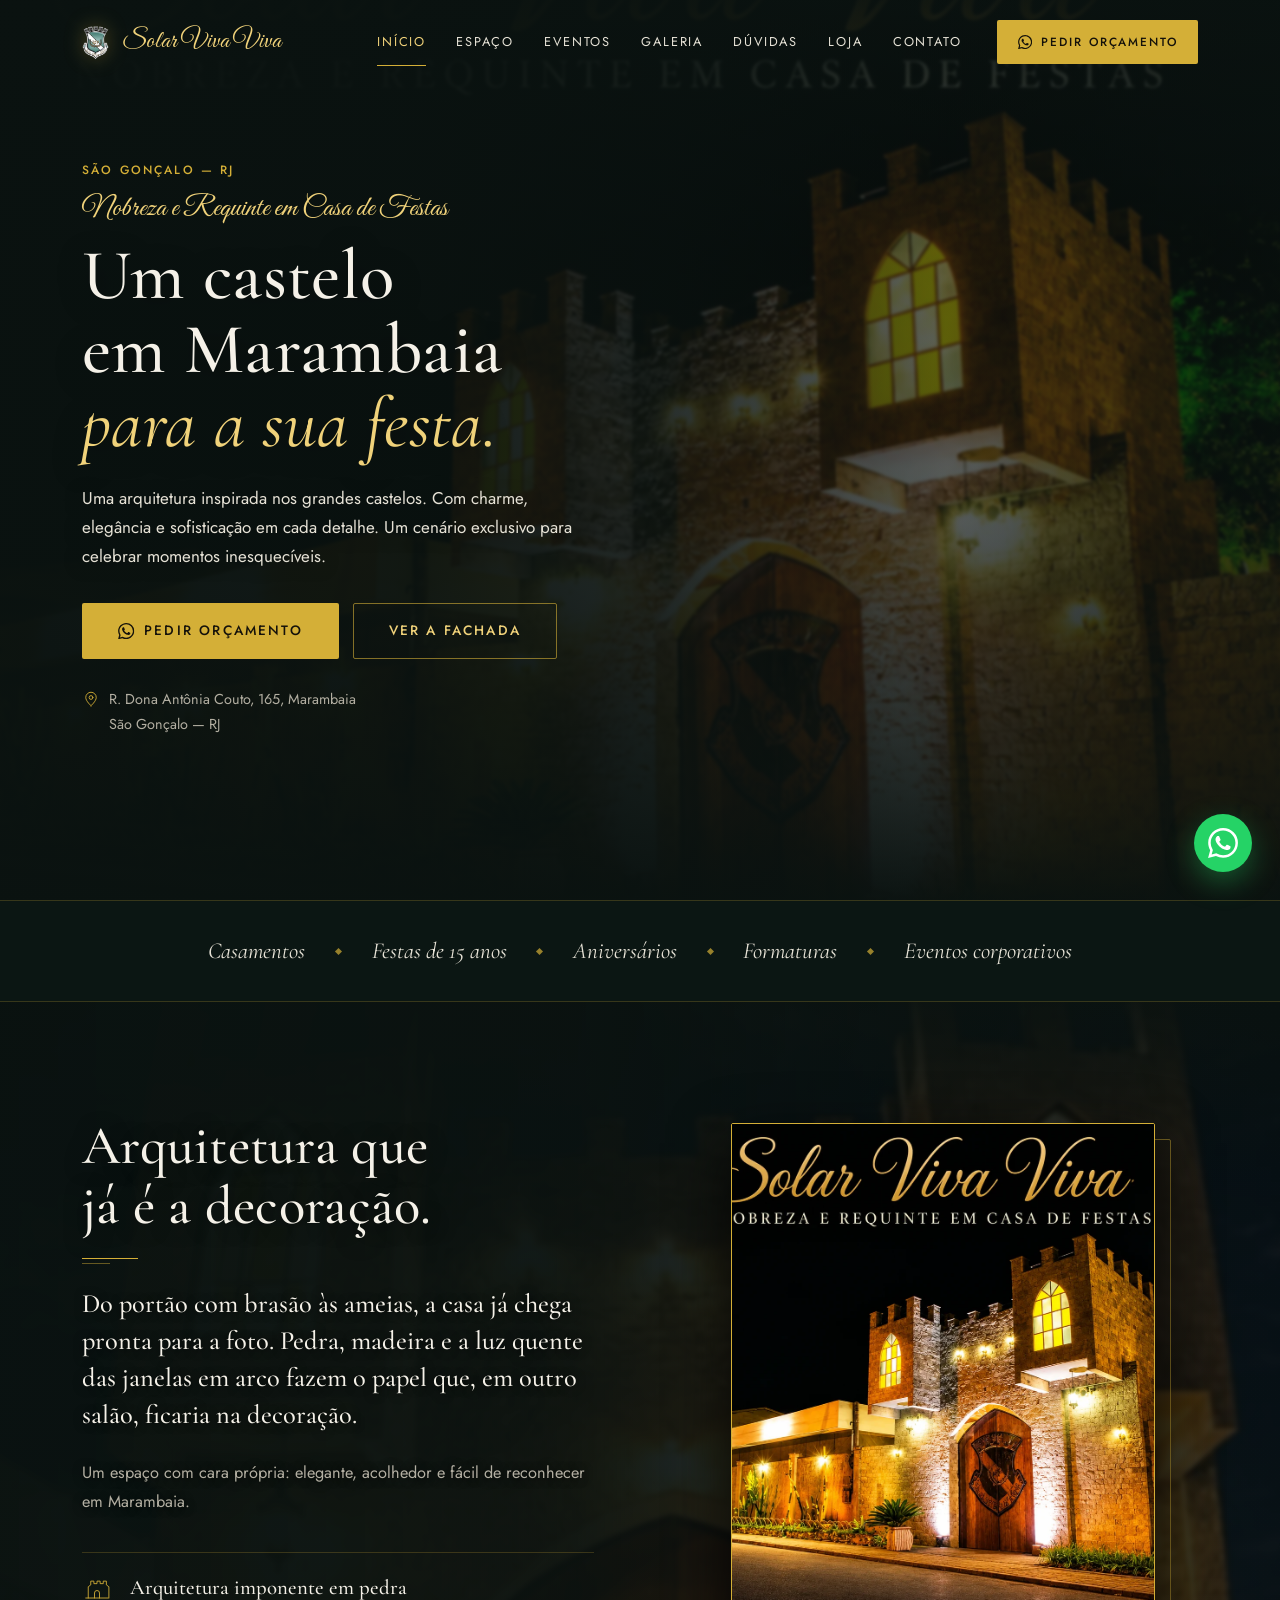
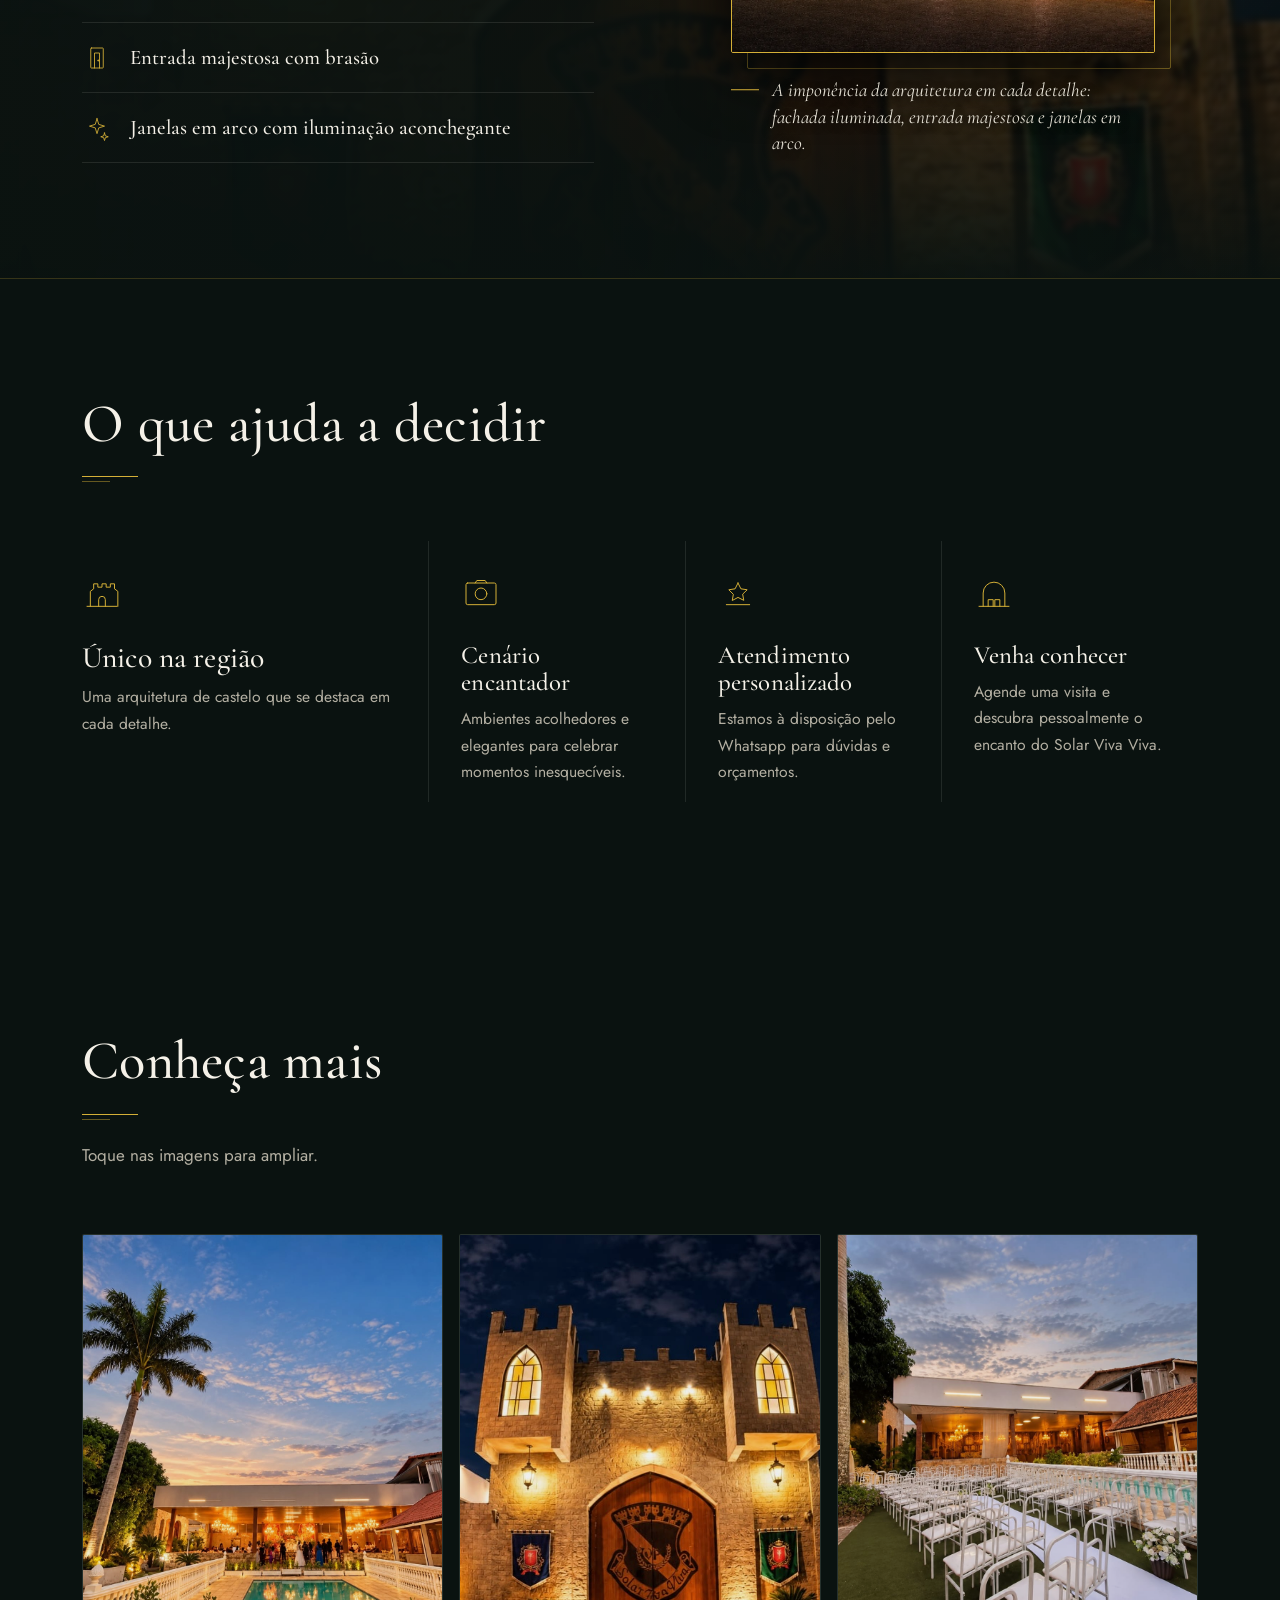
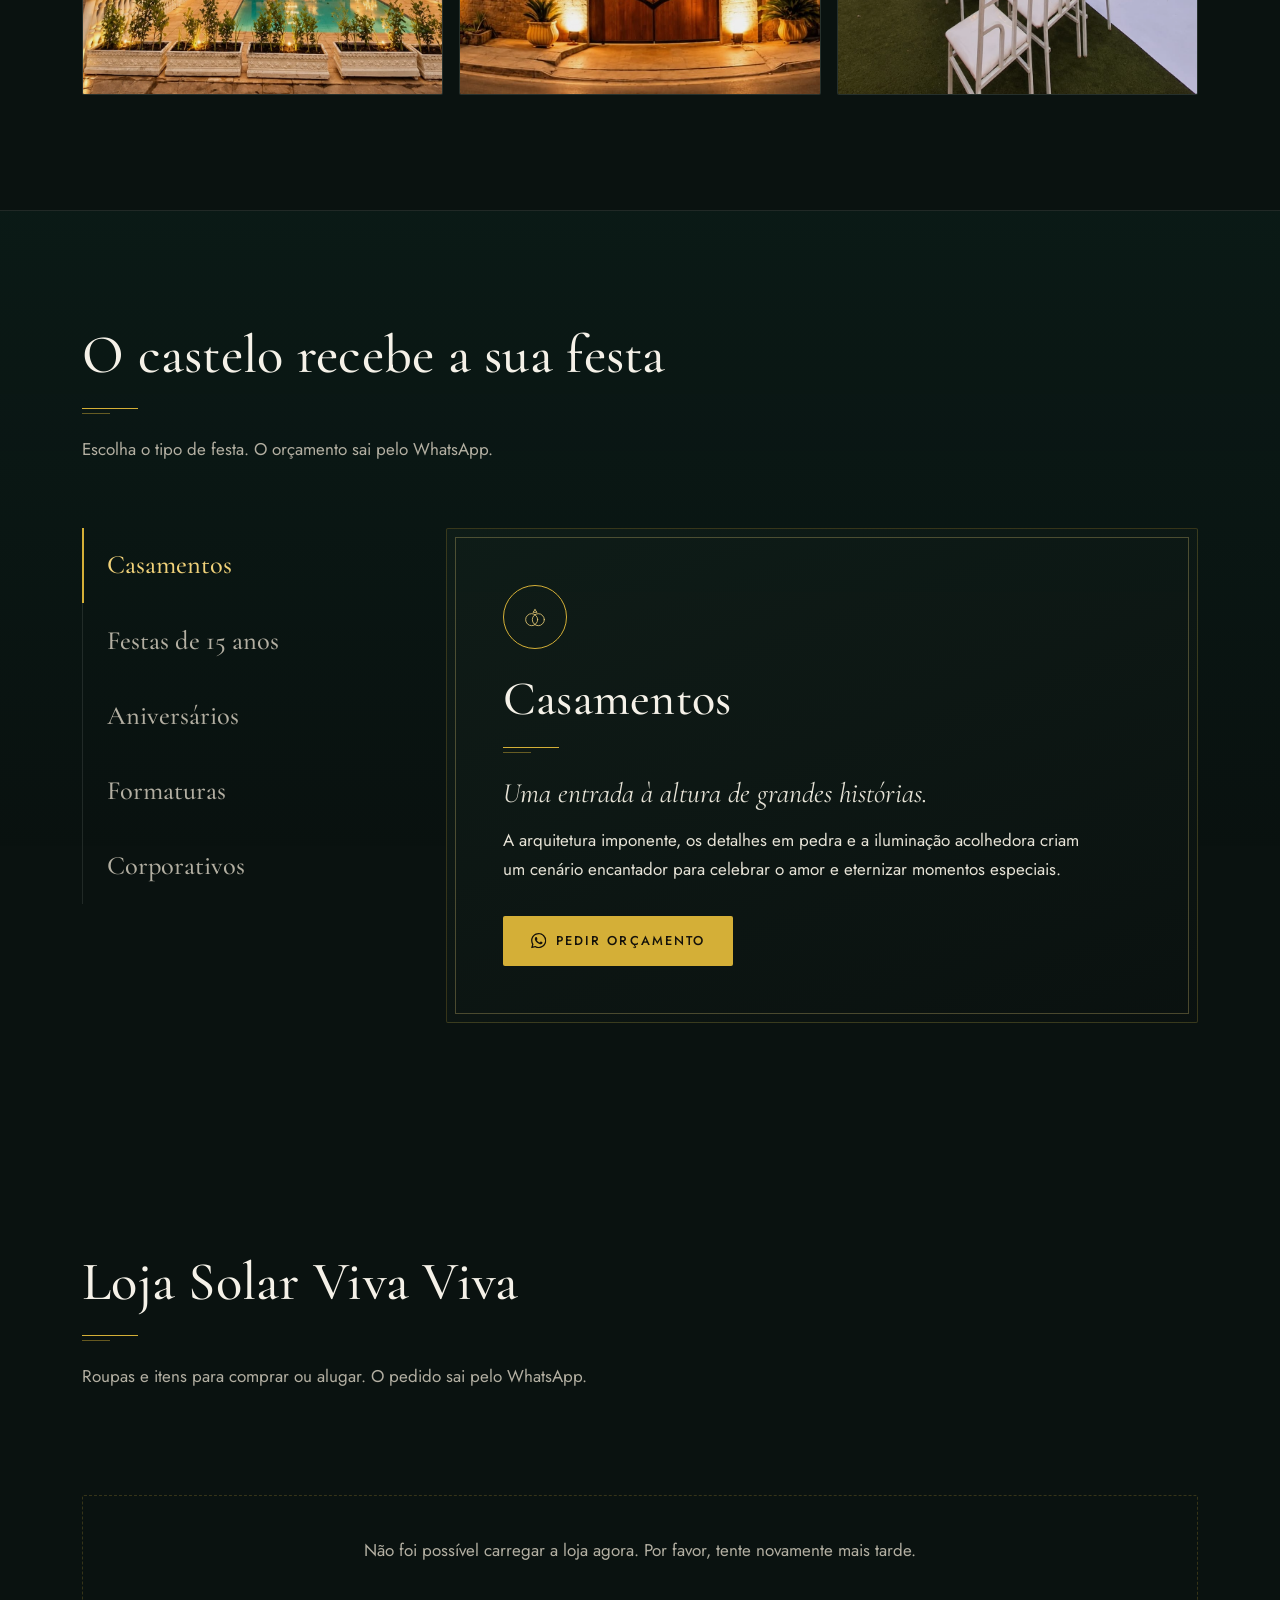
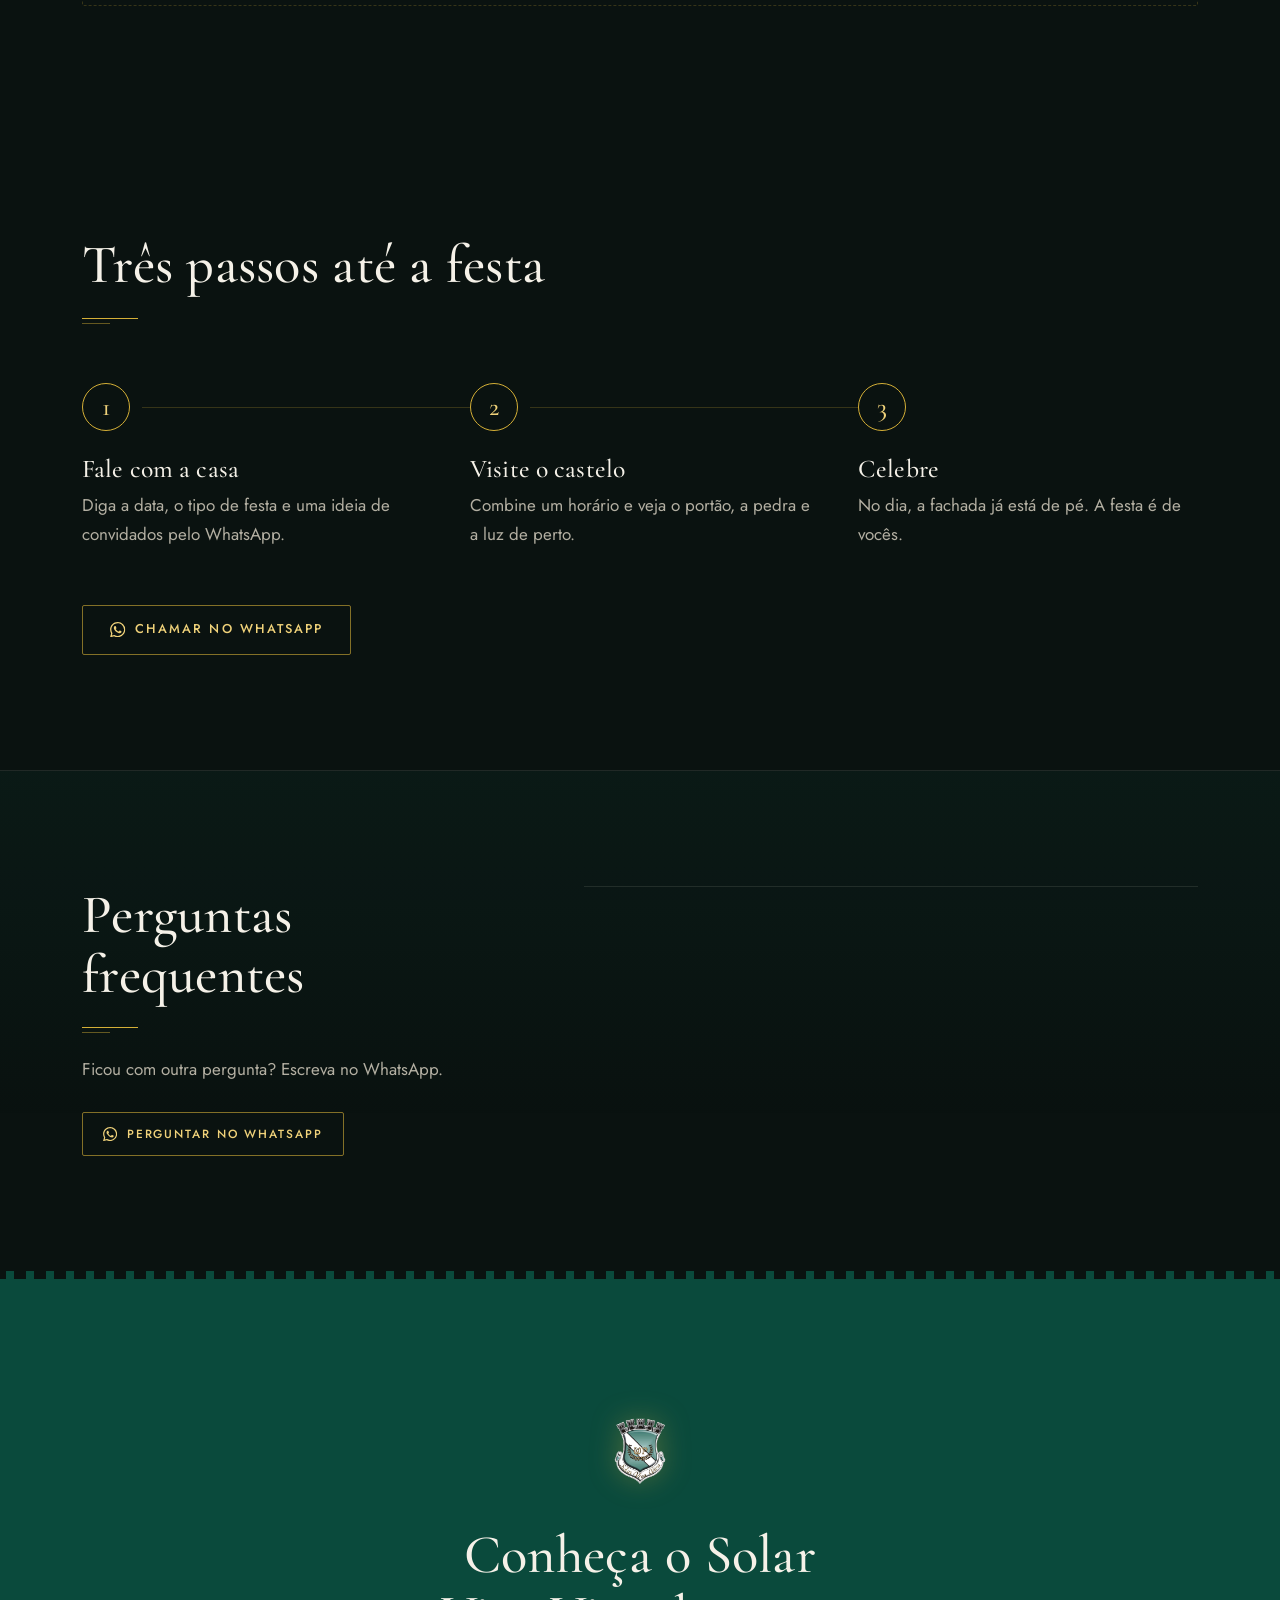
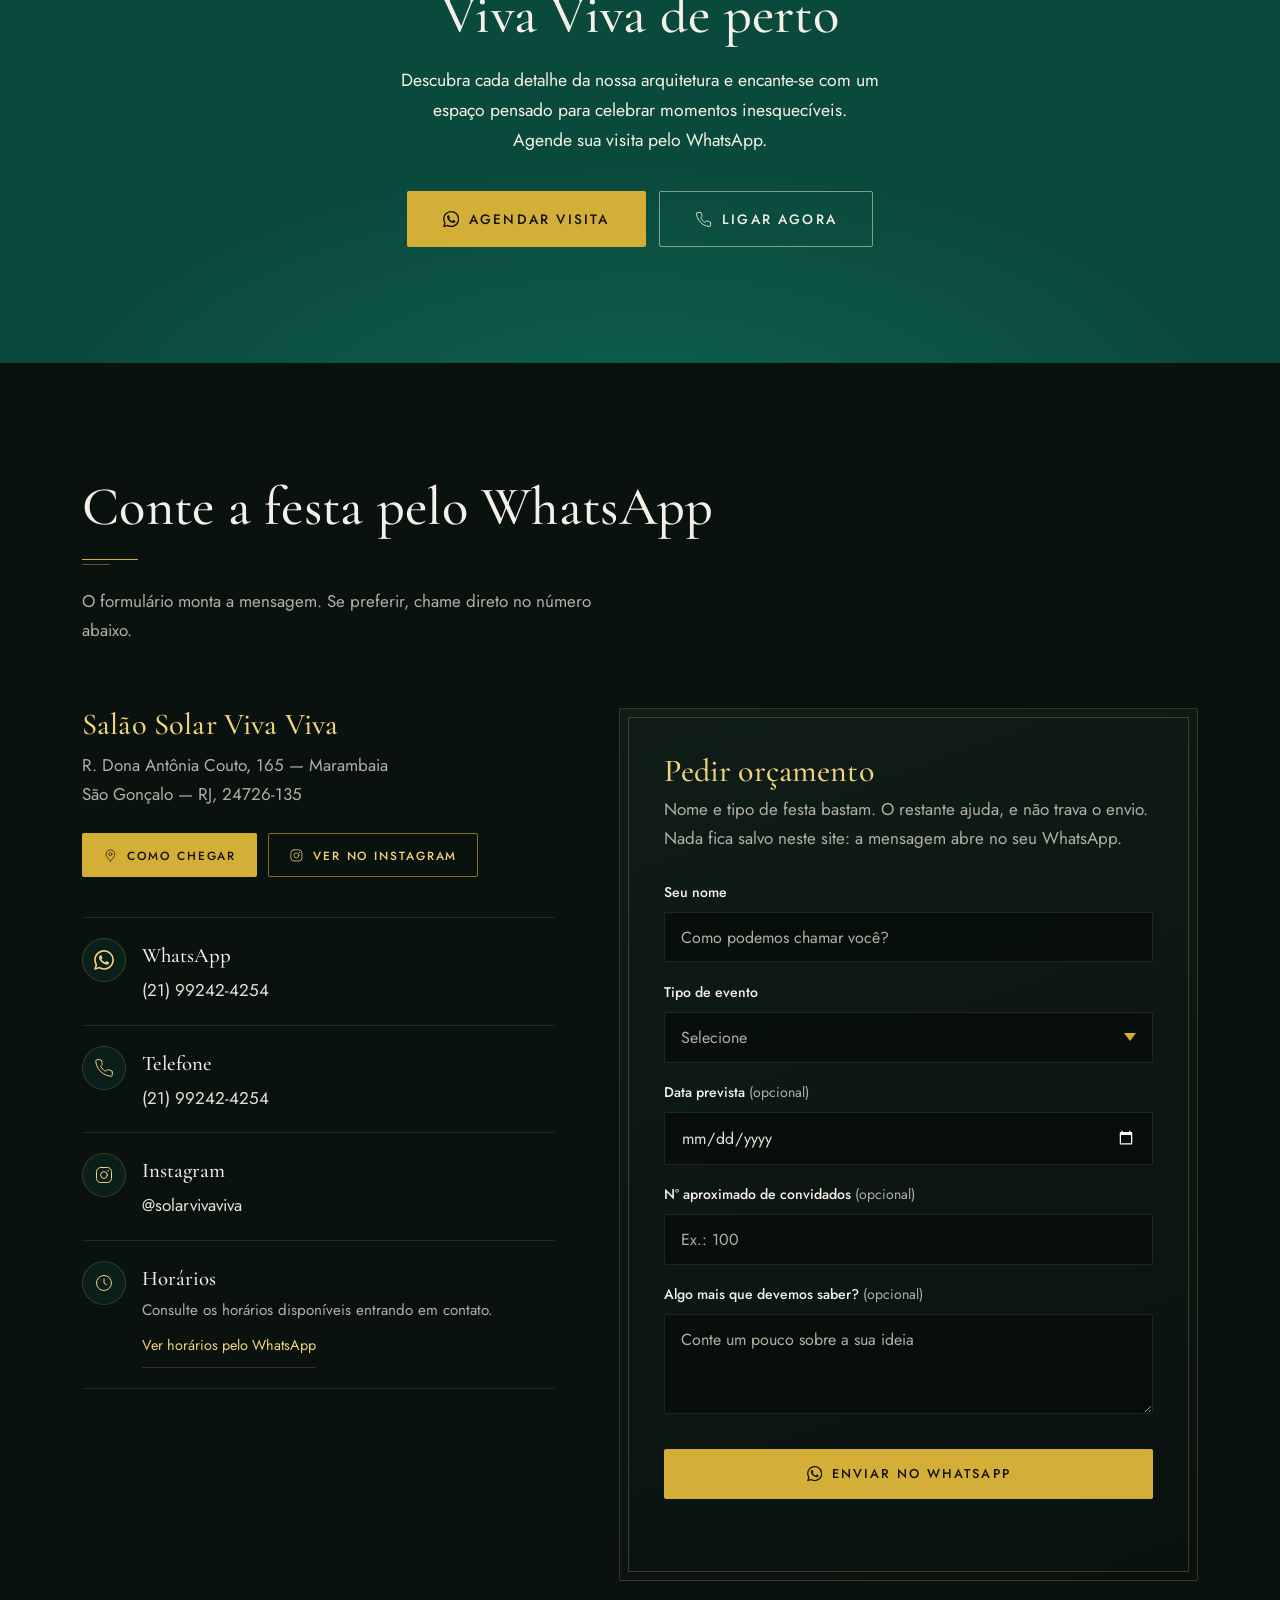
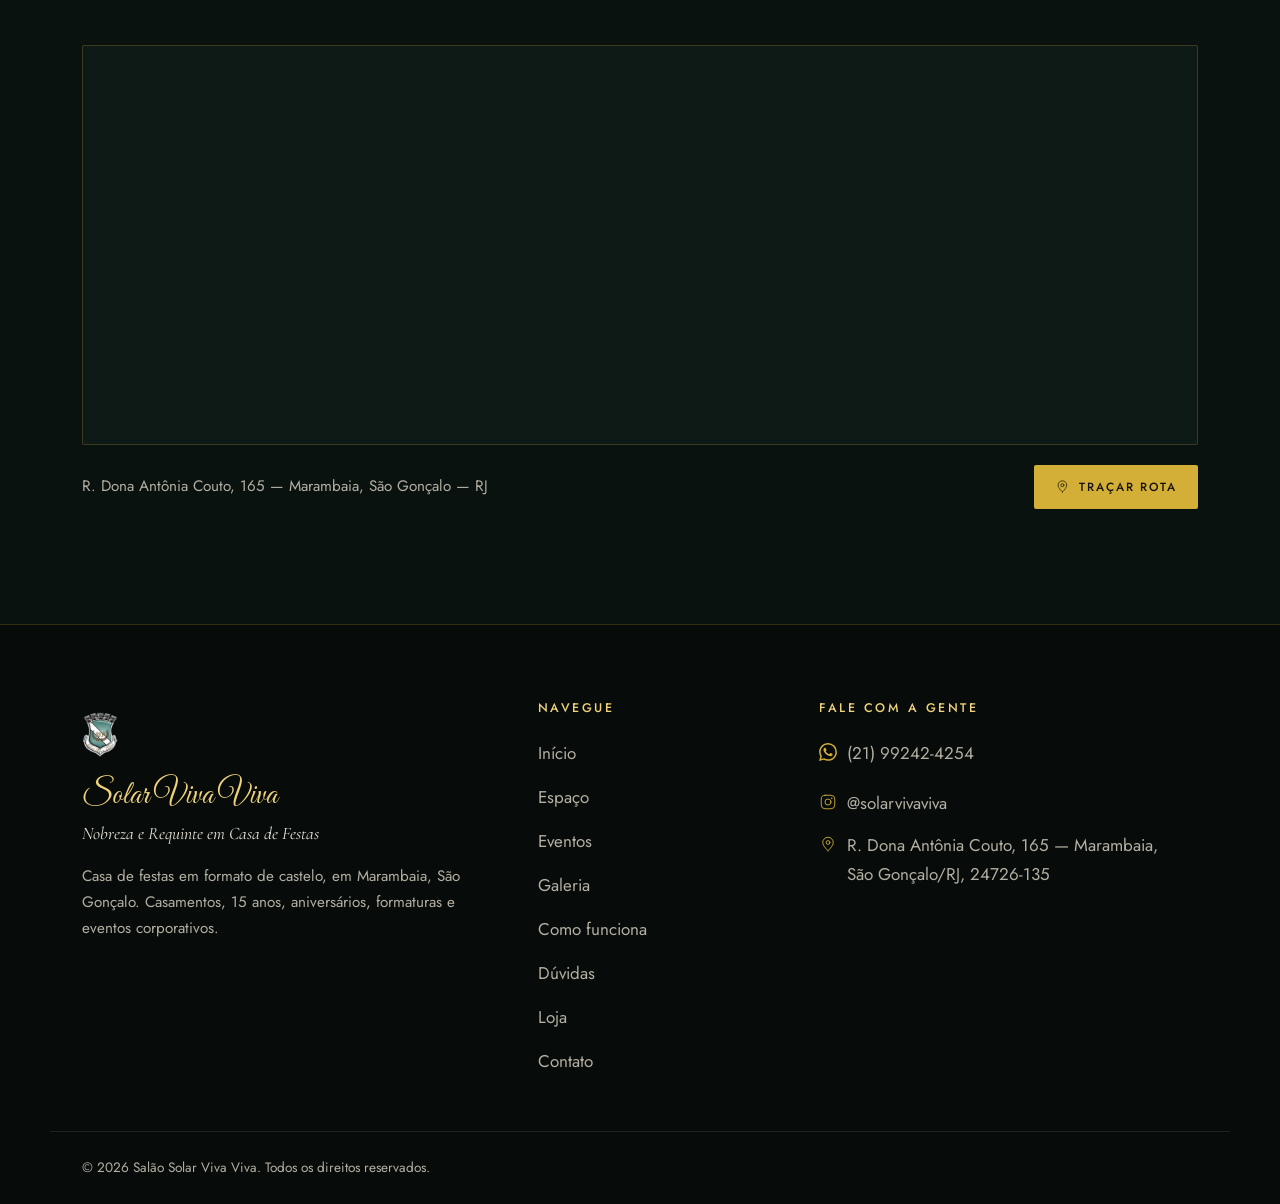
==== index.html @ 1ea3f4fa "atualização painel" ====
<!DOCTYPE html>
<html lang="pt-BR" class="no-js">
<head>
  <meta charset="UTF-8">
  <meta name="viewport" content="width=device-width, initial-scale=1">
  <meta name="theme-color" content="#0a1210">
  <meta name="color-scheme" content="dark">

  <title>Salão Solar Viva Viva — Casa de Festas em São Gonçalo</title>
  <meta name="description" content="O castelo para a sua festa em Marambaia, São Gonçalo. Casamentos, 15 anos, aniversários e formaturas. Solicite seu orçamento pelo WhatsApp.">
  <meta name="robots" content="index, follow, max-image-preview:large">
  <link rel="canonical" href="https://solarvivaviva.com.br/">

  <link rel="icon" type="image/png" sizes="192x192" href="assets/icone-solar.png">
  <link rel="apple-touch-icon" sizes="192x192" href="assets/icone-solar.png">

  <!-- Open Graph / Facebook / WhatsApp -->
  <meta property="og:type" content="website">
  <meta property="og:locale" content="pt_BR">
  <meta property="og:site_name" content="Salão Solar Viva Viva">
  <meta property="og:title" content="Solar Viva Viva — Casa de Festas em São Gonçalo">
  <meta property="og:description" content="O único castelo da região, em Marambaia, São Gonçalo. Casamentos, 15 anos, aniversários, formaturas e eventos corporativos.">
  <meta property="og:image" content="https://solarvivaviva.com.br/assets/fachada-castelo.webp">
  <meta property="og:image:type" content="image/webp">
  <meta property="og:image:width" content="628">
  <meta property="og:image:height" content="592">
  <meta property="og:image:alt" content="Fachada noturna do castelo do Salão Solar Viva Viva">
  <meta property="og:url" content="https://solarvivaviva.com.br/">
  
  <!-- Twitter -->
  <meta name="twitter:card" content="summary_large_image">
  <meta name="twitter:title" content="Solar Viva Viva — Casa de Festas em São Gonçalo">
  <meta name="twitter:description" content="O único castelo da região, em Marambaia. Casamentos, 15 anos, aniversários, formaturas e eventos corporativos.">
  <meta name="twitter:image" content="https://solarvivaviva.com.br/assets/fachada-castelo.webp">

  <link rel="preload" as="image" type="image/webp" href="assets/fachada-castelo.webp" fetchpriority="high">
  <link rel="preconnect" href="https://fonts.googleapis.com">
  <link rel="preconnect" href="https://fonts.gstatic.com" crossorigin>
  <link rel="stylesheet" href="https://fonts.googleapis.com/css2?family=Cormorant+Garamond:ital,wght@0,500;1,400&family=Great+Vibes&family=Jost:wght@400;500&display=swap" media="print" onload="this.media='all'">
  <noscript><link rel="stylesheet" href="https://fonts.googleapis.com/css2?family=Cormorant+Garamond:ital,wght@0,500;1,400&family=Great+Vibes&family=Jost:wght@400;500&display=swap"></noscript>

  <link rel="stylesheet" href="style.css">
  <link rel="stylesheet" href="dynamic.css">
  <link rel="stylesheet" href="loja-publica.css">
  <script>document.documentElement.classList.replace('no-js','js');</script>

  <!-- Dados Estruturados: LocalBusiness -->
  <script type="application/ld+json">
  {
    "@context": "https://schema.org",
    "@type": ["LocalBusiness", "EventVenue"],
    "@id": "https://solarvivaviva.com.br/#local",
    "name": "Salão Solar Viva Viva",
    "slogan": "Nobreza e Requinte em Casa de Festas",
    "description": "Casa de festas em formato de castelo em Marambaia, São Gonçalo — RJ.",
    "url": "https://solarvivaviva.com.br/",
    "telephone": "+5521992424254",
    "image": "https://solarvivaviva.com.br/assets/fachada-castelo.webp",
    "address": {
      "@type": "PostalAddress",
      "streetAddress": "R. Dona Antônia Couto, 165, Marambaia",
      "addressLocality": "São Gonçalo",
      "addressRegion": "RJ",
      "postalCode": "24726-135",
      "addressCountry": "BR"
    },
    "sameAs": ["https://www.instagram.com/solarvivaviva/"],
    "hasMap": "https://maps.app.goo.gl/r1M2br5pxu8p6rfj6"
  }
  </script>

  <!-- Dados Estruturados: FAQPage -->
  <script type="application/ld+json">
  {
    "@context": "https://schema.org",
    "@type": "FAQPage",
    "mainEntity": [
      {
        "@type": "Question",
        "name": "Como solicito um orçamento?",
        "acceptedAnswer": { "@type": "Answer", "text": "Pelo WhatsApp (21) 99242-4254 ou pelo formulário na seção de contato." }
      },
      {
        "@type": "Question",
        "name": "Que eventos são realizados no espaço?",
        "acceptedAnswer": { "@type": "Answer", "text": "Casamentos, festas de 15 anos, aniversários, formaturas e eventos corporativos." }
      },
      {
        "@type": "Question",
        "name": "Como agendar uma visita ao castelo?",
        "acceptedAnswer": { "@type": "Answer", "text": "Pelo WhatsApp (21) 99242-4254 ou pelo Instagram @solarvivaviva." }
      },
      {
        "@type": "Question",
        "name": "Onde fica o salão?",
        "acceptedAnswer": { "@type": "Answer", "text": "Na R. Dona Antônia Couto, 165 — Marambaia, São Gonçalo (RJ), CEP 24726-135." }
      }
    ]
  }
  </script>
</head>
<body>

  <svg width="0" height="0" style="position:absolute" aria-hidden="true" focusable="false">
    <defs>
      <linearGradient id="grad-ouro" x1="0" y1="0" x2="1" y2="1">
        <stop offset="0" stop-color="#b8942a"/><stop offset=".5" stop-color="#f0d27a"/><stop offset="1" stop-color="#d4af37"/>
      </linearGradient>
      <linearGradient id="grad-esm" x1="0" y1="0" x2="0" y2="1">
        <stop offset="0" stop-color="#1a8c73"/><stop offset="1" stop-color="#0a4a3c"/>
      </linearGradient>
    </defs>

    <symbol id="wa-icon" viewBox="0 0 24 24">
      <path d="M17.472 14.382c-.297-.149-1.758-.867-2.03-.967-.273-.099-.471-.148-.67.15-.197.297-.767.966-.94 1.164-.173.199-.347.223-.644.075-.297-.15-1.255-.463-2.39-1.475-.883-.788-1.48-1.761-1.653-2.059-.173-.297-.018-.458.13-.606.134-.133.298-.347.446-.52.149-.174.198-.298.298-.497.099-.198.05-.371-.025-.52-.075-.149-.669-1.612-.916-2.207-.242-.579-.487-.5-.669-.51-.173-.008-.371-.01-.57-.01-.198 0-.52.074-.792.372-.272.297-1.04 1.016-1.04 2.479 0 1.462 1.065 2.875 1.213 3.074.149.198 2.096 3.2 5.077 4.487.709.306 1.262.489 1.694.625.712.227 1.36.195 1.871.118.571-.085 1.758-.719 2.006-1.413.248-.694.248-1.289.173-1.413-.074-.124-.272-.198-.57-.347m-5.421 7.403h-.004a9.87 9.87 0 01-5.031-1.378l-.361-.214-3.741.982.998-3.648-.235-.374a9.86 9.86 0 01-1.51-5.26c.001-5.45 4.436-9.884 9.888-9.884 2.64 0 5.122 1.03 6.988 2.898a9.825 9.825 0 012.893 6.994c-.003 5.45-4.437 9.884-9.885 9.884m8.413-18.297A11.815 11.815 0 0012.05 0C5.495 0 .16 5.335.157 11.892c0 2.096.547 4.142 1.588 5.945L.057 24l6.305-1.654a11.882 11.882 0 005.683 1.448h.005c6.554 0 11.89-5.335 11.893-11.893a11.821 11.821 0 00-3.48-8.413Z"/>
    </symbol>
    <symbol id="coroa-icon" viewBox="0 0 24 24"><path d="M3 18l2-10 5 4 2-8 2 8 5-4 2 10z"/><path d="M3 20h18"/></symbol>

    <symbol id="ic-casamento" viewBox="0 0 48 48"><circle cx="19" cy="28" r="9"/><circle cx="29" cy="28" r="9"/><path d="M24 13l-3 4h6l-3-4z"/></symbol>
    <symbol id="ic-15anos" viewBox="0 0 48 48"><path d="M11 33h26l-2.5-13-6.5 5.5L24 15l-4 10.5L13.5 20 11 33z"/><path d="M13 37h22"/></symbol>
    <symbol id="ic-aniversario" viewBox="0 0 48 48"><path d="M12 38h24"/><path d="M14 38V28h20v10"/><path d="M14 28c2.5-2 5-2 7.5 0s5 2 7.5 0 3.5-1.5 5 0"/><path d="M24 22v-3"/><path d="M24 15.5c1.3 1 1.3 2.5 0 3.5-1.3-1-1.3-2.5 0-3.5z"/></symbol>
    <symbol id="ic-formatura" viewBox="0 0 48 48"><path d="M24 12l17 7.5L24 27 7 19.5 24 12z"/><path d="M14 24v8c0 2.5 4.5 4.5 10 4.5s10-2 10-4.5v-8"/><path d="M41 19.5v8"/></symbol>
    <symbol id="ic-corporativo" viewBox="0 0 48 48"><rect x="9" y="17" width="30" height="20" rx="2"/><path d="M19 17v-3.5a2 2 0 0 1 2-2h6a2 2 0 0 1 2 2V17"/><path d="M9 27h30"/></symbol>

    <symbol id="ic-castelo" viewBox="0 0 48 48"><path d="M10 40V22l4-3V13h5v4h5v-4h5v4h5v-4h5v6l4 3v18"/><path d="M6 40h36"/><path d="M20 40v-8a4 4 0 0 1 8 0v8"/></symbol>
    <symbol id="ic-portao" viewBox="0 0 48 48"><rect x="14" y="8" width="20" height="32" rx="1"/><path d="M20 40V16h8v24"/><circle cx="26" cy="28" r="1"/></symbol>
    <symbol id="ic-brilho" viewBox="0 0 48 48"><path d="M24 9l2.8 9.2L36 21l-9.2 2.8L24 33l-2.8-9.2L12 21l9.2-2.8L24 9z"/><path d="M36 32l1.4 4.6L42 38l-4.6 1.4L36 44l-1.4-4.6L30 38l4.6-1.4L36 32z"/></symbol>
    <symbol id="ic-camera" viewBox="0 0 48 48"><rect x="6" y="12" width="36" height="26" rx="2"/><circle cx="24" cy="25" r="7"/><path d="M17 12l2-3h10l2 3"/></symbol>
    <symbol id="ic-estrela" viewBox="0 0 48 48"><path d="M24 12l3.5 7 7.5 1.1-5.4 5.3 1.3 7.4L24 29.3 17.1 33l1.3-7.4L13 20.1l7.5-1.1L24 12z"/><path d="M10 38h28"/></symbol>
    <symbol id="ic-arco" viewBox="0 0 48 48"><path d="M11 40V24a13 13 0 0 1 26 0v16"/><path d="M6 40h36"/><path d="M17 40v-8h6v8"/><path d="M25 40v-8h6v8"/></symbol>

    <symbol id="ic-pin" viewBox="0 0 24 24"><path d="M12 21s7-6.2 7-11a7 7 0 1 0-14 0c0 4.8 7 11 7 11z"/><circle cx="12" cy="10" r="2.5"/></symbol>
    <symbol id="ic-insta" viewBox="0 0 24 24"><rect x="3" y="3" width="18" height="18" rx="5"/><circle cx="12" cy="12" r="4"/><circle cx="17" cy="7" r="1" fill="currentColor" stroke="none"/></symbol>
    <symbol id="ic-relogio" viewBox="0 0 24 24"><circle cx="12" cy="12" r="9"/><path d="M12 7v5l3 2"/></symbol>
    <symbol id="ic-fone" viewBox="0 0 24 24"><path d="M22 16.9v3a2 2 0 0 1-2.2 2 19.8 19.8 0 0 1-8.6-3.1 19.5 19.5 0 0 1-6-6A19.8 19.8 0 0 1 2.1 4.2 2 2 0 0 1 4.1 2h3a2 2 0 0 1 2 1.7c.1 1 .4 1.9.7 2.8a2 2 0 0 1-.5 2.1L8 10a16 16 0 0 0 6 6l1.4-1.3a2 2 0 0 1 2.1-.5c.9.3 1.8.6 2.8.7a2 2 0 0 1 1.7 2z"/></symbol>
  </svg>

  <div class="ticker" id="ticker" role="region" aria-label="Avisos e comunicados" hidden>
    <div class="ticker__track" id="ticker-track"></div>
  </div>

  <a class="skip-link" href="#conteudo">Ir para o conteúdo</a>
  <div class="scroll-progress" id="scroll-progress" aria-hidden="true"></div>

  <header class="header" id="topo">
    <div class="container header__inner">
      <a href="#inicio" class="header__logo" aria-label="Salão Solar Viva Viva — voltar ao início">
        <img src="assets/Logo-Solar-Viva-Viva-removebg-preview.png" alt="Logo Solar Viva Viva" class="brasao brasao--header">
        <span class="header__nome">Solar Viva Viva</span>
      </a>

      <nav class="nav" id="menu" aria-label="Menu principal">
        <ul class="nav__lista">
          <li><a href="#inicio" data-nav>Início</a></li>
          <li><a href="#espaco" data-nav>Espaço</a></li>
          <li><a href="#eventos" data-nav>Eventos</a></li>
          <li class="oculto" data-nav-galeria><a href="#galeria" data-nav>Galeria</a></li>
          <li><a href="#faq" data-nav>Dúvidas</a></li>
          <li><a href="#loja" data-nav>Loja</a></li>
          <li><a href="#contato" data-nav>Contato</a></li>
        </ul>
        <a class="btn btn--ouro nav__cta" href="https://wa.me/5521992424254" data-wa target="_blank" rel="noopener noreferrer">
          <svg class="icone-wa" aria-hidden="true"><use href="#wa-icon"/></svg>
          Pedir orçamento
        </a>
      </nav>

      <button class="menu-toggle" type="button" aria-expanded="false" aria-controls="menu" aria-label="Abrir menu">
        <span></span><span></span><span></span>
      </button>
    </div>
  </header>

  <main id="conteudo">

    <section class="hero" id="inicio" data-nav-alvo="#inicio">
      <div class="hero__fundo" aria-hidden="true"></div>

      <div class="container hero__grid">
        <div class="hero__texto">
          <p class="olho">São Gonçalo — RJ</p>
          <p class="hero__slogan">Nobreza e Requinte em Casa de Festas</p>
          <h1 class="hero__titulo" id="txt-hero-titulo">
            <span class="hero__linha">Um castelo</span>
            <span class="hero__linha">em Marambaia</span>
            <span class="hero__linha"><em class="hero__cursiva">para a sua festa.</em></span>
          </h1>
          <p class="hero__subtitulo" id="txt-hero-subtitulo">
            Uma arquitetura inspirada nos grandes castelos.
            Com charme, elegância e sofisticação em cada detalhe.
            Um cenário exclusivo para celebrar momentos inesquecíveis.
          </p>
          <div class="hero__acoes">
            <a class="btn btn--ouro btn--grande" href="https://wa.me/5521992424254" data-wa target="_blank" rel="noopener noreferrer">
              <svg class="icone-wa" aria-hidden="true"><use href="#wa-icon"/></svg>
              Pedir orçamento
            </a>
            <a class="btn btn--contorno btn--grande" href="#espaco">Ver a fachada</a>
          </div>
          <p class="hero__local">
            <svg class="ico" viewBox="0 0 24 24" aria-hidden="true"><use href="#ic-pin"/></svg>
            <span>R. Dona Antônia Couto, 165, Marambaia<br>São Gonçalo — RJ</span>
          </p>
        </div>
      </div>
    </section>

    <section class="tipos" id="tipos" aria-label="Tipos de evento que atendemos" data-nav-alvo="#inicio">
      <div class="container">
        <ul class="tipos__lista">
          <li class="tipos__item"><a href="#eventos" data-aba="casamentos">Casamentos</a></li>
          <li class="tipos__item"><a href="#eventos" data-aba="15anos">Festas de 15 anos</a></li>
          <li class="tipos__item"><a href="#eventos" data-aba="aniversarios">Aniversários</a></li>
          <li class="tipos__item"><a href="#eventos" data-aba="formaturas">Formaturas</a></li>
          <li class="tipos__item"><a href="#eventos" data-aba="corporativos">Eventos corporativos</a></li>
        </ul>
      </div>
    </section>

    <section class="secao secao--alt secao-dinamica" id="comunicados" aria-labelledby="t-comunicados" hidden>
      <div class="container">
        <header class="secao__cabecalho">
          <h2 class="titulo" id="t-comunicados">Comunicados</h2>
          <span class="regua" aria-hidden="true"></span>
          <p class="subtitulo">Avisos e novidades direto da casa.</p>
        </header>
        <div class="comunicados__lista" id="comunicados-lista"></div>
      </div>
    </section>

    <section class="secao sobre" id="espaco" aria-labelledby="t-espaco">
      <div class="sobre__fundo" aria-hidden="true"></div>

      <div class="container sobre__grid">
        <div class="sobre__texto" data-reveal>
          <h2 class="titulo" id="txt-espaco-titulo">Arquitetura que já é a decoração.</h2>
          <span class="regua" aria-hidden="true"></span>
          <p id="txt-espaco-1">
            Do portão com brasão às ameias, a casa já chega pronta para a foto.
            Pedra, madeira e a luz quente das janelas em arco fazem o papel
            que, em outro salão, ficaria na decoração.
          </p>
          <p id="txt-espaco-2">Um espaço com cara própria: elegante, acolhedor e fácil de reconhecer em Marambaia.</p>

          <ul class="sobre__fatos">
            <li>
              <svg class="ico" viewBox="0 0 48 48" aria-hidden="true"><use href="#ic-castelo"/></svg>
              <span>Arquitetura imponente em pedra</span>
            </li>
            <li>
              <svg class="ico" viewBox="0 0 48 48" aria-hidden="true"><use href="#ic-portao"/></svg>
              <span>Entrada majestosa com brasão</span>
            </li>
            <li>
              <svg class="ico" viewBox="0 0 48 48" aria-hidden="true"><use href="#ic-brilho"/></svg>
              <span>Janelas em arco com iluminação aconchegante</span>
            </li>
          </ul>
        </div>

        <figure class="sobre__figura" data-reveal>
          <div class="sobre__moldura" aria-hidden="true"></div>
          <div class="sobre__foto">
            <div class="foto-castelo">
              <img src="assets/fachada-castelo.webp"
                   alt="Detalhe do portão de madeira com brasão na fachada de pedra do Solar Viva Viva"
                   loading="lazy" decoding="async" width="628" height="592"
                   onerror="this.parentElement.classList.add('is-fallback');this.remove();">
            </div>
          </div>
          <figcaption class="sobre__legenda">A imponência da arquitetura em cada detalhe: fachada iluminada, entrada majestosa e janelas em arco.</figcaption>
        </figure>
      </div>
    </section>

    <section class="secao secao--filete estrutura" id="estrutura" aria-labelledby="t-estrutura" data-nav-alvo="#espaco">
      <div class="container">
        <header class="secao__cabecalho" data-reveal>
          <h2 class="titulo" id="t-estrutura">O que ajuda a decidir</h2>
          <span class="regua" aria-hidden="true"></span>
        </header>

        <ul class="diferenciais">
          <li class="diferencial" data-reveal>
            <svg class="ico" viewBox="0 0 48 48" aria-hidden="true"><use href="#ic-castelo"/></svg>
            <h3>Único na região</h3>
            <p>Uma arquitetura de castelo que se destaca em cada detalhe.</p>
          </li>
          <li class="diferencial" data-reveal>
            <svg class="ico" viewBox="0 0 48 48" aria-hidden="true"><use href="#ic-camera"/></svg>
            <h3>Cenário encantador</h3>
            <p>Ambientes acolhedores e elegantes para celebrar momentos inesquecíveis.</p>
          </li>
          <li class="diferencial" data-reveal>
            <svg class="ico" viewBox="0 0 48 48" aria-hidden="true"><use href="#ic-estrela"/></svg>
            <h3>Atendimento personalizado</h3>
            <p>Estamos à disposição pelo Whatsapp para dúvidas e orçamentos.</p>
          </li>
          <li class="diferencial" data-reveal>
            <svg class="ico" viewBox="0 0 48 48" aria-hidden="true"><use href="#ic-arco"/></svg>
            <h3>Venha conhecer</h3>
            <p>Agende uma visita e descubra pessoalmente o encanto do Solar Viva Viva.</p>
          </li>
        </ul>
      </div>
    </section>

    <section class="secao galeria oculto" id="galeria">
      <div class="container">
        <header class="secao__cabecalho" data-reveal>
          <h2 class="titulo">Conheça mais </h2>
          <span class="regua" aria-hidden="true"></span>
          <p class="subtitulo">Toque nas imagens para ampliar.</p>
        </header>
        <div class="galeria__grid" id="galeria-grid"></div>
      </div>
    </section>

    <section class="secao secao--alt eventos" id="eventos" aria-labelledby="t-eventos">
      <div class="container">
        <header class="secao__cabecalho" data-reveal>
          <h2 class="titulo" id="t-eventos">O castelo recebe a sua festa</h2>
          <span class="regua" aria-hidden="true"></span>
          <p class="subtitulo">Escolha o tipo de festa. O orçamento sai pelo WhatsApp.</p>
        </header>

        <div class="eventos__layout" data-reveal>
          <div class="abas-wrap">
            <div class="abas" role="tablist" aria-label="Tipos de evento">
              <button class="aba" role="tab" id="tab-casamentos" aria-controls="painel-casamentos" aria-selected="true" tabindex="0">Casamentos</button>
              <button class="aba" role="tab" id="tab-15anos" aria-controls="painel-15anos" aria-selected="false" tabindex="-1">Festas de 15 anos</button>
              <button class="aba" role="tab" id="tab-aniversarios" aria-controls="painel-aniversarios" aria-selected="false" tabindex="-1">Aniversários</button>
              <button class="aba" role="tab" id="tab-formaturas" aria-controls="painel-formaturas" aria-selected="false" tabindex="-1">Formaturas</button>
              <button class="aba" role="tab" id="tab-corporativos" aria-controls="painel-corporativos" aria-selected="false" tabindex="-1">Corporativos</button>
              <span class="abas__indicador" aria-hidden="true"></span>
            </div>
          </div>

          <div class="paineis">
            <div class="painel" role="tabpanel" id="painel-casamentos" aria-labelledby="tab-casamentos">
              <div class="painel__icone"><svg class="ico" viewBox="0 0 48 48" aria-hidden="true"><use href="#ic-casamento"/></svg></div>
              <h3 class="painel__titulo" id="txt-ev-casamento-titulo">Casamentos</h3>
              <span class="regua" aria-hidden="true"></span>
              <p class="painel__frase" id="txt-ev-casamento-frase">Uma entrada à altura de grandes histórias.</p>
              <p class="painel__nota" id="txt-ev-casamento-nota">A arquitetura imponente, os detalhes em pedra e a iluminação acolhedora criam um cenário encantador para celebrar o amor e eternizar momentos especiais.</p>
              <a class="btn btn--ouro" href="https://wa.me/5521992424254" data-wa
                 data-wa-mensagem="Olá! Quero um orçamento para um casamento no Solar Viva Viva."
                 target="_blank" rel="noopener noreferrer">
                <svg class="icone-wa" aria-hidden="true"><use href="#wa-icon"/></svg>Pedir orçamento
              </a>
            </div>

            <div class="painel" role="tabpanel" id="painel-15anos" aria-labelledby="tab-15anos" hidden>
              <div class="painel__icone"><svg class="ico" viewBox="0 0 48 48" aria-hidden="true"><use href="#ic-15anos"/></svg></div>
              <h3 class="painel__titulo" id="txt-ev-15anos-titulo">Festas de 15 anos</h3>
              <span class="regua" aria-hidden="true"></span>
              <p class="painel__frase" id="txt-ev-15anos-frase">Uma noite de princesa merece um cenário especial.</p>
              <p class="painel__nota" id="txt-ev-15anos-nota">A arquitetura imponente do Solar Viva Viva transforma cada chegada em um momento mágico, criando o cenário perfeito para uma celebração inesquecível.</p>
              <a class="btn btn--ouro" href="https://wa.me/5521992424254" data-wa
                 data-wa-mensagem="Olá! Quero um orçamento para uma festa de 15 anos no Solar Viva Viva."
                 target="_blank" rel="noopener noreferrer">
                <svg class="icone-wa" aria-hidden="true"><use href="#wa-icon"/></svg>Pedir orçamento
              </a>
            </div>

            <div class="painel" role="tabpanel" id="painel-aniversarios" aria-labelledby="tab-aniversarios" hidden>
              <div class="painel__icone"><svg class="ico" viewBox="0 0 48 48" aria-hidden="true"><use href="#ic-aniversario"/></svg></div>
              <h3 class="painel__titulo" id="txt-ev-aniversarios-titulo">Aniversários</h3>
              <span class="regua" aria-hidden="true"></span>
              <p class="painel__frase" id="txt-ev-aniversarios-frase">Celebre momentos especiais em grande estilo.</p>
              <p class="painel__nota" id="txt-ev-aniversarios-nota">Uma arquitetura encantadora e ambientes preparados para receber seus convidados. No Solar Viva Viva, cada aniversário ganha um cenário especial para criar boas lembranças.</p>
              <a class="btn btn--ouro" href="https://wa.me/5521992424254" data-wa
                 data-wa-mensagem="Olá! Quero um orçamento para um aniversário no Solar Viva Viva."
                 target="_blank" rel="noopener noreferrer">
                <svg class="icone-wa" aria-hidden="true"><use href="#wa-icon"/></svg>Pedir orçamento
              </a>
            </div>

            <div class="painel" role="tabpanel" id="painel-formaturas" aria-labelledby="tab-formaturas" hidden>
              <div class="painel__icone"><svg class="ico" viewBox="0 0 48 48" aria-hidden="true"><use href="#ic-formatura"/></svg></div>
              <h3 class="painel__titulo" id="txt-ev-formaturas-titulo">Formaturas</h3>
              <span class="regua" aria-hidden="true"></span>
              <p class="painel__frase" id="txt-ev-formaturas-frase">Uma conquista merece uma celebração inesquecível.</p>
              <p class="painel__nota" id="txt-ev-formaturas-nota">Celebre essa etapa tão especial em um espaço exclusivo, com arquitetura imponente e ambientes que tornam cada momento ainda mais marcante.</p>
              <a class="btn btn--ouro" href="https://wa.me/5521992424254" data-wa
                 data-wa-mensagem="Olá! Quero um orçamento para uma formatura no Solar Viva Viva."
                 target="_blank" rel="noopener noreferrer">
                <svg class="icone-wa" aria-hidden="true"><use href="#wa-icon"/></svg>Pedir orçamento
              </a>
            </div>

            <div class="painel" role="tabpanel" id="painel-corporativos" aria-labelledby="tab-corporativos" hidden>
              <div class="painel__icone"><svg class="ico" viewBox="0 0 48 48" aria-hidden="true"><use href="#ic-corporativo"/></svg></div>
              <h3 class="painel__titulo" id="txt-ev-corporativos-titulo">Eventos corporativos</h3>
              <span class="regua" aria-hidden="true"></span>
              <p class="painel__frase" id="txt-ev-corporativos-frase">Encontros especiais em um ambiente exclusivo.</p>
              <p class="painel__nota" id="txt-ev-corporativos-nota">Um espaço diferenciado para receber clientes, reunir equipes e realizar eventos corporativos com conforto, elegância e sofisticação.</p>
              <a class="btn btn--ouro" href="https://wa.me/5521992424254" data-wa
                 data-wa-mensagem="Olá! Quero um orçamento para um evento corporativo no Solar Viva Viva."
                 target="_blank" rel="noopener noreferrer">
                <svg class="icone-wa" aria-hidden="true"><use href="#wa-icon"/></svg>Pedir orçamento
              </a>
            </div>
          </div>
        </div>
      </div>
    </section>

    <section class="secao secao-dinamica loja" id="loja" aria-labelledby="t-loja" hidden>
      <div class="container">
        <header class="secao__cabecalho">
          <h2 class="titulo" id="t-loja">Loja Solar Viva Viva</h2>
          <span class="regua" aria-hidden="true"></span>
          <p class="subtitulo">Roupas e itens para comprar ou alugar. O pedido sai pelo WhatsApp.</p>
        </header>
        <div class="loja__filtros" id="loja-filtros" hidden></div>
        <div class="loja__grid" id="loja-grid"></div>
      </div>
    </section>

    <section class="secao secao-dinamica" id="promocoes" aria-labelledby="t-promocoes" hidden>
      <div class="container">
        <header class="secao__cabecalho">
          <h2 class="titulo" id="t-promocoes">Promoções e campanhas</h2>
          <span class="regua" aria-hidden="true"></span>
          <p class="subtitulo">Campanhas sazonais e ofertas especiais.</p>
        </header>
        <div class="promocoes__lista" id="promocoes-lista"></div>
      </div>
    </section>

    <section class="secao como" id="como" aria-labelledby="t-como" data-nav-alvo="#eventos">
      <div class="container">
        <header class="secao__cabecalho" data-reveal>
          <h2 class="titulo" id="t-como">Três passos até a festa</h2>
          <span class="regua" aria-hidden="true"></span>
        </header>

        <ol class="passos">
          <li class="passo" data-reveal>
            <span class="passo__num" aria-hidden="true">1</span>
            <h3>Fale com a casa</h3>
            <p>Diga a data, o tipo de festa e uma ideia de convidados pelo WhatsApp.</p>
          </li>
          <li class="passo" data-reveal>
            <span class="passo__num" aria-hidden="true">2</span>
            <h3>Visite o castelo</h3>
            <p>Combine um horário e veja o portão, a pedra e a luz de perto.</p>
          </li>
          <li class="passo" data-reveal>
            <span class="passo__num" aria-hidden="true">3</span>
            <h3>Celebre</h3>
            <p>No dia, a fachada já está de pé. A festa é de vocês.</p>
          </li>
        </ol>

        <div class="como__cta" data-reveal>
          <a class="btn btn--contorno" href="https://wa.me/5521992424254" data-wa
             data-wa-mensagem="Olá! Vi o castelo do Solar Viva Viva e quero conversar sobre a minha festa."
             target="_blank" rel="noopener noreferrer">
            <svg class="icone-wa" aria-hidden="true"><use href="#wa-icon"/></svg>
            Chamar no WhatsApp
          </a>
        </div>
      </div>
    </section>

    <section class="secao secao--alt faq" id="faq" aria-labelledby="t-faq">
      <div class="container faq__grid">
        <header class="faq__intro" data-reveal>
          <h2 class="titulo" id="t-faq">Perguntas frequentes</h2>
          <span class="regua" aria-hidden="true"></span>
          <p class="subtitulo">Ficou com outra pergunta? Escreva no WhatsApp.</p>
          <a class="btn btn--contorno btn--pequeno" href="https://wa.me/5521992424254" data-wa
             data-wa-mensagem="Olá! Tenho uma dúvida sobre o Solar Viva Viva."
             target="_blank" rel="noopener noreferrer">
            <svg class="icone-wa" aria-hidden="true"><use href="#wa-icon"/></svg>
            Perguntar no WhatsApp
          </a>
        </header>

        <!-- Área da FAQ Dinâmica -->
        <div class="faq__lista" id="faq-lista" data-reveal></div>
      </div>
    </section>

    <section class="secao depoimentos oculto" id="depoimentos">
      <div class="container">
        <header class="secao__cabecalho" data-reveal>
          <h2 class="titulo">Quem já celebrou no castelo</h2>
          <span class="regua" aria-hidden="true"></span>
        </header>
        <div class="depoimentos__grid" id="depoimentos-lista"></div>
      </div>
    </section>

    <section class="cta-final" id="visita" aria-label="Chamada para visita e orçamento" data-nav-alvo="#contato">
      <div class="container">
        <div class="cta-final__conteudo" data-reveal>
          <img src="assets/Logo-Solar-Viva-Viva-removebg-preview.png" alt="Logo Solar Viva Viva" class="brasao brasao--cta">
          <h2 class="titulo">Conheça o Solar Viva Viva de perto</h2>
          <p class="cta-final__texto-corpo">
  Descubra cada detalhe da nossa arquitetura e encante-se com um espaço pensado para celebrar momentos inesquecíveis.<br>
  Agende sua visita pelo WhatsApp.
</p>
          <div class="cta-final__acoes">
            <a class="btn btn--ouro btn--grande" href="https://wa.me/5521992424254" data-wa
               data-wa-mensagem="Olá! Quero agendar uma visita ao castelo do Solar Viva Viva."
               target="_blank" rel="noopener noreferrer">
              <svg class="icone-wa" aria-hidden="true"><use href="#wa-icon"/></svg>
              Agendar visita
            </a>
            <a class="btn btn--contorno btn--grande" href="tel:+5521992424254">
              <svg class="ico" viewBox="0 0 24 24" aria-hidden="true"><use href="#ic-fone"/></svg>
              Ligar agora
            </a>
          </div>
        </div>
      </div>
    </section>

    <section class="secao contato" id="contato" aria-labelledby="t-contato">
      <div class="container">
        <header class="secao__cabecalho" data-reveal>
          <h2 class="titulo" id="t-contato">Conte a festa pelo WhatsApp</h2>
          <span class="regua" aria-hidden="true"></span>
          <p class="subtitulo">O formulário monta a mensagem. Se preferir, chame direto no número abaixo.</p>
        </header>

        <div class="contato__grid">
          <div class="contato__info" data-reveal>
            <div class="local">
              <h3>Salão Solar Viva Viva</h3>
              <p id="txt-endereco">R. Dona Antônia Couto, 165 — Marambaia<br>São Gonçalo — RJ, 24726-135</p>
              <div class="local__acoes">
                <a class="btn btn--ouro btn--pequeno"
                   href="https://maps.app.goo.gl/r1M2br5pxu8p6rfj6"
                   target="_blank" rel="noopener noreferrer">
                  <svg class="ico" viewBox="0 0 24 24" aria-hidden="true"><use href="#ic-pin"/></svg>
                  Como chegar
                </a>
                <a class="btn btn--contorno btn--pequeno" id="link-instagram" href="https://www.instagram.com/solarvivaviva/" target="_blank" rel="noopener noreferrer">
                  <svg class="ico" viewBox="0 0 24 24" aria-hidden="true"><use href="#ic-insta"/></svg>
                  Ver no Instagram
                </a>
              </div>
            </div>

            <ul class="contato__lista">
              <li>
                <span class="contato__icone" aria-hidden="true"><svg class="icone-wa"><use href="#wa-icon"/></svg></span>
                <div>
                  <strong>WhatsApp</strong>
                  <a href="#" id="link-whatsapp" target="_blank" rel="noopener noreferrer">(21) 99242-4254</a>
                </div>
              </li>
              <li>
                <span class="contato__icone" aria-hidden="true"><svg class="ico" viewBox="0 0 24 24"><use href="#ic-fone"/></svg></span>
                <div>
                  <strong>Telefone</strong>
                  <a href="#" id="link-telefone">(21) 99242-4254</a>
                </div>
              </li>
              <li>
                <span class="contato__icone" aria-hidden="true"><svg class="ico" viewBox="0 0 24 24"><use href="#ic-insta"/></svg></span>
                <div>
                  <strong>Instagram</strong>
                  <a href="https://www.instagram.com/solarvivaviva/" target="_blank" rel="noopener noreferrer">@solarvivaviva</a>
                </div>
              </li>
              <li>
                <span class="contato__icone" aria-hidden="true"><svg class="ico" viewBox="0 0 24 24"><use href="#ic-relogio"/></svg></span>
                <div>
                  <strong>Horários</strong>
                  <span id="txt-horario">Consulte os horários disponíveis entrando em contato.</span>
                  <a class="contato__link" href="https://wa.me/5521992424254" data-wa
                     data-wa-mensagem="Olá! Quais horários vocês têm para uma visita ao Solar Viva Viva?"
                     target="_blank" rel="noopener noreferrer">Ver horários pelo WhatsApp</a>
                </div>
              </li>
            </ul>
          </div>

          <form class="form" id="form-orcamento" data-reveal novalidate>
            <h3>Pedir orçamento</h3>
            <noscript><p class="form__intro">Para enviar o pedido, chame no WhatsApp: (21) 99242-4254.</p></noscript>
            <p class="form__intro">Nome e tipo de festa bastam. O restante ajuda, e não trava o envio. Nada fica salvo neste site: a mensagem abre no seu WhatsApp.</p>

            <div class="campo">
              <label class="campo__label" for="nome">Seu nome</label>
              <input type="text" id="nome" name="nome" placeholder="Como podemos chamar você?" autocomplete="name" maxlength="80" required aria-describedby="erro-nome">
              <p class="campo__erro" id="erro-nome"></p>
            </div>

            <div class="campo">
              <label class="campo__label" for="tipo-evento">Tipo de evento</label>
              <select id="tipo-evento" name="tipo-evento" required aria-describedby="erro-tipo-evento">
                <option value="" disabled selected>Selecione</option>
                <option>Casamento</option>
                <option>Festas de 15 anos</option>
                <option>Aniversário</option>
                <option>Formatura</option>
                <option>Evento corporativo</option>
                <option>Outro</option>
              </select>
              <p class="campo__erro" id="erro-tipo-evento"></p>
            </div>

            <div class="campo">
              <label class="campo__label" for="data-evento">Data prevista <em>(opcional)</em></label>
              <input type="date" id="data-evento" name="data-evento" aria-describedby="erro-data-evento">
              <p class="campo__erro" id="erro-data-evento"></p>
            </div>

            <div class="campo">
              <label class="campo__label" for="convidados">Nº aproximado de convidados <em>(opcional)</em></label>
              <input type="number" id="convidados" name="convidados" min="1" step="1" placeholder="Ex.: 100" inputmode="numeric" aria-describedby="erro-convidados">
              <p class="campo__erro" id="erro-convidados"></p>
            </div>

            <div class="campo">
              <label class="campo__label" for="obs">Algo mais que devemos saber? <em>(opcional)</em></label>
              <textarea id="obs" name="obs" rows="3" maxlength="400" placeholder="Conte um pouco sobre a sua ideia"></textarea>
            </div>

            <button class="btn btn--ouro" type="submit">
              <svg class="icone-wa" aria-hidden="true"><use href="#wa-icon"/></svg>
              Enviar no WhatsApp
            </button>
            <p class="form__status" id="form-status" role="status" aria-live="polite"></p>
          </form>
        </div>

        <div class="mapa-bloco" data-reveal>
          <div class="mapa">
            <!-- Iframe atualizado com o nome do estabelecimento na busca -->
            <iframe title="Localização do Salão Solar Viva Viva no Google Maps"
              src="https://maps.google.com/maps?q=Sal%C3%A3o+Solar+Viva+Viva,+R.+Dona+Ant%C3%B4nia+Couto,+165+-+Marambaia,+S%C3%A3o+Gon%C3%A7alo+-+RJ,+24726-135&t=&z=16&ie=UTF8&iwloc=&output=embed"
              loading="lazy" referrerpolicy="no-referrer-when-downgrade" allowfullscreen></iframe>
          </div>
          <div class="mapa-bloco__rodape">
            <p id="txt-endereco-rodape">R. Dona Antônia Couto, 165 — Marambaia, São Gonçalo — RJ</p>
            <!-- Botão atualizado com o link curto -->
            <a class="btn btn--ouro btn--pequeno"
               href="https://maps.app.goo.gl/r1M2br5pxu8p6rfj6"
               target="_blank" rel="noopener noreferrer">
              <svg class="ico" viewBox="0 0 24 24" aria-hidden="true"><use href="#ic-pin"/></svg>
              Traçar rota
            </a>
          </div>
        </div>
      </div>
    </section>

  </main>

  <footer class="rodape">
    <div class="container rodape__grid">
      <div class="rodape__marca">
        <img src="assets/Logo-Solar-Viva-Viva-removebg-preview.png" alt="Logo Solar Viva Viva" class="brasao brasao--rodape">
        <p class="rodape__nome">Solar Viva Viva</p>
        <p class="rodape__slogan">Nobreza e Requinte em Casa de Festas</p>
        <p class="rodape__texto">
          Casa de festas em formato de castelo, em Marambaia, São Gonçalo.
          Casamentos, 15 anos, aniversários, formaturas e eventos corporativos.
        </p>
      </div>

      <nav class="rodape__links" aria-label="Links rápidos">
        <h4>Navegue</h4>
        <a href="#inicio">Início</a>
        <a href="#espaco">Espaço</a>
        <a href="#eventos">Eventos</a>
        <a class="oculto" data-nav-galeria href="#galeria">Galeria</a>
        <a href="#como">Como funciona</a>
        <a href="#faq">Dúvidas</a>
        <a href="#loja">Loja</a>
        <a href="#contato">Contato</a>
      </nav>

      <div class="rodape__contato">
        <h4>Fale com a gente</h4>
        <ul>
          <li>
            <a href="#" id="link-whatsapp-rodape" target="_blank" rel="noopener noreferrer">
              <svg class="icone-wa" aria-hidden="true"><use href="#wa-icon"/></svg>
              (21) 99242-4254
            </a>
          </li>
          <li>
            <a href="https://www.instagram.com/solarvivaviva/" target="_blank" rel="noopener noreferrer">
              <svg class="ico" viewBox="0 0 24 24" aria-hidden="true"><use href="#ic-insta"/></svg>
              @solarvivaviva
            </a>
          </li>
          <li>
            <svg class="ico" viewBox="0 0 24 24" aria-hidden="true"><use href="#ic-pin"/></svg>
            <address id="txt-endereco-footer">R. Dona Antônia Couto, 165 — Marambaia,<br>São Gonçalo/RJ, 24726-135</address>
          </li>
        </ul>
      </div>
    </div>
    <div class="container rodape__base">
      <p>© <span id="ano">2026</span> Salão Solar Viva Viva. Todos os direitos reservados.</p>
    </div>
  </footer>

  <a class="wa-flutuante" href="https://wa.me/5521992424254" data-wa target="_blank" rel="noopener noreferrer"
     aria-label="Falar com o Salão Solar Viva Viva no WhatsApp" data-tooltip="Fale conosco">
    <svg aria-hidden="true"><use href="#wa-icon"/></svg>
  </a>

  <div class="mobile-bar" role="group" aria-label="Ações rápidas">
    <a class="mobile-bar__btn mobile-bar__btn--wa" href="https://wa.me/5521992424254" data-wa target="_blank" rel="noopener noreferrer">
      <svg aria-hidden="true"><use href="#wa-icon"/></svg>
      WhatsApp
    </a>
    <a class="mobile-bar__btn mobile-bar__btn--tel" href="tel:+5521992424254">
      <svg class="ico" viewBox="0 0 24 24" aria-hidden="true"><use href="#ic-fone"/></svg>
      Ligar
    </a>
  </div>

  <div class="lightbox" id="lightbox" role="dialog" aria-modal="true" aria-label="Galeria ampliada" aria-hidden="true">
    <button class="lightbox__fechar" type="button" aria-label="Fechar galeria">&times;</button>
    <button class="lightbox__nav lightbox__nav--prev" type="button" aria-label="Foto anterior">&#8249;</button>
    <figure class="lightbox__figura">
      <img id="lightbox-img" alt="">
      <figcaption id="lightbox-legenda"></figcaption>
    </figure>
    <button class="lightbox__nav lightbox__nav--next" type="button" aria-label="Próxima foto">&#8250;</button>
    <p class="lightbox__contador" id="lightbox-contador" aria-live="polite"></p>
  </div>

  <script src="script.js"></script>
  <script src="dynamic.js" defer></script>
  <script src="loja-publica.js" defer></script>
</body>
</html>
---- style.css ----
/* ============================================================
   STYLE.CSS — Salão Solar Viva Viva
   Folha única (substitui style.css + melhorias.css).

   Índice
   1. Variáveis          10. Tipos de evento (faixa)   19. Contato, formulário e mapa
   2. Reset e base       11. O espaço                  20. Rodapé
   3. Utilidades         12. Diferenciais              21. WhatsApp flutuante e barra mobile
   4. Brasão e ícones    13. Galeria                   22. Lightbox
   5. Tipografia         14. Eventos (abas)            23. Revelação ao rolar
   6. Botões             15. Como funciona             24. Ajustes de telas pequenas
   7. Progresso          16. FAQ                       25. Movimento reduzido
   8. Header e menu      17. Depoimentos
   9. Hero               18. Chamada final
   ============================================================ */

/* ============================================================
   1. VARIÁVEIS
   ============================================================ */
:root {
  color-scheme: dark;
  --fundo:        #0a1210;
  --fundo-2:      #070c0a;
  --fundo-3:      #0e1a16;
  --superficie:   #101e19;
  --esmeralda:    #0f6b57;
  --esmeralda-cl: #1a8c73;
  --verde:        #0a4a3c;
  --ouro:         #d4af37;
  --ouro-claro:   #f0d27a;
  --ouro-escuro:  #b8942a;
  --marfim:       #f5f1e8;
  --texto:        #e6e2d6;
  --texto-suave:  #b3afa2;
  --linha:        rgba(212, 175, 55, 0.22);
  --linha-suave:  rgba(245, 241, 232, 0.1);
  --wa:           #25d366;
  --erro:         #f0a0a0;
  --ok:           #8fd3b0;

  --grad-ouro: linear-gradient(135deg, #b8942a 0%, #f0d27a 50%, #d4af37 100%);

  --f-display: 'Cormorant Garamond', 'Cormorant', Georgia, 'Times New Roman', serif;
  --f-corpo:   'Jost', system-ui, -apple-system, 'Segoe UI', sans-serif;
  --f-script:  'Great Vibes', 'Brush Script MT', cursive;

  --container:  1180px;
  --secao-pad:  clamp(4.5rem, 9vw, 8rem);
  --header-alt: 84px;
  --raio:       2px;
  --ease:       cubic-bezier(0.22, 0.61, 0.36, 1);
  --trans:      0.35s var(--ease);
}

/* ============================================================
   2. RESET E BASE
   ============================================================ */
*, *::before, *::after { box-sizing: border-box; margin: 0; padding: 0; }

html {
  scroll-behavior: smooth;
  scroll-padding-top: calc(var(--header-alt) - 8px);
  -webkit-text-size-adjust: 100%;
}

body {
  position: relative;
  min-height: 100svh;
  font-family: var(--f-corpo);
  font-weight: 400;
  font-size: clamp(1rem, 0.96rem + 0.2vw, 1.0625rem);
  line-height: 1.7;
  color: var(--texto);
  background: var(--fundo);
  overflow-x: clip;
  -webkit-font-smoothing: antialiased;
  text-rendering: optimizeLegibility;
}

body::before {
  content: '';
  position: fixed;
  inset: 0;
  z-index: 0;
  pointer-events: none;
  background:
    radial-gradient(circle at 18% 12%, rgba(15, 107, 87, 0.12) 0%, transparent 45%),
    radial-gradient(circle at 88% 78%, rgba(212, 175, 55, 0.05) 0%, transparent 40%);
}

main, header, footer { position: relative; z-index: 1; }

img, svg { max-width: 100%; }
img { height: auto; display: block; }
a { color: inherit; text-decoration: none; }
button { font: inherit; color: inherit; background: none; border: none; cursor: pointer; }
ul, ol { list-style: none; }

::selection { background: var(--ouro); color: var(--fundo); }

:focus-visible {
  outline: 2px solid var(--ouro-claro);
  outline-offset: 3px;
  border-radius: 3px;
}

::-webkit-scrollbar { width: 10px; }
::-webkit-scrollbar-track { background: var(--fundo-2); }
::-webkit-scrollbar-thumb {
  background: var(--ouro-escuro);
  border-radius: 10px;
  border: 2px solid var(--fundo-2);
}

/* ============================================================
   3. UTILIDADES
   ============================================================ */
.container {
  width: 100%;
  max-width: var(--container);
  margin-inline: auto;
  padding-inline: clamp(1.25rem, 4vw, 2rem);
}
.oculto { display: none !important; }

.skip-link {
  position: absolute;
  top: -100px;
  left: 1rem;
  z-index: 9999;
  padding: 0.75rem 1.25rem;
  background: var(--ouro);
  color: #14110a;
  font-weight: 500;
  border-radius: 0 0 6px 6px;
  transition: top var(--trans);
}
.skip-link:focus { top: 0; }

.secao { position: relative; padding: var(--secao-pad) 0; }
.secao--alt {
  background: linear-gradient(180deg, rgba(15, 107, 87, 0.09) 0%, rgba(15, 107, 87, 0) 70%);
  border-top: 1px solid var(--linha-suave);
}
.secao--filete { border-top: 1px solid var(--linha); }
.secao__cabecalho { max-width: 40rem; margin-bottom: clamp(2.5rem, 5vw, 4rem); }
.secao__cabecalho .subtitulo { margin-top: 1.25rem; }

/* ============================================================
   4. BRASÃO E ÍCONES
   ============================================================ */
.brasao { display: block; flex-shrink: 0; object-fit: contain; }
/* Tamanhos ajustados para a nova imagem PNG não distorcer e conviver com o texto */
.brasao--header { height: 48px; width: auto; filter: drop-shadow(0 0 10px rgba(212, 175, 55, 0.3)); transition: transform var(--trans); }
.brasao--rodape { height: 64px; width: auto; margin-bottom: 0.5rem; }
.brasao--cta    { height: 96px; width: auto; margin: 0 auto 1.75rem; filter: drop-shadow(0 0 14px rgba(212, 175, 55, 0.3)); }

.ico {
  fill: none;
  stroke: currentColor;
  stroke-width: 1.2;
  stroke-linecap: round;
  stroke-linejoin: round;
  flex-shrink: 0;
}
.icone-wa {
  display: inline-block;
  width: 1.2em;
  height: 1.2em;
  fill: currentColor;
  flex-shrink: 0;
}

/* ============================================================
   5. TIPOGRAFIA
   ============================================================ */
h1, h2, h3, h4 {
  font-family: var(--f-display);
  font-weight: 500;
  line-height: 1.1;
  letter-spacing: 0.005em;
  color: var(--marfim);
  text-wrap: balance;
}
.titulo { font-size: clamp(2.1rem, 1.5rem + 2.6vw, 3.4rem); }
.subtitulo { max-width: 34rem; color: var(--texto-suave); }

.olho {
  margin-bottom: 0.75rem;
  font-size: 0.75rem;
  font-weight: 500;
  letter-spacing: 0.18em;
  text-transform: uppercase;
  color: var(--ouro);
}

.regua {
  position: relative;
  display: block;
  width: 56px;
  height: 1px;
  margin: 1.35rem 0 1.65rem;
  background: var(--ouro);
}
.regua::after {
  content: '';
  position: absolute;
  left: 0;
  top: 5px;
  width: 28px;
  height: 1px;
  background: var(--ouro);
  opacity: 0.45;
}

/* ============================================================
   6. BOTÕES
   ============================================================ */
.btn {
  display: inline-flex;
  align-items: center;
  justify-content: center;
  gap: 0.6rem;
  min-height: 50px;
  padding: 0.9rem 1.7rem;
  font-family: var(--f-corpo);
  font-size: 0.8rem;
  font-weight: 500;
  letter-spacing: 0.16em;
  text-transform: uppercase;
  text-align: center;
  line-height: 1.3;
  border: 1px solid transparent;
  border-radius: var(--raio);
  transition: transform var(--trans), box-shadow var(--trans), background var(--trans), border-color var(--trans), color var(--trans);
}
.btn .ico { width: 1.25em; height: 1.25em; }

.btn--ouro { background: var(--ouro); color: #14110a; }
.btn--ouro:hover {
  background: var(--ouro-claro);
  transform: translateY(-2px);
  box-shadow: 0 10px 28px rgba(212, 175, 55, 0.25);
}
.btn--ouro:active { transform: translateY(0); }

.btn--contorno {
  color: var(--ouro-claro);
  border-color: rgba(212, 175, 55, 0.6);
}
.btn--contorno:hover {
  background: rgba(212, 175, 55, 0.1);
  border-color: var(--ouro);
  transform: translateY(-2px);
}
.btn--contorno:active { transform: translateY(0); }
.btn--pequeno { min-height: 44px; padding: 0.65rem 1.25rem; font-size: 0.74rem; }
.btn--grande  { min-height: 56px; padding: 1rem 2.2rem; font-size: 0.85rem; }

/* ============================================================
   7. PROGRESSO DE LEITURA
   ============================================================ */
.scroll-progress {
  position: fixed;
  top: 0;
  left: 0;
  z-index: 9999;
  width: 100%;
  height: 2px;
  background: var(--ouro);
  transform: scaleX(0);
  transform-origin: left;
  pointer-events: none;
}

/* ============================================================
   8. HEADER E MENU
   ============================================================ */
.header {
  position: fixed;
  inset: 0 0 auto 0;
  z-index: 1000;
  display: flex;
  align-items: center;
  height: var(--header-alt);
  transition: height var(--trans);
}
.header::before {
  content: '';
  position: absolute;
  inset: 0;
  z-index: -1;
  background: rgba(10, 18, 16, 0.94);
  box-shadow: 0 1px 0 var(--linha);
  opacity: 0;
  transition: opacity var(--trans);
}
.header--scrolled { height: 68px; }
.header--scrolled::before { opacity: 1; }

.header__inner {
  display: flex;
  align-items: center;
  justify-content: space-between;
  gap: 1rem;
  height: 100%;
}
.header__logo {
  position: relative;
  z-index: 1100;
  display: flex;
  align-items: center;
  gap: 0.8rem;
}
.header__logo:hover .brasao { transform: scale(1.05); }
.header__nome {
  font-family: var(--f-script);
  font-size: 1.6rem;
  line-height: 1;
  color: var(--ouro-claro);
  white-space: nowrap;
}

.nav { display: flex; align-items: center; gap: 2.25rem; }
.nav__lista { display: flex; gap: 1.9rem; }
.nav__lista a {
  position: relative;
  display: inline-flex;
  align-items: center;
  min-height: 44px;
  padding: 0.5rem 0;
  font-size: 0.8rem;
  letter-spacing: 0.14em;
  text-transform: uppercase;
  color: var(--texto);
  transition: color var(--trans);
}
.nav__lista a::after {
  content: '';
  position: absolute;
  left: 0;
  bottom: -2px;
  width: 100%;
  height: 1px;
  background: var(--ouro);
  transform: scaleX(0);
  transform-origin: right;
  transition: transform var(--trans);
}
.nav__lista a:hover,
.nav__lista a.is-active { color: var(--ouro-claro); }
.nav__lista a:hover::after,
.nav__lista a.is-active::after { transform: scaleX(1); transform-origin: left; }
.nav__cta { min-height: 44px; padding: 0.6rem 1.2rem; font-size: 0.74rem; }

.menu-toggle {
  display: none;
  position: relative;
  z-index: 1100;
  width: 48px;
  height: 48px;
  border: 1px solid var(--linha);
  border-radius: var(--raio);
}
.menu-toggle span {
  position: absolute;
  left: 50%;
  width: 22px;
  height: 1.5px;
  background: var(--ouro-claro);
  transform: translateX(-50%);
  transition: transform var(--trans), opacity var(--trans), top var(--trans);
}
.menu-toggle span:nth-child(1) { top: 16px; }
.menu-toggle span:nth-child(2) { top: 23px; }
.menu-toggle span:nth-child(3) { top: 30px; }
.menu-toggle[aria-expanded="true"] span:nth-child(1) { top: 23px; transform: translateX(-50%) rotate(45deg); }
.menu-toggle[aria-expanded="true"] span:nth-child(2) { opacity: 0; }
.menu-toggle[aria-expanded="true"] span:nth-child(3) { top: 23px; transform: translateX(-50%) rotate(-45deg); }

@media (max-width: 1023px) {
  :root { --header-alt: 72px; }
  .menu-toggle { display: block; }
  
  /* Reduz o tamanho da logo no celular para caber bem */
  .brasao--header { height: 40px; }
  .header__nome { font-size: 1.45rem; }

  .nav {
    position: fixed;
    inset: 0;
    z-index: 1050;
    flex-direction: column;
    justify-content: center;
    align-items: center;
    gap: 2.5rem;
    padding: 5rem 2rem 2rem;
    background:
      radial-gradient(ellipse at 50% 0%, rgba(15, 107, 87, 0.28), transparent 60%),
      rgba(7, 12, 10, 0.985);
    transform: translateY(-100%);
    opacity: 0;
    visibility: hidden;
    transition: transform 0.5s var(--ease), opacity var(--trans), visibility var(--trans);
  }
  .nav.is-open { transform: none; opacity: 1; visibility: visible; }

  .nav__lista { flex-direction: column; align-items: center; gap: 0.35rem; }
  .nav__lista a {
    min-height: 48px;
    font-family: var(--f-display);
    font-size: 2rem;
    font-weight: 500;
    letter-spacing: 0.01em;
    text-transform: none;
  }
  .nav__lista a::after { bottom: 4px; }
  .nav.is-open .nav__lista li,
  .nav.is-open .nav__cta { animation: subir 0.55s var(--ease) both; }
  .nav.is-open .nav__lista li:nth-child(1) { animation-delay: 0.08s; }
  .nav.is-open .nav__lista li:nth-child(2) { animation-delay: 0.14s; }
  .nav.is-open .nav__lista li:nth-child(3) { animation-delay: 0.20s; }
  .nav.is-open .nav__lista li:nth-child(4) { animation-delay: 0.26s; }
  .nav.is-open .nav__lista li:nth-child(5) { animation-delay: 0.32s; }
  .nav.is-open .nav__lista li:nth-child(6) { animation-delay: 0.38s; }
  .nav.is-open .nav__cta { animation-delay: 0.46s; }
}

@keyframes subir {
  from { opacity: 0; transform: translateY(18px); }
  to   { opacity: 1; transform: none; }
}

/* ============================================================
   9. HERO
   ============================================================ */
.hero {
  position: relative;
  overflow: hidden;
  isolation: isolate;
  display: flex;
  align-items: center;
  min-height: 100vh;
  min-height: max(100svh, 660px);
  padding: calc(var(--header-alt) + 1.5rem) 0 clamp(5.5rem, 10vw, 7rem);
}

.hero__fundo {
  position: absolute;
  inset: 0;
  z-index: -1;
  overflow: hidden;
  background-color: var(--fundo);
}
.hero__fundo::before {
  content: '';
  position: absolute;
  inset: -5%;
  background-image: url("assets/fachada-castelo.webp");
  background-size: cover;
  background-position: 50% 35%;
  background-repeat: no-repeat;
  filter: blur(1.5px) brightness(0.85) saturate(1.1);
  will-change: background-position;
}
.hero__fundo::after {
  content: '';
  position: absolute;
  inset: 0;
  pointer-events: none;
  background:
    linear-gradient(90deg,
      rgba(10, 18, 16, 0.97) 0%,
      rgba(10, 18, 16, 0.93) 32%,
      rgba(10, 18, 16, 0.78) 52%,
      rgba(10, 18, 16, 0.42) 74%,
      rgba(10, 18, 16, 0.68) 100%),
    linear-gradient(180deg,
      rgba(10, 18, 16, 0.92) 0%,
      rgba(10, 18, 16, 0.28) 28%,
      rgba(10, 18, 16, 0.38) 58%,
      rgba(10, 18, 16, 0.98) 100%);
}

@supports (animation-timeline: scroll()) {
  @keyframes parallax-hero {
    from { background-position: 50% 30%; }
    to   { background-position: 50% 70%; }
  }
  .hero__fundo::before {
    animation: parallax-hero linear both;
    animation-timeline: scroll(root block);
  }
}

@media (max-width: 899px) {
  .hero__fundo::after {
    background:
      linear-gradient(180deg,
        rgba(10, 18, 16, 0.94) 0%,
        rgba(10, 18, 16, 0.78) 35%,
        rgba(10, 18, 16, 0.82) 65%,
        rgba(10, 18, 16, 0.99) 100%);
  }
}

.hero__grid {
  display: grid;
  grid-template-columns: 1fr;
  align-items: center;
  width: 100%;
}

.hero__texto {
  max-width: 42rem;
  margin-inline: auto;
  text-align: center;
}
.hero__texto > * { animation: subir 0.9s var(--ease) both; }
.hero__texto > :nth-child(1) { animation-delay: 0.10s; }
.hero__texto > :nth-child(2) { animation-delay: 0.18s; }
.hero__texto > :nth-child(3) { animation-delay: 0.26s; }
.hero__texto > :nth-child(4) { animation-delay: 0.34s; }
.hero__texto > :nth-child(5) { animation-delay: 0.42s; }
.hero__texto > :nth-child(6) { animation-delay: 0.50s; }

.hero__slogan {
  margin-bottom: 0.75rem;
  font-family: var(--f-script);
  font-size: clamp(1.4rem, 1.1rem + 1vw, 1.8rem);
  line-height: 1.2;
  color: var(--ouro-claro);
}
.hero__titulo {
  margin: 0 auto 1.5rem;
  max-width: 14em;
  font-size: clamp(2.35rem, 1.4rem + 3.8vw, 4.6rem);
  line-height: 1.04;
  font-weight: 500;
  text-shadow: 0 4px 30px rgba(0, 0, 0, 0.45);
}
.hero__linha { display: block; }
.hero__cursiva {
  font-style: italic;
  font-weight: 400;
  color: var(--ouro-claro);
}
.hero__subtitulo {
  max-width: 32rem;
  margin: 0 auto 2rem;
  color: var(--texto);
  text-shadow: 0 2px 18px rgba(0, 0, 0, 0.6);
}
.hero__acoes {
  display: flex;
  flex-wrap: wrap;
  justify-content: center;
  gap: 0.85rem;
}
.hero__local {
  display: inline-flex;
  align-items: flex-start;
  gap: 0.55rem;
  margin-top: 1.75rem;
  font-size: 0.9rem;
  color: var(--texto-suave);
  text-align: left;
}
.hero__local .ico { width: 18px; height: 18px; margin-top: 0.2rem; color: var(--ouro); }

@media (min-width: 900px) {
  .hero__texto {
    margin-inline: 0;
    text-align: left;
  }
  .hero__titulo { margin-inline: 0; }
  .hero__subtitulo { margin-inline: 0; }
  .hero__acoes { justify-content: flex-start; }
  .hero__local { text-align: left; }
}

@media (max-width: 479px) {
  .hero__titulo { margin-bottom: 0.85rem; }
  .hero__subtitulo { margin-bottom: 1.15rem; }
  .hero__slogan { margin-bottom: 0.35rem; }
}

.foto-castelo {
  --foto-zoom: 1;
  --foto-pos: 40%;
  position: relative;
  width: 100%;
  aspect-ratio: 628 / 592;
  overflow: hidden;
  background: var(--fundo-3);
}
.foto-castelo img {
  width: 100%;
  height: 100%;
  object-fit: cover;
  object-position: 50% var(--foto-pos);
  transform: scale(var(--foto-zoom));
  transform-origin: 50% 50%;
  transition: transform 1.2s var(--ease);
}
.foto-castelo.is-fallback {
  background:
    radial-gradient(circle at 40% 40%, rgba(15, 107, 87, 0.4) 0%, transparent 60%),
    radial-gradient(circle at 70% 70%, rgba(212, 175, 55, 0.15) 0%, transparent 50%),
    linear-gradient(180deg, #0e1a16, #0a1210);
}

/* ============================================================
   10. TIPOS DE EVENTO (faixa)
   ============================================================ */
.tipos {
  padding: 1.75rem 0;
  border-block: 1px solid var(--linha);
  background: rgba(14, 26, 22, 0.55);
}
.tipos__lista {
  display: flex;
  flex-wrap: wrap;
  justify-content: center;
  align-items: center;
  gap: 0.25rem 0;
}
.tipos__item { display: flex; align-items: center; }
.tipos__item + .tipos__item::before {
  content: '';
  width: 5px;
  height: 5px;
  margin-inline: clamp(0.8rem, 2.4vw, 2rem);
  background: var(--ouro);
  opacity: 0.7;
  transform: rotate(45deg);
}
.tipos__item a {
  display: inline-flex;
  align-items: center;
  min-height: 44px;
  font-family: var(--f-display);
  font-size: clamp(1.1rem, 0.95rem + 0.6vw, 1.45rem);
  font-style: italic;
  color: var(--texto);
  transition: color var(--trans);
}
.tipos__item a:hover { color: var(--ouro-claro); }

/* ============================================================
   11. O ESPAÇO
   ============================================================ */
.sobre {
  position: relative;
  overflow: hidden;
  isolation: isolate;
}

.sobre__fundo {
  position: absolute;
  inset: 0;
  z-index: -1;
  overflow: hidden;
  background-color: var(--fundo);
}

.sobre__fundo::before {
  content: '';
  position: absolute;
  inset: -5%;
  background-image: url("assets/fachada-noite.jpg");
  background-size: cover;
  background-position: 50% 40%;
  background-repeat: no-repeat;
  filter: blur(2px) brightness(0.55) saturate(1.1);
  will-change: background-position;
}

.sobre__fundo::after {
  content: '';
  position: absolute;
  inset: 0;
  pointer-events: none;
  background:
    linear-gradient(90deg,
      rgba(10, 18, 16, 0.98) 0%,
      rgba(10, 18, 16, 0.92) 45%,
      rgba(10, 18, 16, 0.6) 70%,
      rgba(10, 18, 16, 0.5) 100%),
    linear-gradient(180deg,
      rgba(10, 18, 16, 0.9) 0%,
      rgba(10, 18, 16, 0.2) 20%,
      rgba(10, 18, 16, 0.2) 80%,
      rgba(10, 18, 16, 0.95) 100%);
}

@supports (animation-timeline: view()) {
  @keyframes parallax-sobre {
    from { background-position: 50% 20%; }
    to   { background-position: 50% 80%; }
  }
  .sobre__fundo::before {
    animation: parallax-sobre linear both;
    animation-timeline: view();
  }
}

@media (max-width: 899px) {
  .sobre__fundo::after {
    background:
      linear-gradient(180deg,
        rgba(10, 18, 16, 0.95) 0%,
        rgba(10, 18, 16, 0.8) 30%,
        rgba(10, 18, 16, 0.85) 70%,
        rgba(10, 18, 16, 0.98) 100%);
  }
}

.sobre__grid {
  display: grid;
  grid-template-columns: 1fr;
  gap: clamp(2.5rem, 6vw, 5rem);
  align-items: center;
}
.sobre__texto { max-width: 35rem; }
.sobre__texto .titulo { max-width: 11em; text-shadow: 0 2px 20px rgba(0,0,0,0.5); }

.sobre__texto p {
  max-width: 32rem;
  margin-bottom: 1.1rem;
  font-size: 1.02rem;
  line-height: 1.8;
  color: var(--texto-suave);
  text-wrap: pretty;
  text-shadow: 0 1px 10px rgba(0,0,0,0.8);
}
.sobre__texto p:first-of-type {
  margin-bottom: 1.5rem;
  font-family: var(--f-display);
  font-size: clamp(1.4rem, 1.2rem + 0.8vw, 1.65rem);
  font-weight: 500;
  line-height: 1.4;
  color: var(--marfim);
}

.sobre__fatos {
  max-width: 32rem;
  margin-top: 2.25rem;
  border-top: 1px solid var(--linha);
}
.sobre__fatos li {
  display: flex;
  align-items: center;
  gap: 1.1rem;
  padding: 1.05rem 0;
  border-bottom: 1px solid var(--linha-suave);
  font-family: var(--f-display);
  font-size: 1.3rem;
  font-weight: 500;
  color: var(--marfim);
  transition: color var(--trans), border-color var(--trans);
}
.sobre__fatos li:hover { color: var(--ouro-claro); border-bottom-color: var(--linha); }
.sobre__fatos .ico { width: 30px; height: 30px; color: var(--ouro); stroke-width: 1.4; }

.sobre__figura {
  position: relative;
  max-width: 440px;
  margin-inline: auto;
  padding: 0 16px 0 0;
}
.sobre__moldura {
  position: absolute;
  top: 16px;
  left: 16px;
  right: 0;
  z-index: 1;
  aspect-ratio: 4 / 5;
  border: 1px solid var(--ouro);
  border-radius: var(--raio);
  opacity: 0.5;
  pointer-events: none;
  transition: transform var(--trans), opacity var(--trans);
}
.sobre__figura:hover .sobre__moldura { transform: translate(4px, 4px); opacity: 0.85; }
.sobre__foto {
  position: relative;
  z-index: 2;
  overflow: hidden;
  border: 1px solid var(--ouro);
  border-radius: var(--raio);
  box-shadow: 0 20px 60px rgba(0, 0, 0, 0.8);
  --foto-zoom: 1.12;
  --foto-pos: 80%;
}
.sobre__foto .foto-castelo { aspect-ratio: 4 / 5; }

.sobre__legenda {
  position: relative;
  z-index: 2;
  display: flex;
  align-items: baseline;
  gap: 0.8rem;
  max-width: 26rem;
  margin-top: 1.5rem;
  font-family: var(--f-display);
  font-style: italic;
  font-size: 1.2rem;
  line-height: 1.4;
  color: var(--texto);
  text-shadow: 0 2px 10px rgba(0,0,0,0.8);
}
.sobre__legenda::before {
  content: '';
  flex-shrink: 0;
  width: 28px;
  height: 1px;
  background: var(--ouro);
  transform: translateY(-0.3em);
}

@media (min-width: 800px) {
  .sobre__grid { grid-template-columns: 1.05fr 0.95fr; }
}

/* ============================================================
   12. DIFERENCIAIS
   ============================================================ */
.diferenciais { display: grid; grid-template-columns: 1fr; }
.diferencial {
  position: relative;
  padding: 2rem 0;
  border-top: 1px solid var(--linha-suave);
}
.diferencial::before {
  content: '';
  position: absolute;
  top: -1px;
  left: 0;
  width: 100%;
  height: 1px;
  background: var(--ouro);
  transform: scaleX(0);
  transform-origin: left;
  transition: transform 0.6s var(--ease);
}
.diferencial:hover::before { transform: scaleX(1); }
.diferencial .ico { width: 40px; height: 40px; margin-bottom: 1.25rem; color: var(--ouro); }
.diferencial h3 { margin-bottom: 0.6rem; font-size: 1.55rem; }
.diferencial p { max-width: 22rem; color: var(--texto-suave); font-size: 0.98rem; }

@media (min-width: 640px) {
  .diferenciais { grid-template-columns: repeat(2, 1fr); column-gap: 2.5rem; }
}
@media (min-width: 1024px) {
  .diferenciais { grid-template-columns: 1.35fr 1fr 1fr 1fr; column-gap: 0; }
  .diferencial:first-child h3 { font-size: 1.85rem; }
  .diferencial { padding: 2rem 2rem 1rem; border-top: 0; border-left: 1px solid var(--linha-suave); }
  .diferencial:first-child { padding-left: 0; border-left: 0; }
  .diferencial::before { display: none; }
}

/* ============================================================
   13. GALERIA (dinâmica)
   ============================================================ */
.galeria__grid {
  display: grid;
  grid-template-columns: repeat(2, 1fr);
  grid-auto-rows: clamp(170px, 44vw, 250px);
  grid-auto-flow: dense;
  gap: 0.75rem;
}
.galeria__item {
  position: relative;
  display: block;
  overflow: hidden;
  padding: 0;
  border: 1px solid var(--linha-suave);
  border-radius: var(--raio);
  background: var(--fundo-3);
  cursor: zoom-in;
  isolation: isolate;
  transition: border-color var(--trans), box-shadow var(--trans);
}
.galeria__item:hover,
.galeria__item:focus-visible {
  border-color: var(--ouro);
  box-shadow: 0 14px 40px rgba(0, 0, 0, 0.45);
}
.galeria__item img {
  width: 100%;
  height: 100%;
  object-fit: cover;
  filter: brightness(0.94);
  transition: transform 1s var(--ease), filter var(--trans);
}
.galeria__item:hover img,
.galeria__item:focus-visible img { transform: scale(1.04); filter: brightness(1.03); }

.galeria__legenda {
  position: absolute;
  inset: auto 0 0 0;
  padding: 2.5rem 1rem 0.9rem;
  font-family: var(--f-display);
  font-size: 1.2rem;
  font-style: italic;
  color: var(--marfim);
  text-align: left;
  background: linear-gradient(transparent, rgba(7, 12, 10, 0.88));
  opacity: 0;
  transform: translateY(6px);
  transition: opacity var(--trans), transform var(--trans);
  pointer-events: none;
}
.galeria__item:hover .galeria__legenda,
.galeria__item:focus-visible .galeria__legenda { opacity: 1; transform: none; }
@media (hover: none) { .galeria__legenda { opacity: 1; transform: none; } }

.galeria__item:first-child { grid-column: span 2; }
.galeria__item:last-child:nth-child(even) { grid-column: span 2; }

@media (min-width: 768px) {
  .galeria__grid {
    grid-template-columns: repeat(4, 1fr);
    grid-auto-rows: clamp(190px, 18vw, 260px);
    gap: 1rem;
  }
  .galeria__item:first-child { grid-column: span 2; grid-row: span 2; }
  .galeria__item:last-child:nth-child(even) { grid-column: auto; }
  .galeria__item:only-child { grid-column: 1 / -1; grid-row: span 2; }
  .galeria__item:first-child:nth-last-child(2),
  .galeria__item:first-child:nth-last-child(2) ~ .galeria__item {
    grid-column: span 2;
    grid-row: span 2;
  }
}

@media (min-width: 768px) {
  .galeria__grid:has(> .galeria__item:nth-child(3):last-child) {
    grid-template-columns: repeat(3, 1fr);
    grid-auto-rows: clamp(320px, 36vw, 520px);
  }
  .galeria__grid:has(> .galeria__item:nth-child(3):last-child) .galeria__item {
    grid-column: auto;
    grid-row: auto;
  }
}

@media (min-width: 768px) {
  .galeria__item:first-child:nth-last-child(4),
  .galeria__item:first-child:nth-last-child(4) ~ .galeria__item {
    grid-column: span 2;
    grid-row: auto;
  }
}

/* ============================================================
   14. EVENTOS (abas)
   ============================================================ */
.eventos__layout { display: grid; grid-template-columns: 1fr; gap: 1.75rem; }

.abas-wrap {
  overflow-x: auto;
  scrollbar-width: none;
  -webkit-overflow-scrolling: touch;
}
.abas-wrap::-webkit-scrollbar { display: none; }

.abas {
  position: relative;
  display: flex;
  gap: 0.25rem;
  min-width: max-content;
  border-bottom: 1px solid var(--linha-suave);
}
.aba {
  min-height: 48px;
  padding: 0.6rem 1rem;
  font-family: var(--f-display);
  font-size: 1.3rem;
  font-weight: 500;
  white-space: nowrap;
  color: var(--texto-suave);
  transition: color var(--trans);
}
.aba:hover,
.aba[aria-selected="true"] { color: var(--ouro-claro); }

.abas__indicador {
  position: absolute;
  left: 0;
  bottom: -1px;
  width: var(--w, 0);
  height: 2px;
  background: var(--ouro);
  transform: translateX(var(--x, 0));
  transition: transform 0.45s var(--ease), width 0.45s var(--ease), height 0.45s var(--ease);
}

.painel {
  position: relative;
  padding: clamp(1.75rem, 5vw, 3.5rem);
  border: 1px solid var(--linha);
  border-radius: var(--raio);
  background: linear-gradient(160deg, rgba(16, 30, 25, 0.9), rgba(10, 18, 16, 0.9));
  animation: aparecer 0.5s var(--ease);
}
.painel::after {
  content: '';
  position: absolute;
  inset: 8px;
  border: 1px solid rgba(240, 210, 122, 0.28);
  pointer-events: none;
}
.painel[hidden] { display: none; }
@keyframes aparecer {
  from { opacity: 0; transform: translateY(10px); }
  to   { opacity: 1; transform: none; }
}
.painel__icone {
  display: grid;
  place-items: center;
  width: 64px;
  height: 64px;
  margin-bottom: 1.5rem;
  border: 1px solid var(--ouro);
  border-radius: 50%;
  color: var(--ouro-claro);
}
.painel__icone .ico { width: 32px; height: 32px; }
.painel__titulo { font-size: clamp(2rem, 1.5rem + 2vw, 3rem); }
.painel__frase {
  max-width: 28rem;
  margin-bottom: 0.85rem;
  font-family: var(--f-display);
  font-size: clamp(1.35rem, 1.1rem + 1vw, 1.75rem);
  font-style: italic;
  line-height: 1.35;
  color: var(--texto);
}
.painel__nota {
  max-width: 36rem;
  margin-bottom: 2rem;
  color: var(--texto);
}

@media (min-width: 900px) {
  .eventos__layout { grid-template-columns: minmax(230px, 300px) 1fr; gap: clamp(2rem, 5vw, 5rem); align-items: start; }
  .abas-wrap { overflow: visible; }
  .abas { flex-direction: column; gap: 0; min-width: 0; border-bottom: 0; border-left: 1px solid var(--linha-suave); }
  .aba { padding: 0.95rem 1.5rem; font-size: 1.65rem; text-align: left; }
  .abas__indicador {
    left: -1px;
    top: 0;
    bottom: auto;
    width: 2px;
    height: var(--h, 0);
    transform: translateY(var(--y, 0));
  }
}

/* ============================================================
   15. COMO FUNCIONA
   ============================================================ */
.passos { display: grid; gap: 2.5rem; counter-reset: passo; }
.passo { position: relative; padding-left: 4.5rem; }
.passo::before {
  content: '';
  position: absolute;
  left: 1.5rem;
  top: 3.4rem;
  bottom: -2.2rem;
  width: 1px;
  background: var(--linha);
}
.passo:last-child::before { display: none; }
.passo__num {
  position: absolute;
  left: 0;
  top: 0;
  display: grid;
  place-items: center;
  width: 3rem;
  height: 3rem;
  border: 1px solid var(--ouro);
  border-radius: 50%;
  background: var(--fundo);
  font-family: var(--f-display);
  font-size: 1.6rem;
  font-weight: 500;
  color: var(--ouro-claro);
}
.passo h3 { margin-bottom: 0.5rem; font-size: 1.6rem; }
.passo p { max-width: 24rem; color: var(--texto-suave); }

.como__cta { margin-top: clamp(2.5rem, 5vw, 3.5rem); }

@media (min-width: 768px) {
  .passos { grid-template-columns: repeat(3, 1fr); gap: 3rem; }
  .passo { padding: 4.5rem 0 0; }
  .passo::before { left: 3.75rem; right: -3rem; top: 1.5rem; bottom: auto; width: auto; height: 1px; }
}

/* ============================================================
   16. FAQ
   ============================================================ */
.faq__grid { display: grid; grid-template-columns: 1fr; gap: clamp(2rem, 5vw, 4rem); }
.faq__intro .subtitulo { margin-bottom: 1.75rem; }

.faq__lista { border-top: 1px solid var(--linha-suave); }
.faq__item { border-bottom: 1px solid var(--linha-suave); transition: border-color var(--trans); }
.faq__item[open] { border-bottom-color: var(--linha); }
.faq__item summary {
  display: flex;
  align-items: center;
  justify-content: space-between;
  gap: 1.25rem;
  min-height: 64px;
  padding: 1.1rem 0;
  font-family: var(--f-display);
  font-size: clamp(1.25rem, 1.05rem + 0.7vw, 1.55rem);
  font-weight: 500;
  line-height: 1.25;
  color: var(--marfim);
  cursor: pointer;
  list-style: none;
  transition: color var(--trans);
}
.faq__item summary::-webkit-details-marker { display: none; }
.faq__item summary:hover { color: var(--ouro-claro); }

.faq__icone { position: relative; width: 16px; height: 16px; flex-shrink: 0; }
.faq__icone::before,
.faq__icone::after {
  content: '';
  position: absolute;
  top: 50%;
  left: 0;
  width: 100%;
  height: 1.5px;
  background: var(--ouro);
  transition: transform var(--trans), opacity var(--trans);
}
.faq__icone::after { transform: rotate(90deg); }
.faq__item[open]:not(.is-fechando) .faq__icone::after { transform: rotate(0); opacity: 0; }

.faq__resposta { padding-bottom: 1.4rem; max-width: 40rem; color: var(--texto-suave); }
.faq__resposta a {
  color: var(--ouro-claro);
  text-decoration: underline;
  text-underline-offset: 3px;
}
.faq__resposta a:hover { color: var(--marfim); }

@media (min-width: 900px) {
  .faq__grid { grid-template-columns: 5fr 7fr; align-items: start; }
  .faq__intro { position: sticky; top: calc(var(--header-alt) + 2rem); }
}

/* ============================================================
   17. DEPOIMENTOS
   ============================================================ */
.depoimentos__grid { display: grid; grid-template-columns: repeat(auto-fit, minmax(280px, 1fr)); gap: 1.5rem; }
.depoimento {
  padding: 2rem 1.75rem;
  border: 1px solid var(--linha-suave);
  border-top: 2px solid var(--ouro);
  border-radius: var(--raio);
  background: rgba(16, 30, 25, 0.6);
}
.depoimento p {
  margin-bottom: 1rem;
  font-family: var(--f-display);
  font-size: 1.35rem;
  font-style: italic;
  line-height: 1.4;
  color: var(--marfim);
}
.depoimento cite { font-size: 0.85rem; font-style: normal; color: var(--ouro-claro); }

/* ============================================================
   18. CHAMADA FINAL
   ============================================================ */
.cta-final {
  position: relative;
  isolation: isolate;
  margin-top: 16px;
  padding: var(--secao-pad) 0;
  text-align: center;
  background:
    radial-gradient(ellipse 70% 60% at 50% 110%, rgba(26, 140, 115, 0.35), transparent 65%),
    var(--verde);
}
.cta-final::before {
  content: '';
  position: absolute;
  left: 0;
  right: 0;
  bottom: 100%;
  height: 16px;
  background-image: url("data:image/svg+xml,%3Csvg xmlns='http://www.w3.org/2000/svg' width='40' height='16' viewBox='0 0 40 16'%3E%3Cpath fill='%230a4a3c' d='M0 16V8h6V0h8v8h12V0h8v8h6v8z'/%3E%3C/svg%3E");
  background-repeat: repeat-x;
  background-position: center bottom;
  background-size: 40px 16px;
}
.cta-final__conteudo { max-width: 40rem; margin-inline: auto; }
.cta-final__texto-corpo {
  max-width: 30rem;
  margin: 1.25rem auto 2.25rem;
  font-size: 1.1rem;
  color: var(--marfim);
}
.cta-final__acoes { display: flex; flex-wrap: wrap; justify-content: center; gap: 0.85rem; }
.cta-final .btn--contorno { color: var(--marfim); border-color: rgba(245, 241, 232, 0.5); }
.cta-final .btn--contorno:hover { background: rgba(245, 241, 232, 0.1); border-color: var(--marfim); }

/* ============================================================
   19. CONTATO, FORMULÁRIO E MAPA
   ============================================================ */
.contato__grid {
  display: grid;
  grid-template-columns: 1fr;
  gap: clamp(2.5rem, 5vw, 4.5rem);
}
.contato__info { display: flex; flex-direction: column; gap: 2.5rem; }

.local h3 { margin-bottom: 0.6rem; font-size: 1.9rem; color: var(--ouro-claro); }
.local p { margin-bottom: 1.5rem; color: var(--texto-suave); }
.local__acoes { display: flex; flex-wrap: wrap; gap: 0.65rem; }

.contato__lista { border-top: 1px solid var(--linha-suave); }
.contato__lista li {
  display: flex;
  align-items: flex-start;
  gap: 1rem;
  padding: 1.25rem 0;
  border-bottom: 1px solid var(--linha-suave);
}
.contato__icone {
  display: grid;
  place-items: center;
  flex-shrink: 0;
  width: 44px;
  height: 44px;
  border: 1px solid var(--linha);
  border-radius: 50%;
  color: var(--ouro-claro);
  background: rgba(15, 107, 87, 0.15);
  transition: background var(--trans), border-color var(--trans);
}
.contato__icone svg { width: 20px; height: 20px; }
.contato__lista li:hover .contato__icone { background: rgba(212, 175, 55, 0.12); border-color: var(--ouro); }
.contato__lista strong {
  display: block;
  margin-bottom: 0.15rem;
  font-family: var(--f-display);
  font-size: 1.3rem;
  font-weight: 500;
  color: var(--marfim);
}
.contato__lista a { color: var(--texto); transition: color var(--trans); }
.contato__lista a:hover { color: var(--ouro-claro); }
.contato__lista div > span { display: block; color: var(--texto-suave); font-size: 0.95rem; line-height: 1.5; }
.contato__lista .contato__link {
  display: inline-flex;
  align-items: center;
  min-height: 44px;
  margin-top: 0.15rem;
  font-size: 0.9rem;
  color: var(--ouro-claro);
  border-bottom: 1px solid var(--linha);
}
.contato__lista .contato__link:hover { border-color: var(--ouro); }

.form {
  position: relative;
  padding: clamp(1.5rem, 4vw, 2.75rem);
  border: 1px solid var(--linha);
  border-radius: var(--raio);
  background: linear-gradient(160deg, rgba(16, 30, 25, 0.9), rgba(10, 18, 16, 0.95));
}
.form::after {
  content: '';
  position: absolute;
  inset: 8px;
  border: 1px solid rgba(240, 210, 122, 0.22);
  pointer-events: none;
}
.form h3 { margin-bottom: 0.4rem; font-size: 2rem; color: var(--ouro-claro); }
.form__intro { margin-bottom: 1.75rem; color: var(--texto-suave); }

.campo { display: block; margin-bottom: 1.15rem; }
.campo__label {
  display: block;
  margin-bottom: 0.45rem;
  font-size: 0.88rem;
  font-weight: 500;
  color: var(--marfim);
}
.campo__label em { font-style: normal; font-weight: 400; color: var(--texto-suave); }
.campo input,
.campo select,
.campo textarea {
  width: 100%;
  min-height: 50px;
  padding: 0.8rem 1rem;
  font-family: var(--f-corpo);
  font-size: 1rem;
  color: var(--texto);
  background: rgba(7, 12, 10, 0.7);
  border: 1px solid var(--linha-suave);
  border-radius: var(--raio);
  color-scheme: dark;
  appearance: none;
  -webkit-appearance: none;
  transition: border-color var(--trans), box-shadow var(--trans), background var(--trans);
}
.campo textarea { min-height: 96px; resize: vertical; line-height: 1.5; }
.campo select {
  padding-right: 2.5rem;
  background-image: url("data:image/svg+xml,%3Csvg xmlns='http://www.w3.org/2000/svg' width='12' height='8' viewBox='0 0 12 8'%3E%3Cpath fill='%23d4af37' d='M6 8L0 0h12z'/%3E%3C/svg%3E");
  background-repeat: no-repeat;
  background-position: right 1rem center;
}
.campo select:invalid { color: var(--texto-suave); }
.campo select option { color: var(--texto); background: var(--fundo-3); }
.campo input::placeholder,
.campo textarea::placeholder { color: var(--texto-suave); }
.campo input:hover,
.campo select:hover,
.campo textarea:hover { border-color: rgba(212, 175, 55, 0.4); }
.campo input:focus,
.campo select:focus,
.campo textarea:focus {
  outline: none;
  border-color: var(--ouro);
  box-shadow: 0 0 0 3px rgba(212, 175, 55, 0.16);
  background: rgba(7, 12, 10, 0.95);
}
.campo--erro input,
.campo--erro select,
.campo--erro textarea { border-color: var(--erro); }
.campo--erro input:focus,
.campo--erro select:focus { box-shadow: 0 0 0 3px rgba(240, 160, 160, 0.18); }
.campo--ok input,
.campo--ok select { border-color: rgba(143, 211, 176, 0.55); }
.campo__erro {
  display: none;
  margin-top: 0.4rem;
  font-size: 0.86rem;
  color: var(--erro);
}
.campo--erro .campo__erro { display: block; }

.form .btn { width: 100%; margin-top: 0.5rem; }
.form__status { min-height: 1.4em; margin-top: 1rem; font-size: 0.92rem; color: var(--ok); }
.form__status--erro { color: var(--erro); }
.form__status a { margin-left: 0.25rem; color: var(--ouro-claro); text-decoration: underline; text-underline-offset: 3px; }

.mapa-bloco { margin-top: clamp(2.5rem, 5vw, 4rem); }
.mapa {
  height: 280px;
  overflow: hidden;
  border: 1px solid var(--linha);
  border-radius: var(--raio);
  background: var(--fundo-3);
}
.mapa iframe {
  display: block;
  width: 100%;
  height: 100%;
  border: 0;
}
.mapa-bloco__rodape {
  display: flex;
  flex-direction: column;
  align-items: center;
  gap: 1rem;
  padding-top: 1.25rem;
  text-align: center;
  color: var(--texto-suave);
  font-size: 0.95rem;
}

@media (min-width: 768px) {
  .mapa { height: 400px; }
  .mapa-bloco__rodape { flex-direction: row; justify-content: space-between; text-align: left; }
}
@media (min-width: 900px) {
  .contato__grid { grid-template-columns: 0.9fr 1.1fr; align-items: start; }
}

/* ============================================================
   20. RODAPÉ
   ============================================================ */
.rodape {
  padding: clamp(3.5rem, 6vw, 5rem) 0 0;
  border-top: 1px solid var(--linha);
  background: rgba(7, 12, 10, 0.9);
}
.rodape__grid { display: grid; gap: 2.5rem; padding-bottom: 3rem; }
.rodape__marca { max-width: 24rem; }
.rodape__nome { 
  margin: 0.9rem 0 0.4rem; 
  font-family: var(--f-script); 
  font-size: 2rem; 
  line-height: 1; 
  color: var(--ouro-claro); 
}
.rodape__slogan { margin-bottom: 1rem; font-family: var(--f-display); font-style: italic; font-size: 1.1rem; color: var(--texto); }
.rodape__texto { font-size: 0.95rem; color: var(--texto-suave); }

.rodape h4 {
  margin-bottom: 1rem;
  font-family: var(--f-corpo);
  font-size: 0.78rem;
  font-weight: 500;
  letter-spacing: 0.2em;
  text-transform: uppercase;
  color: var(--ouro-claro);
}
.rodape__links { display: flex; flex-direction: column; }
.rodape__links a {
  display: inline-flex;
  align-items: center;
  width: fit-content;
  min-height: 44px;
  color: var(--texto-suave);
  transition: color var(--trans), transform var(--trans);
}
.rodape__links a:hover { color: var(--ouro-claro); transform: translateX(4px); }

.rodape__contato ul { display: flex; flex-direction: column; gap: 0.35rem; }
.rodape__contato li,
.rodape__contato a {
  display: inline-flex;
  align-items: flex-start;
  gap: 0.6rem;
  color: var(--texto-suave);
  transition: color var(--trans);
}
.rodape__contato li { min-height: 44px; align-items: center; }
.rodape__contato li:has(address) { align-items: flex-start; }
.rodape__contato a:hover { color: var(--ouro-claro); }
.rodape__contato .ico,
.rodape__contato .icone-wa { width: 18px; height: 18px; margin-top: 0.25rem; color: var(--ouro); }
.rodape__contato address { font-style: normal; }
.rodape__base {
  padding: 1.5rem clamp(1.25rem, 4vw, 2rem);
  border-top: 1px solid var(--linha-suave);
  font-size: 0.85rem;
  color: var(--texto-suave);
}
@media (min-width: 800px) {
  .rodape__grid { grid-template-columns: 1.4fr 0.8fr 1.3fr; gap: 3rem; }
}

/* ============================================================
   21. WHATSAPP FLUTUANTE E BARRA MOBILE
   ============================================================ */
.wa-flutuante {
  position: fixed;
  right: clamp(1rem, 3vw, 1.75rem);
  bottom: clamp(1rem, 3vw, 1.75rem);
  z-index: 900;
  display: grid;
  place-items: center;
  width: 58px;
  height: 58px;
  border-radius: 50%;
  background: var(--wa);
  box-shadow: 0 10px 28px rgba(37, 211, 102, 0.35);
  transition: transform var(--trans), box-shadow var(--trans);
}
.wa-flutuante:hover { transform: scale(1.07); box-shadow: 0 14px 36px rgba(37, 211, 102, 0.5); }
.wa-flutuante svg { width: 30px; height: 30px; fill: #fff; }
.wa-flutuante::after {
  content: attr(data-tooltip);
  position: absolute;
  right: calc(100% + 12px);
  top: 50%;
  padding: 0.5rem 0.9rem;
  font-size: 0.74rem;
  letter-spacing: 0.12em;
  text-transform: uppercase;
  white-space: nowrap;
  color: var(--ouro-claro);
  background: var(--fundo-3);
  border: 1px solid var(--linha);
  border-radius: var(--raio);
  opacity: 0;
  transform: translateY(-50%) translateX(8px);
  pointer-events: none;
  transition: opacity var(--trans), transform var(--trans);
}
.wa-flutuante:hover::after,
.wa-flutuante:focus-visible::after { opacity: 1; transform: translateY(-50%); }

.mobile-bar {
  position: fixed;
  inset: auto 0 0 0;
  z-index: 900;
  display: none;
  gap: 0.6rem;
  padding: 0.6rem 1rem calc(0.6rem + env(safe-area-inset-bottom, 0px));
  background: rgba(10, 18, 16, 0.97);
  border-top: 1px solid var(--linha);
}
.mobile-bar__btn .ico { stroke-width: 1.6; }
.mobile-bar__btn {
  flex: 1;
  display: flex;
  align-items: center;
  justify-content: center;
  gap: 0.5rem;
  min-height: 48px;
  padding: 0.6rem 1rem;
  font-size: 0.8rem;
  font-weight: 500;
  letter-spacing: 0.12em;
  text-transform: uppercase;
  border-radius: var(--raio);
  transition: transform var(--trans), background var(--trans);
}
.mobile-bar__btn svg { width: 20px; height: 20px; }
.mobile-bar__btn--wa { background: var(--wa); color: #06210f; }
.mobile-bar__btn--wa svg { fill: currentColor; }
.mobile-bar__btn--tel { color: var(--ouro-claro); border: 1px solid var(--ouro); }
.mobile-bar__btn:active { transform: scale(0.98); }

@media (max-width: 767px) {
  .mobile-bar { display: flex; }
  .wa-flutuante { display: none; }
  body { padding-bottom: calc(4.75rem + env(safe-area-inset-bottom, 0px)); }
}

/* ============================================================
   22. LIGHTBOX
   ============================================================ */
.lightbox {
  position: fixed;
  inset: 0;
  z-index: 2000;
  display: flex;
  align-items: center;
  justify-content: center;
  padding: clamp(1rem, 4vw, 3rem);
  background: rgba(5, 9, 8, 0.96);
  opacity: 0;
  visibility: hidden;
  transition: opacity var(--trans), visibility var(--trans);
}
.lightbox.is-open { opacity: 1; visibility: visible; }
.lightbox__figura {
  display: flex;
  flex-direction: column;
  align-items: center;
  gap: 1rem;
  max-width: min(1100px, 92vw);
  max-height: 88vh;
}
.lightbox__figura img {
  max-width: 100%;
  max-height: 76vh;
  object-fit: contain;
  border-radius: var(--raio);
  box-shadow: 0 20px 60px rgba(0, 0, 0, 0.6);
  transform: scale(0.97);
  transition: transform 0.45s var(--ease);
}
.lightbox.is-open .lightbox__figura img { transform: none; }
.lightbox__figura figcaption {
  font-family: var(--f-display);
  font-size: 1.3rem;
  font-style: italic;
  color: var(--ouro-claro);
  text-align: center;
}
.lightbox__fechar,
.lightbox__nav {
  position: absolute;
  display: grid;
  place-items: center;
  width: 48px;
  height: 48px;
  font-size: 2rem;
  line-height: 1;
  color: var(--ouro-claro);
  background: rgba(10, 18, 16, 0.6);
  border: 1px solid var(--linha);
  border-radius: 50%;
  transition: background var(--trans), transform var(--trans);
}
.lightbox__fechar { top: 1rem; right: 1rem; }
.lightbox__nav { top: 50%; width: 52px; height: 52px; transform: translateY(-50%); }
.lightbox__nav--prev { left: 1rem; }
.lightbox__nav--next { right: 1rem; }
.lightbox__fechar:hover,
.lightbox__nav:hover { background: rgba(212, 175, 55, 0.15); }
.lightbox__contador {
  position: absolute;
  bottom: 1.25rem;
  left: 50%;
  font-size: 0.85rem;
  letter-spacing: 0.2em;
  color: var(--texto-suave);
  transform: translateX(-50%);
}
@media (max-width: 640px) {
  .lightbox__nav { top: auto; bottom: 1rem; transform: none; width: 44px; height: 44px; }
  .lightbox__nav--prev { left: 1rem; }
  .lightbox__nav--next { right: 1rem; }
}

/* ============================================================
   23. REVELAÇÃO AO ROLAR (só com JavaScript ativo)
   ============================================================ */
.js [data-reveal] {
  opacity: 0;
  transform: translateY(18px);
  transition: opacity 0.8s var(--ease), transform 0.8s var(--ease);
}
.js [data-reveal].is-visible { opacity: 1; transform: none; }

/* ============================================================
   24. AJUSTES DE TELAS PEQUENAS
   ============================================================ */
@media (max-width: 480px) {
  .hero__acoes { flex-direction: column; }
  .hero__acoes .btn,
  .cta-final__acoes .btn { width: 100%; }
  .header__nome { font-size: 1.3rem; }
  .btn { padding-inline: 1.25rem; }
  .sobre__legenda { font-size: 1.1rem; }
}

/* ============================================================
   25. MOVIMENTO REDUZIDO
   ============================================================ */
@media (prefers-reduced-motion: reduce) {
  html { scroll-behavior: auto; }
  *, *::before, *::after {
    animation-duration: 0.01ms !important;
    animation-iteration-count: 1 !important;
    animation-delay: 0s !important;
    transition-duration: 0.01ms !important;
    transition-delay: 0s !important;
    scroll-behavior: auto !important;
  }
  .js [data-reveal] { opacity: 1; transform: none; }
  /* Desliga o parallax para quem prefere movimento reduzido */
  .hero__fundo::before { animation: none !important; }
}

/* ============================================================
   26. REFINAMENTOS (telas muito pequenas e muito grandes, toque)
   ============================================================ */
@media (min-width: 1600px) { :root { --container: 1280px; } }

@media (max-width: 360px) {
  .header__nome { font-size: 1.15rem; }
  .btn { padding-inline: 1rem; letter-spacing: 0.12em; }
  .aba { padding-inline: 0.8rem; font-size: 1.2rem; }
}

.nav, .lightbox { overscroll-behavior: contain; }

@media (hover: none) {
  .btn--ouro:hover, .btn--contorno:hover,
  .wa-flutuante:hover, .rodape__links a:hover { transform: none; }
}
---- dynamic.css ----
/* ============================================================
   DYNAMIC.CSS — Estilos para conteúdo dinâmico do site público
   (letreiro, comunicados, promoções, galeria).
   ============================================================ */

/* ---------- LETREIRO ---------- */
.ticker {
  position: fixed;
  top: 0; left: 0; right: 0;
  z-index: 1050; /* Ajustado para ficar acima do header normal e abaixo do menu mobile */
  height: 38px;
  overflow: hidden;
  background: linear-gradient(90deg, #0a4a3c, #0f6b57, #0a4a3c);
  border-bottom: 1px solid var(--ouro, #d4af37);
  color: var(--ouro-claro, #f0d27a);
  transition: transform .35s var(--ease, ease), opacity .35s var(--ease, ease);
  font-family: var(--f-display, Georgia, serif);
  /* Efeito premium de esmaecimento nas bordas */
  -webkit-mask-image: linear-gradient(to right, transparent, black 5%, black 95%, transparent);
  mask-image: linear-gradient(to right, transparent, black 5%, black 95%, transparent);
}
.ticker[hidden] { display: none; }

.ticker__track {
  display: flex;
  width: max-content; 
  height: 100%;
  animation: ticker-marquee var(--dur, 40s) linear infinite;
  will-change: transform;
}

.ticker__content {
  display: flex;
  align-items: center;
  gap: 3.5rem;
  padding: 0 1.75rem;
  flex-shrink: 0;
  white-space: nowrap;
  height: 100%;
  font-size: .95rem;
  letter-spacing: .02em;
}

.ticker__content span { padding: 0; }
.ticker__content span + span::before {
  content: '✦';
  color: var(--ouro, #d4af37);
  margin-right: 3.5rem;
  font-size: .8em;
  vertical-align: middle;
  opacity: .7;
}

@keyframes ticker-marquee {
  from { transform: translateX(0); }
  to   { transform: translateX(-50%); }
}

/* Ajustes de layout quando o letreiro está ativo */
body.has-ticker { padding-top: 38px; }
body.has-ticker .header { top: 38px; transition: top .35s var(--ease, ease); }
body.has-ticker .header--scrolled { top: 0; }
body.has-ticker.ticker-oculto .ticker { transform: translateY(-100%); }
body.has-ticker.ticker-oculto .header { top: 0; }

html:has(body.has-ticker) { scroll-padding-top: calc(var(--header-alt, 84px) + 38px); }

@media (prefers-reduced-motion: reduce) {
  .ticker__track { animation: none; }
  .ticker__content { gap: 2rem; padding: 0 1rem; }
  .ticker__content span + span::before { margin-right: 2rem; }
}

/* ---------- SEÇÕES DINÂMICAS ---------- */
.secao-dinamica[hidden] { display: none !important; }

/* ---------- COMUNICADOS ---------- */
.comunicados__lista {
  display: grid;
  grid-template-columns: 1fr;
  gap: 1rem;
  margin-top: .5rem;
}
@media (min-width: 720px) {
  .comunicados__lista { grid-template-columns: repeat(2, 1fr); }
}
@media (min-width: 1024px) {
  .comunicados__lista { grid-template-columns: repeat(3, 1fr); }
}

.comunicado {
  position: relative;
  display: flex;
  flex-direction: column;
  gap: .6rem;
  padding: 1.5rem 1.4rem;
  border: 1px solid var(--linha-suave, rgba(245,241,232,.1));
  border-left: 3px solid var(--linha, rgba(212,175,55,.22));
  border-radius: var(--raio, 2px);
  background: linear-gradient(160deg, rgba(16,30,25,.7), rgba(10,18,16,.85));
  transition: border-color var(--trans, .35s ease), transform var(--trans, .35s ease);
}
.comunicado:hover {
  border-left-color: var(--ouro, #d4af37);
  transform: translateY(-2px);
}
.comunicado--destaque {
  border-left-color: var(--ouro, #d4af37);
  box-shadow: 0 8px 30px rgba(212,175,55,.08);
}
.comunicado__meta {
  display: flex;
  align-items: center;
  gap: .6rem;
  flex-wrap: wrap;
  font-size: .78rem;
  letter-spacing: .08em;
  text-transform: uppercase;
  color: var(--texto-suave, #b3afa2);
}
.comunicado__data { color: var(--ouro-claro, #f0d27a); }
.comunicado__tag {
  padding: .15rem .55rem;
  border-radius: 3px;
  background: rgba(212,175,55,.15);
  color: var(--ouro-claro, #f0d27a);
  border: 1px solid var(--linha, rgba(212,175,55,.22));
  font-size: .7rem;
}
.comunicado__titulo {
  font-family: var(--f-display, Georgia, serif);
  font-size: clamp(1.25rem, 1.1rem + .5vw, 1.5rem);
  font-weight: 500;
  line-height: 1.25;
  color: var(--marfim, #f5f1e8);
  margin: 0;
}
.comunicado__descricao {
  color: var(--texto-suave, #b3afa2);
  font-size: .95rem;
  line-height: 1.6;
  margin: 0;
  white-space: pre-line;
}

/* ---------- PROMOÇÕES ---------- */
.promocoes__lista {
  display: grid;
  grid-template-columns: 1fr;
  gap: 1.25rem;
}
@media (min-width: 720px) {
  .promocoes__lista { grid-template-columns: repeat(2, 1fr); }
}
@media (min-width: 1024px) {
  .promocoes__lista { grid-template-columns: repeat(3, 1fr); }
}

.promo {
  position: relative;
  display: flex;
  flex-direction: column;
  overflow: hidden;
  border: 1px solid var(--linha, rgba(212,175,55,.22));
  border-radius: var(--raio, 2px);
  background: linear-gradient(160deg, rgba(16,30,25,.85), rgba(10,18,16,.95));
  transition: transform var(--trans, .35s ease), box-shadow var(--trans, .35s ease);
}
.promo:hover {
  transform: translateY(-3px);
  box-shadow: 0 14px 40px rgba(0,0,0,.4);
}
.promo__img {
  width: 100%;
  aspect-ratio: 16 / 10;
  object-fit: cover;
  display: block;
  border-bottom: 1px solid var(--linha, rgba(212,175,55,.22));
}
.promo__corpo {
  padding: 1.15rem 1.25rem 1.3rem;
  display: flex;
  flex-direction: column;
  gap: .5rem;
}
.promo__meta {
  font-size: .74rem;
  letter-spacing: .08em;
  text-transform: uppercase;
  color: var(--ouro-claro, #f0d27a);
}
.promo__titulo {
  font-family: var(--f-display, Georgia, serif);
  font-size: clamp(1.2rem, 1.05rem + .5vw, 1.4rem);
  font-weight: 500;
  line-height: 1.25;
  color: var(--marfim, #f5f1e8);
  margin: 0;
}
.promo__descricao {
  color: var(--texto-suave, #b3afa2);
  font-size: .93rem;
  line-height: 1.6;
  margin: 0;
  white-space: pre-line;
}

/* ============================================================
   TEMAS SAZONAIS
   ============================================================ */

/* --- TEMA NATAL --- */
body.tema-natal {
  --fundo: #0d1f16;
  --fundo-2: #06120c;
  --fundo-3: #132e20;
  --verde: #0a3d24;
  --esmeralda: #165b39;
  --ouro: #e5c158;
  --ouro-claro: #f7e49b;
  --ouro-escuro: #b89b37;
  --linha: rgba(229, 193, 88, 0.3);
}
body.tema-natal .hero__fundo::after {
  background: linear-gradient(90deg, rgba(13, 31, 22, 0.97) 0%, rgba(13, 31, 22, 0.8) 50%, rgba(13, 31, 22, 0.6) 100%);
}
/* Neve caindo (Efeito visual) */
body.tema-natal::after {
  content: '';
  position: fixed;
  top: 0; left: 0; width: 100%; height: 100%;
  pointer-events: none;
  background-image: radial-gradient(white 1px, transparent 1px), radial-gradient(white 1px, transparent 1px);
  background-size: 50px 50px, 100px 100px;
  background-position: 0 0, 25px 25px;
  opacity: 0.15;
  animation: neve 10s linear infinite;
  z-index: 9999;
}
@keyframes neve {
  0% { background-position: 0 0, 25px 25px; }
  100% { background-position: 50px 1000px, 125px 1025px; }
}

/* --- TEMA ANO NOVO --- */
body.tema-ano-novo {
  --fundo: #0d0d0d;
  --fundo-2: #000000;
  --fundo-3: #1a1a1a;
  --verde: #1a1a1a;
  --ouro: #e8e8e8;
  --ouro-claro: #ffffff;
  --ouro-escuro: #a0a0a0;
  --linha: rgba(232, 232, 232, 0.3);
}
body.tema-ano-novo .btn--ouro { background: #e8e8e8; color: #000; }
body.tema-ano-novo .header__nome,
body.tema-ano-novo .hero__slogan,
body.tema-ano-novo .hero__cursiva { color: #ffffff; text-shadow: 0 0 10px rgba(255,255,255,0.5); }

/* --- TEMA DIA DAS MÃES --- */
body.tema-dia-das-maes {
  --fundo: #1a1014;
  --fundo-2: #0d080a;
  --fundo-3: #26161c;
  --verde: #4a1c2a;
  --esmeralda: #753040;
  --ouro: #f2b5c4;
  --ouro-claro: #ffdbe3;
  --ouro-escuro: #c48191;
  --linha: rgba(242, 181, 196, 0.3);
}
body.tema-dia-das-maes .btn--ouro { background: #f2b5c4; color: #1a1014; }

/* --- TEMA DIA DOS PAIS --- */
body.tema-dia-dos-pais {
  --fundo: #0b1320;
  --fundo-2: #050a10;
  --fundo-3: #111d2e;
  --verde: #1a365d;
  --esmeralda: #2b4c7e;
  --ouro: #d4af37;
  --ouro-claro: #f0d27a;
  --ouro-escuro: #b8942a;
  --linha: rgba(212, 175, 55, 0.3);
}
body.tema-dia-dos-pais .hero__fundo::after {
  background: linear-gradient(90deg, rgba(11, 19, 32, 0.97) 0%, rgba(11, 19, 32, 0.8) 50%, rgba(11, 19, 32, 0.6) 100%);
}

/* --- DECORAÇÕES EXTRAS --- */
.header__logo {
  position: relative; /* Necessário para posicionar os enfeites */
}

/* Boneco de Neve e Árvore no Natal */
body.tema-natal .header__logo::before {
  content: '⛄';
  position: absolute;
  left: -35px;
  bottom: -10px;
  font-size: 1.6rem;
  filter: drop-shadow(0 0 5px rgba(255,255,255,0.4));
  animation: flutuar-boneco 3s ease-in-out infinite;
  pointer-events: none;
}
body.tema-natal .header__logo::after {
  content: '🎄';
  position: absolute;
  right: -25px;
  top: -10px;
  font-size: 1.3rem;
  filter: drop-shadow(0 0 5px rgba(255,255,255,0.2));
  animation: flutuar-boneco 4s ease-in-out infinite alternate;
  pointer-events: none;
}

/* Balões no Ano Novo */
body.tema-ano-novo .header__logo::before {
  content: '🎈';
  position: absolute;
  left: -30px;
  top: -15px;
  font-size: 1.5rem;
  animation: flutuar-balao 4s ease-in-out infinite;
  pointer-events: none;
}
body.tema-ano-novo .header__logo::after {
  content: '✨';
  position: absolute;
  right: -25px;
  bottom: -5px;
  font-size: 1.4rem;
  animation: brilhar-estrela 2s infinite;
  pointer-events: none;
}

/* Animações */
@keyframes flutuar-boneco {
  0% { transform: translateY(0); }
  50% { transform: translateY(-5px); }
  100% { transform: translateY(0); }
}

@keyframes flutuar-balao {
  0%, 100% { transform: translateY(0) rotate(-5deg); }
  50% { transform: translateY(-8px) rotate(5deg); }
}

@keyframes brilhar-estrela {
  0%, 100% { opacity: 0.5; transform: scale(0.9); }
  50% { opacity: 1; transform: scale(1.1); }
}

/* No celular, ajusta a posição para não encavalar no menu */
@media (max-width: 1023px) {
  body.tema-natal .header__logo::before { left: -25px; font-size: 1.2rem; bottom: -5px; }
  body.tema-natal .header__logo::after { display: none; }
  body.tema-ano-novo .header__logo::before { left: -25px; font-size: 1.2rem; top: -10px; }
  body.tema-ano-novo .header__logo::after { display: none; }
}
---- loja-publica.css ----
/* ============================================================
   LOJA-PUBLICA.CSS — vitrine da Loja (site público)
   Usa as variáveis de cor e fonte do style.css, então acompanha
   os temas sazonais automaticamente.
   ============================================================ */

.loja[hidden] { display: none !important; }

/* ---------- filtros ---------- */
.loja__filtros {
  display: flex;
  flex-wrap: wrap;
  gap: 0.75rem 2rem;
  margin-bottom: clamp(1.75rem, 4vw, 2.5rem);
}
.loja__grupo { display: flex; flex-wrap: wrap; gap: 0.5rem; }
.loja-chip {
  min-height: 44px;
  padding: 0.5rem 1.1rem;
  font-size: 0.76rem;
  font-weight: 500;
  letter-spacing: 0.14em;
  text-transform: uppercase;
  color: var(--texto);
  border: 1px solid var(--linha);
  border-radius: var(--raio);
  transition: background var(--trans), color var(--trans), border-color var(--trans);
}
.loja-chip:hover { border-color: var(--ouro); color: var(--ouro-claro); }
.loja-chip[aria-pressed="true"] { background: var(--ouro); border-color: var(--ouro); color: #14110a; }

/* ---------- grade e cartões ---------- */
.loja__grid {
  display: grid;
  grid-template-columns: 1fr;
  gap: 1.5rem;
}
@media (min-width: 560px) { .loja__grid { grid-template-columns: repeat(2, 1fr); } }
@media (min-width: 960px) { .loja__grid { grid-template-columns: repeat(3, 1fr); gap: 1.75rem; } }
@media (min-width: 1200px) { .loja__grid { grid-template-columns: repeat(4, 1fr); } }

.loja__vazio {
  grid-column: 1 / -1;
  padding: 2.5rem 1rem;
  text-align: center;
  color: var(--texto-suave);
  border: 1px dashed var(--linha);
  border-radius: var(--raio);
}

.loja-card {
  display: flex;
  flex-direction: column;
  overflow: hidden;
  border: 1px solid var(--linha-suave);
  border-radius: var(--raio);
  background: linear-gradient(160deg, rgba(16, 30, 25, 0.9), rgba(10, 18, 16, 0.95));
  transition: border-color var(--trans), transform var(--trans), box-shadow var(--trans);
}
.loja-card:hover {
  border-color: var(--ouro);
  transform: translateY(-3px);
  box-shadow: 0 14px 40px rgba(0, 0, 0, 0.45);
}
.loja-card--off .loja-card__img { filter: grayscale(0.7) brightness(0.8); }

.loja-card__foto {
  position: relative;
  aspect-ratio: 4 / 5;
  background: var(--fundo-3);
}
.loja-card__img { width: 100%; height: 100%; object-fit: cover; display: block; }
.loja-card__img--logo { object-fit: contain; padding: 22%; opacity: 0.45; }
.loja-card__selos { position: absolute; top: 0.6rem; left: 0.6rem; display: flex; gap: 0.35rem; flex-wrap: wrap; }
.loja-selo {
  padding: 0.2rem 0.65rem;
  font-size: 0.68rem;
  font-weight: 500;
  letter-spacing: 0.12em;
  text-transform: uppercase;
  color: #14110a;
  background: var(--ouro);
  border-radius: var(--raio);
}
.loja-selo--off { background: rgba(240, 160, 160, 0.92); }

.loja-card__miniaturas { display: flex; gap: 0.4rem; padding: 0.6rem 0.75rem 0; }
.loja-thumb {
  width: 48px;
  height: 48px;
  padding: 0;
  overflow: hidden;
  border: 2px solid transparent;
  border-radius: var(--raio);
  opacity: 0.7;
  transition: opacity var(--trans), border-color var(--trans);
}
.loja-thumb img { width: 100%; height: 100%; object-fit: cover; }
.loja-thumb:hover { opacity: 1; }
.loja-thumb.on { border-color: var(--ouro); opacity: 1; }

.loja-card__corpo { display: flex; flex-direction: column; gap: 0.4rem; padding: 1.1rem 1.25rem 1.35rem; flex: 1; }
.loja-card__cat { font-size: 0.7rem; letter-spacing: 0.16em; text-transform: uppercase; color: var(--ouro); }
.loja-card__nome { font-size: 1.5rem; line-height: 1.2; }
.loja-card__desc {
  font-size: 0.92rem;
  color: var(--texto-suave);
  display: -webkit-box;
  -webkit-line-clamp: 3;
  line-clamp: 3;
  -webkit-box-orient: vertical;
  overflow: hidden;
}
.loja-card__detalhes { font-size: 0.85rem; color: var(--texto-suave); }
.loja-card__precos { display: flex; flex-wrap: wrap; gap: 0.35rem 1.5rem; margin-top: auto; padding-top: 0.6rem; }
.loja-preco { font-family: var(--f-display); font-size: 1.65rem; line-height: 1.1; color: var(--ouro-claro); }
.loja-preco small {
  display: block;
  font-family: var(--f-corpo);
  font-size: 0.68rem;
  letter-spacing: 0.12em;
  text-transform: uppercase;
  color: var(--texto-suave);
}
.loja-card__acoes { display: flex; gap: 0.5rem; flex-wrap: wrap; margin-top: 0.85rem; }
.loja-card__acoes .btn { flex: 1; min-width: 7.5rem; }

@media (hover: none) { .loja-card:hover { transform: none; } }
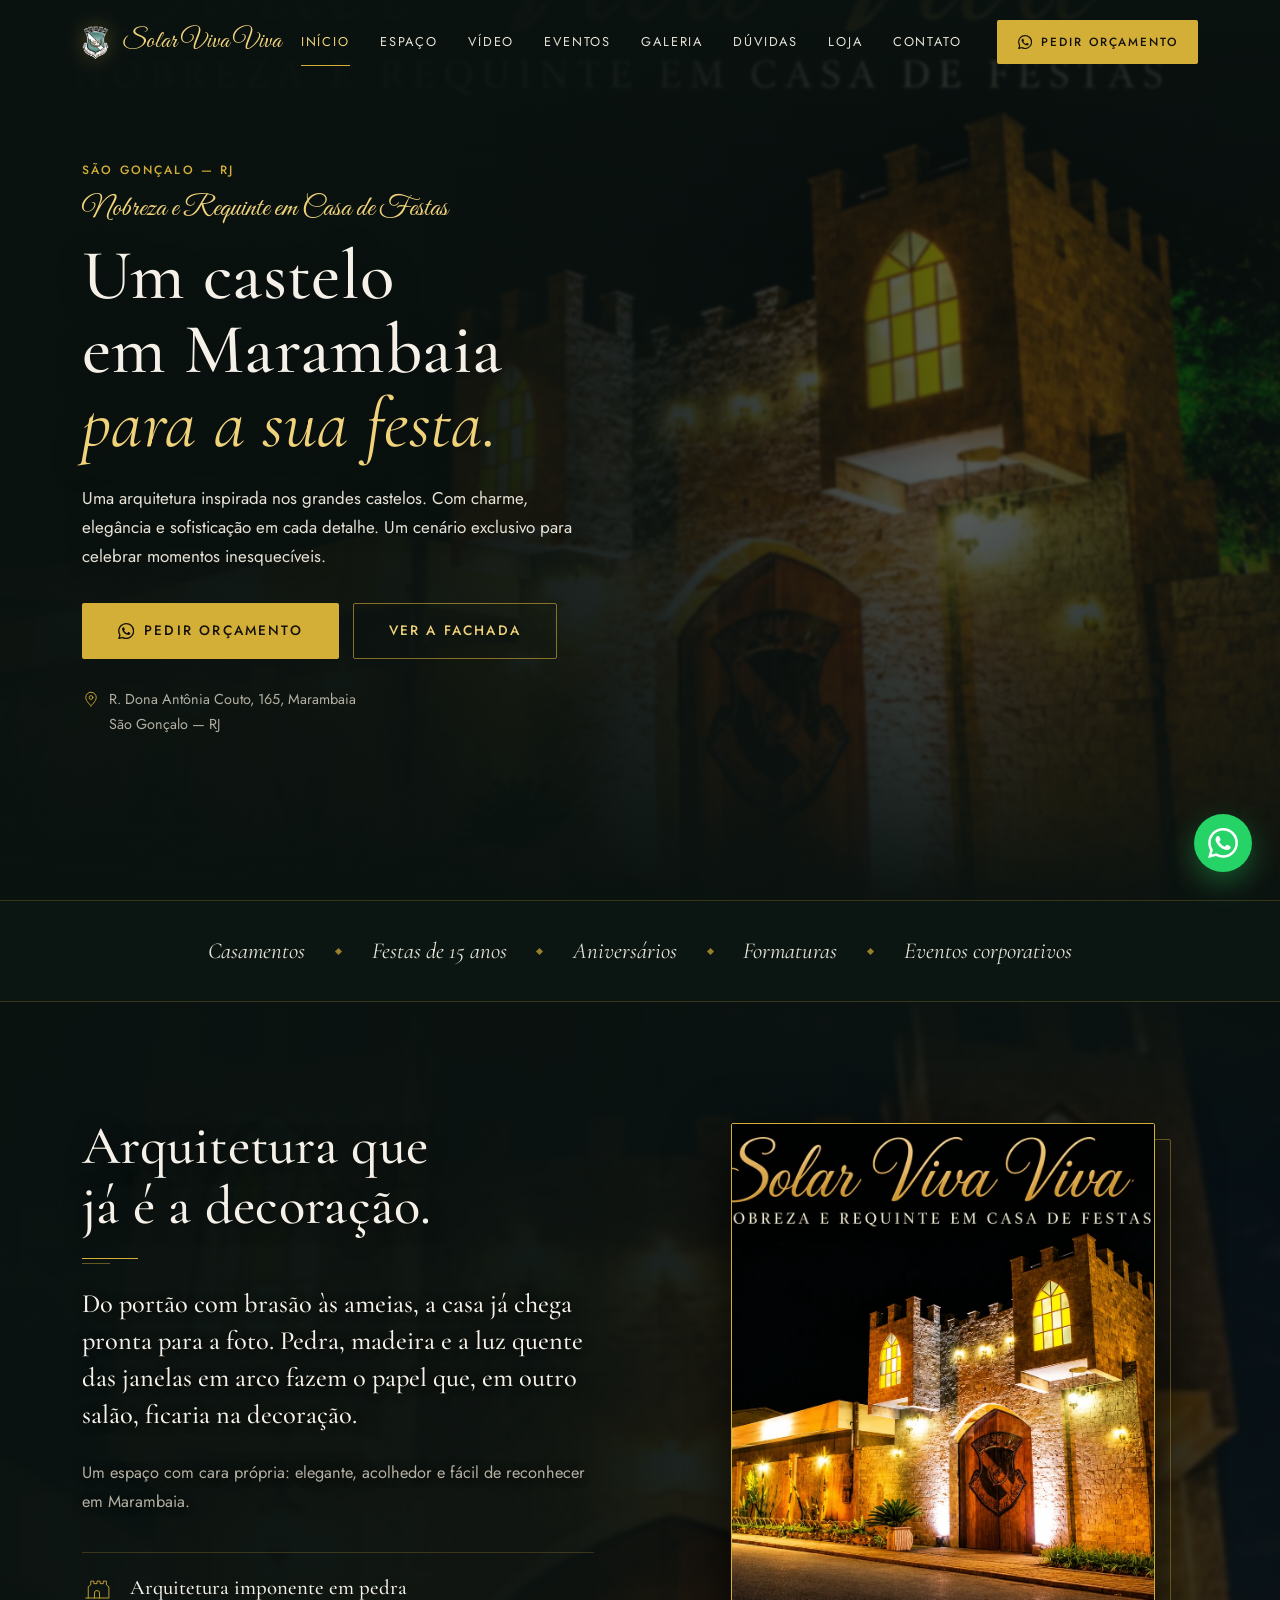
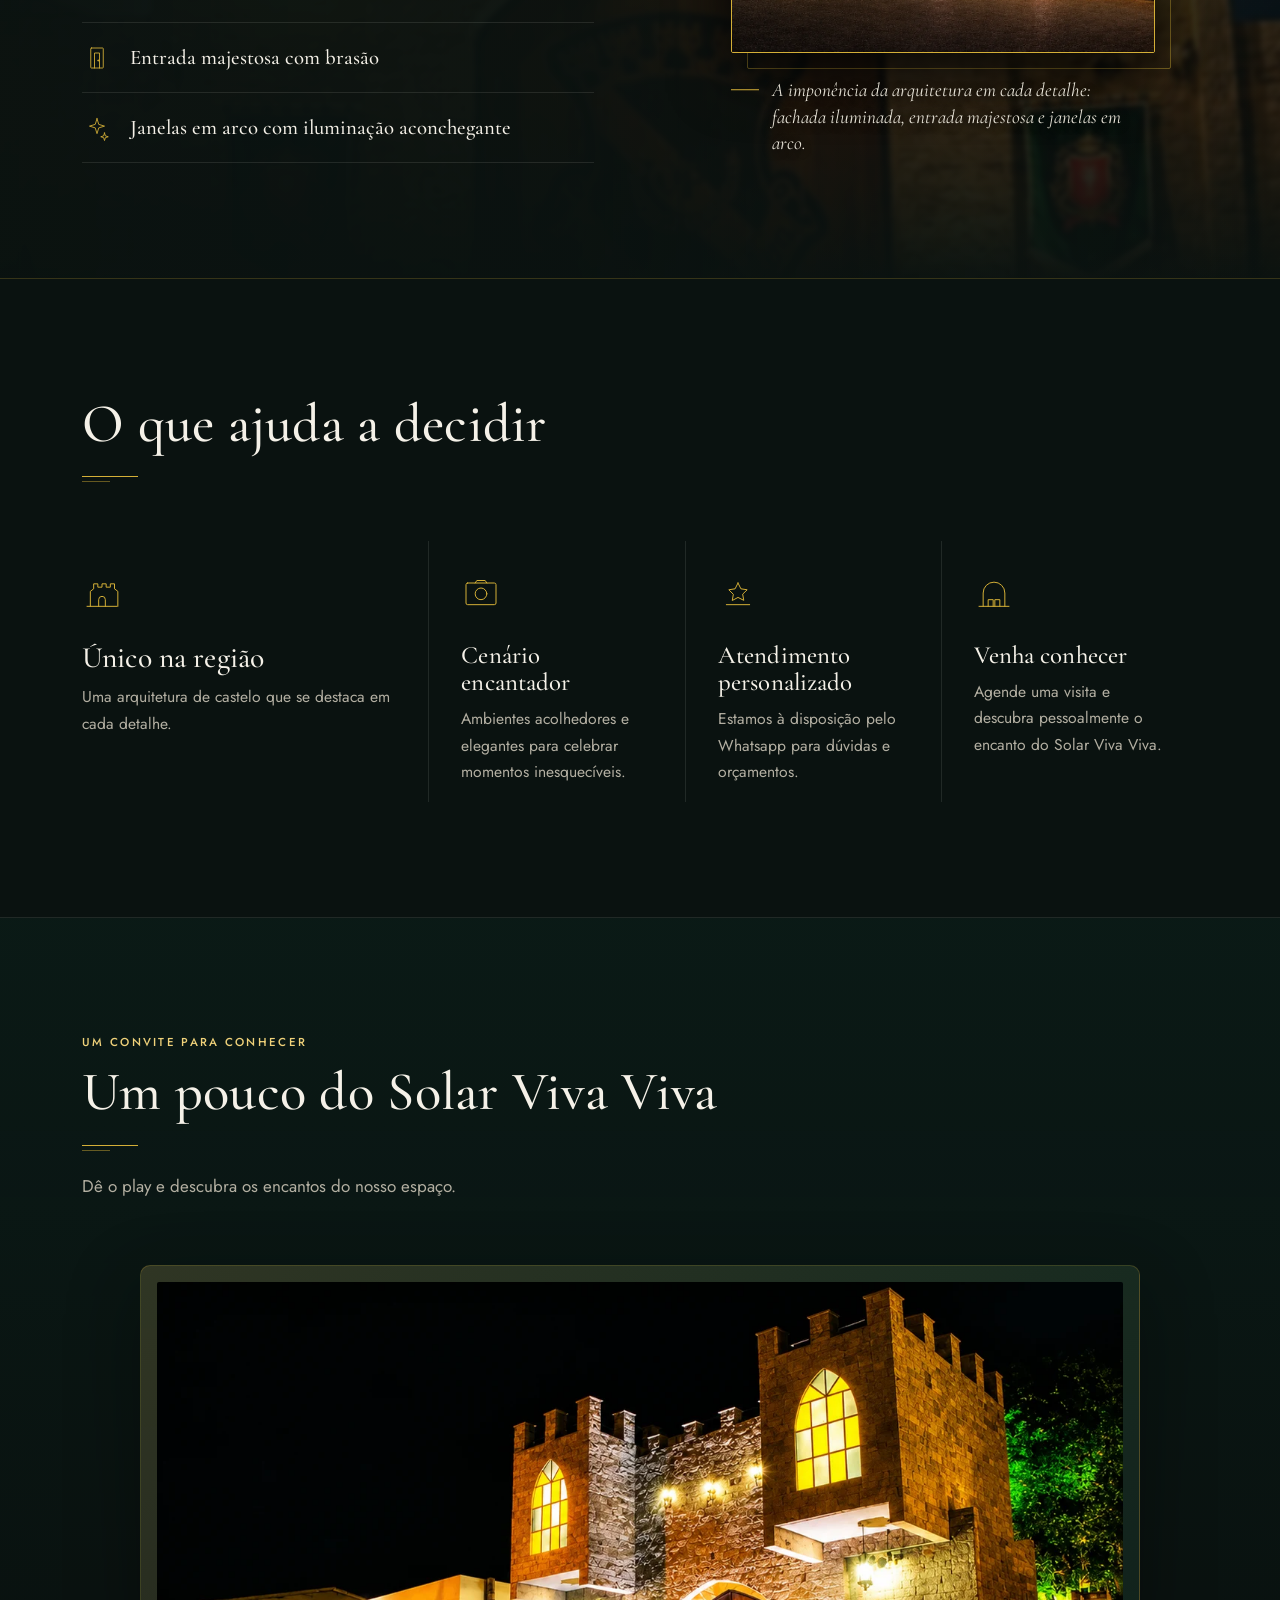
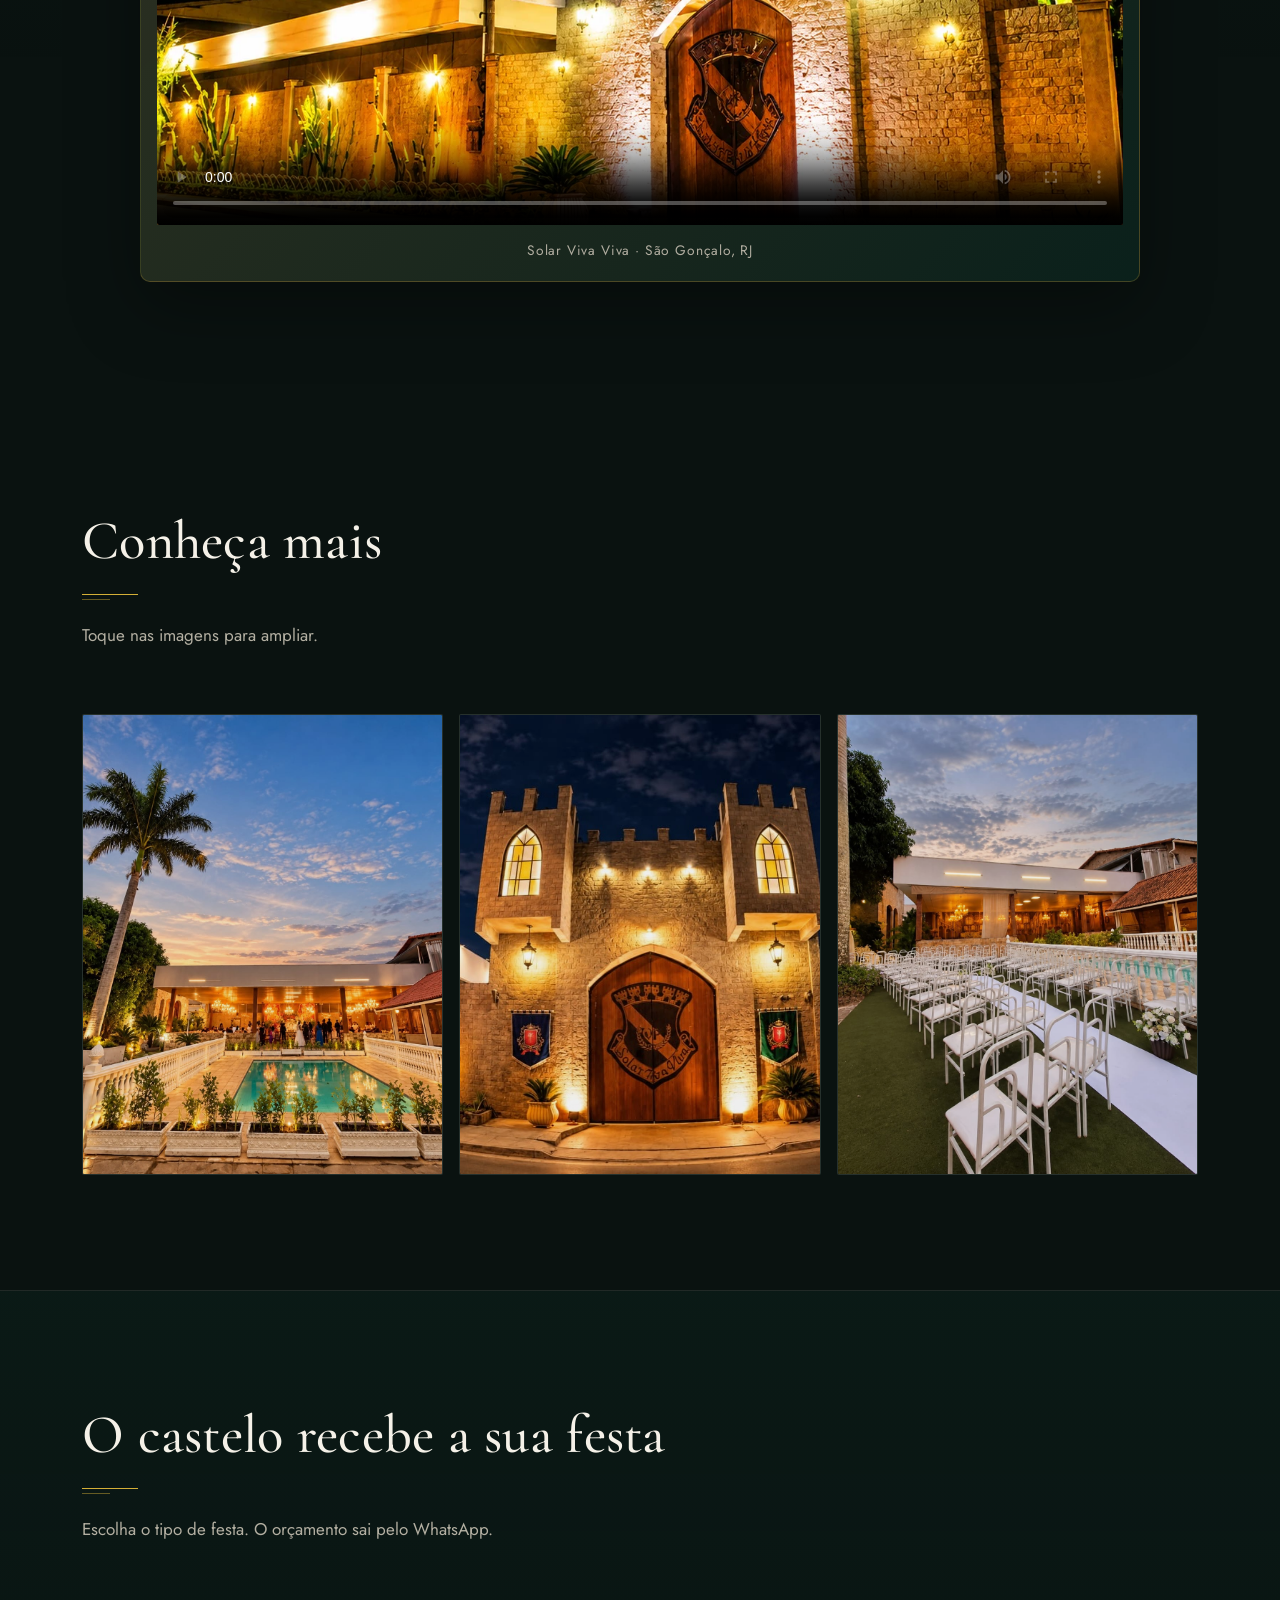
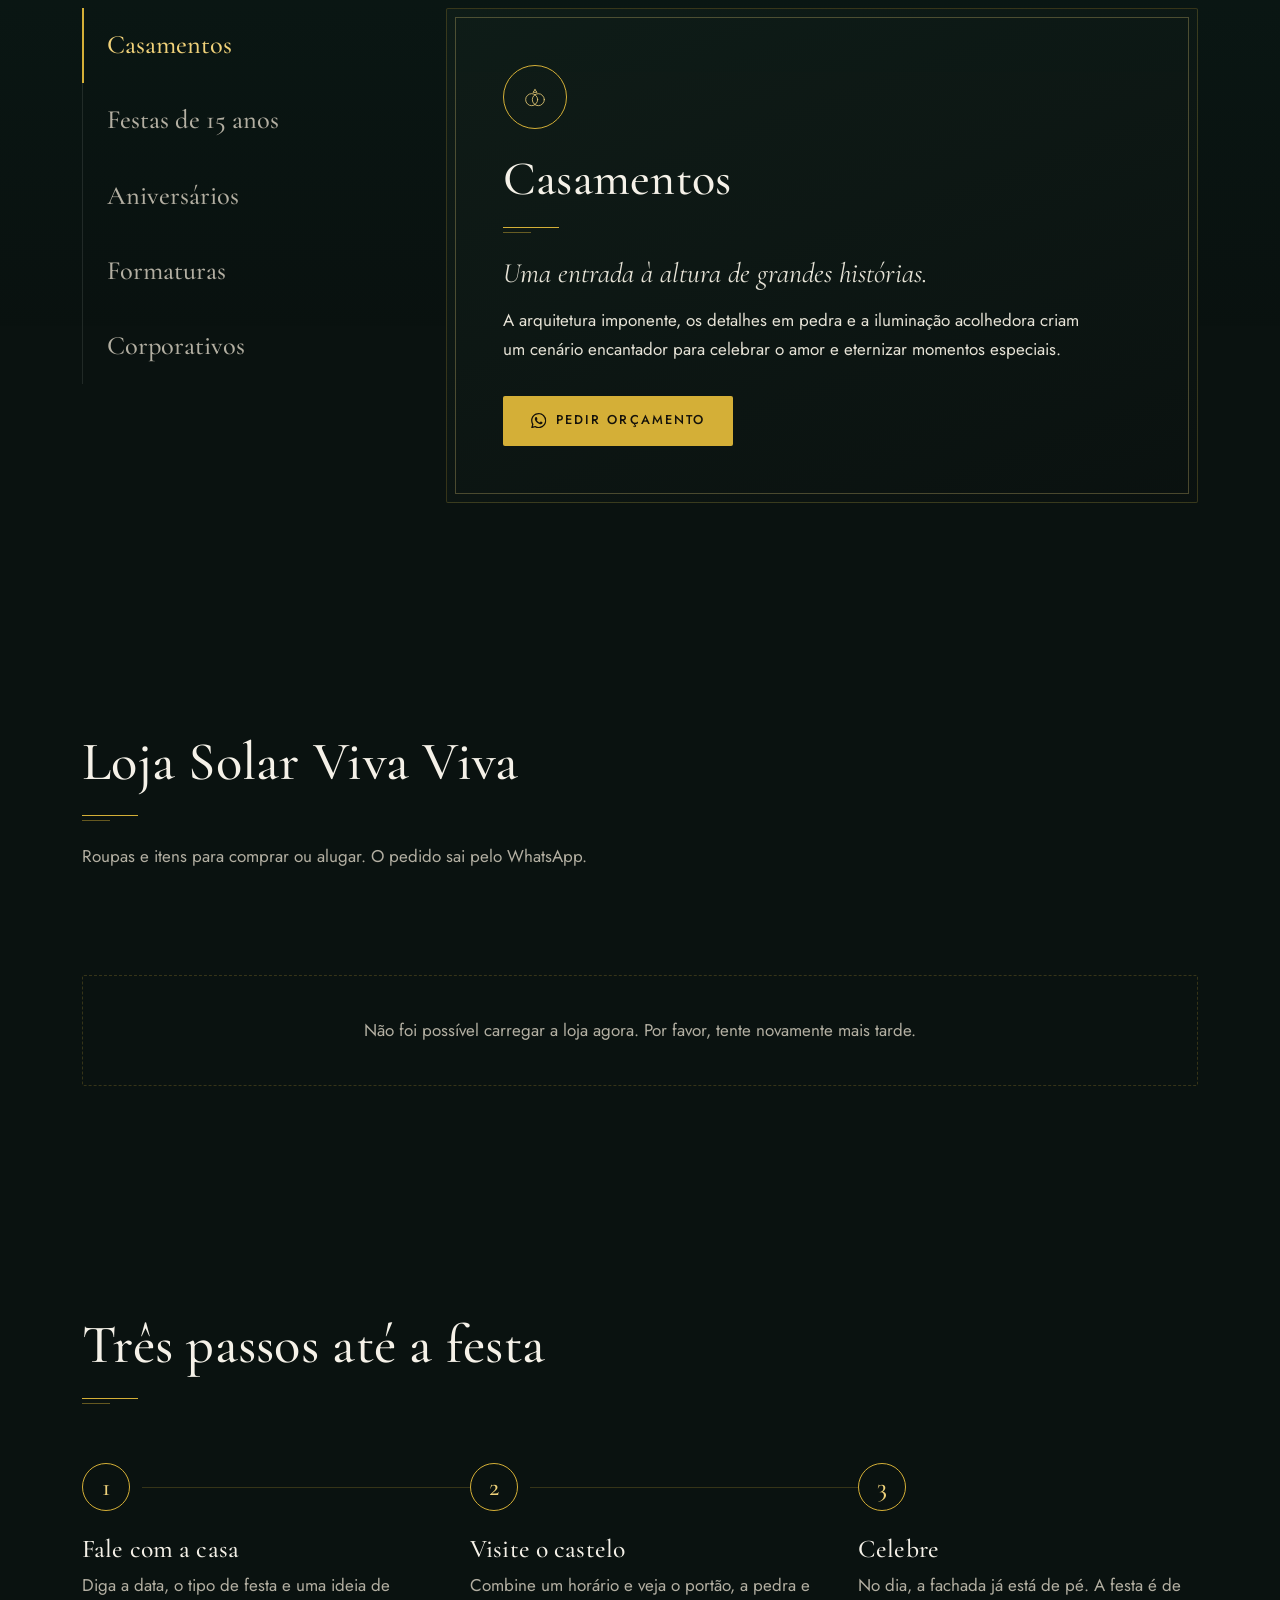
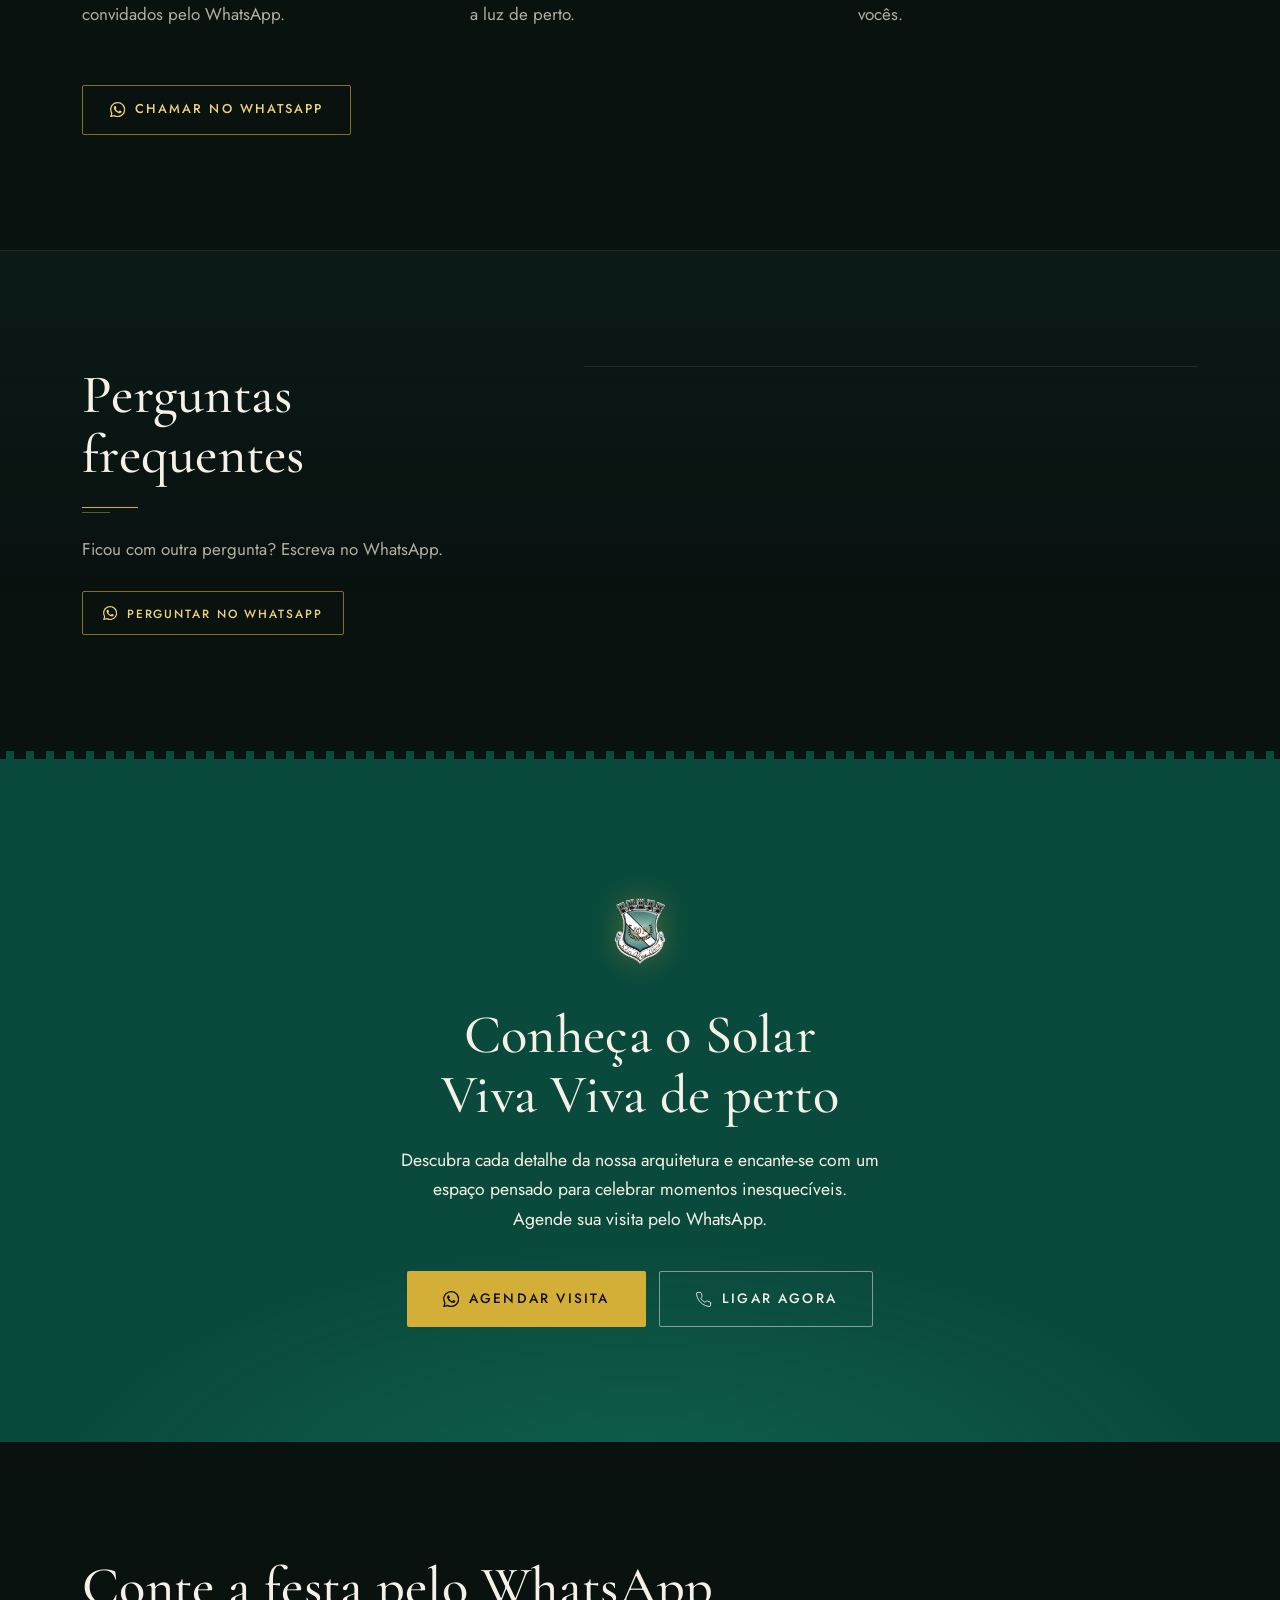
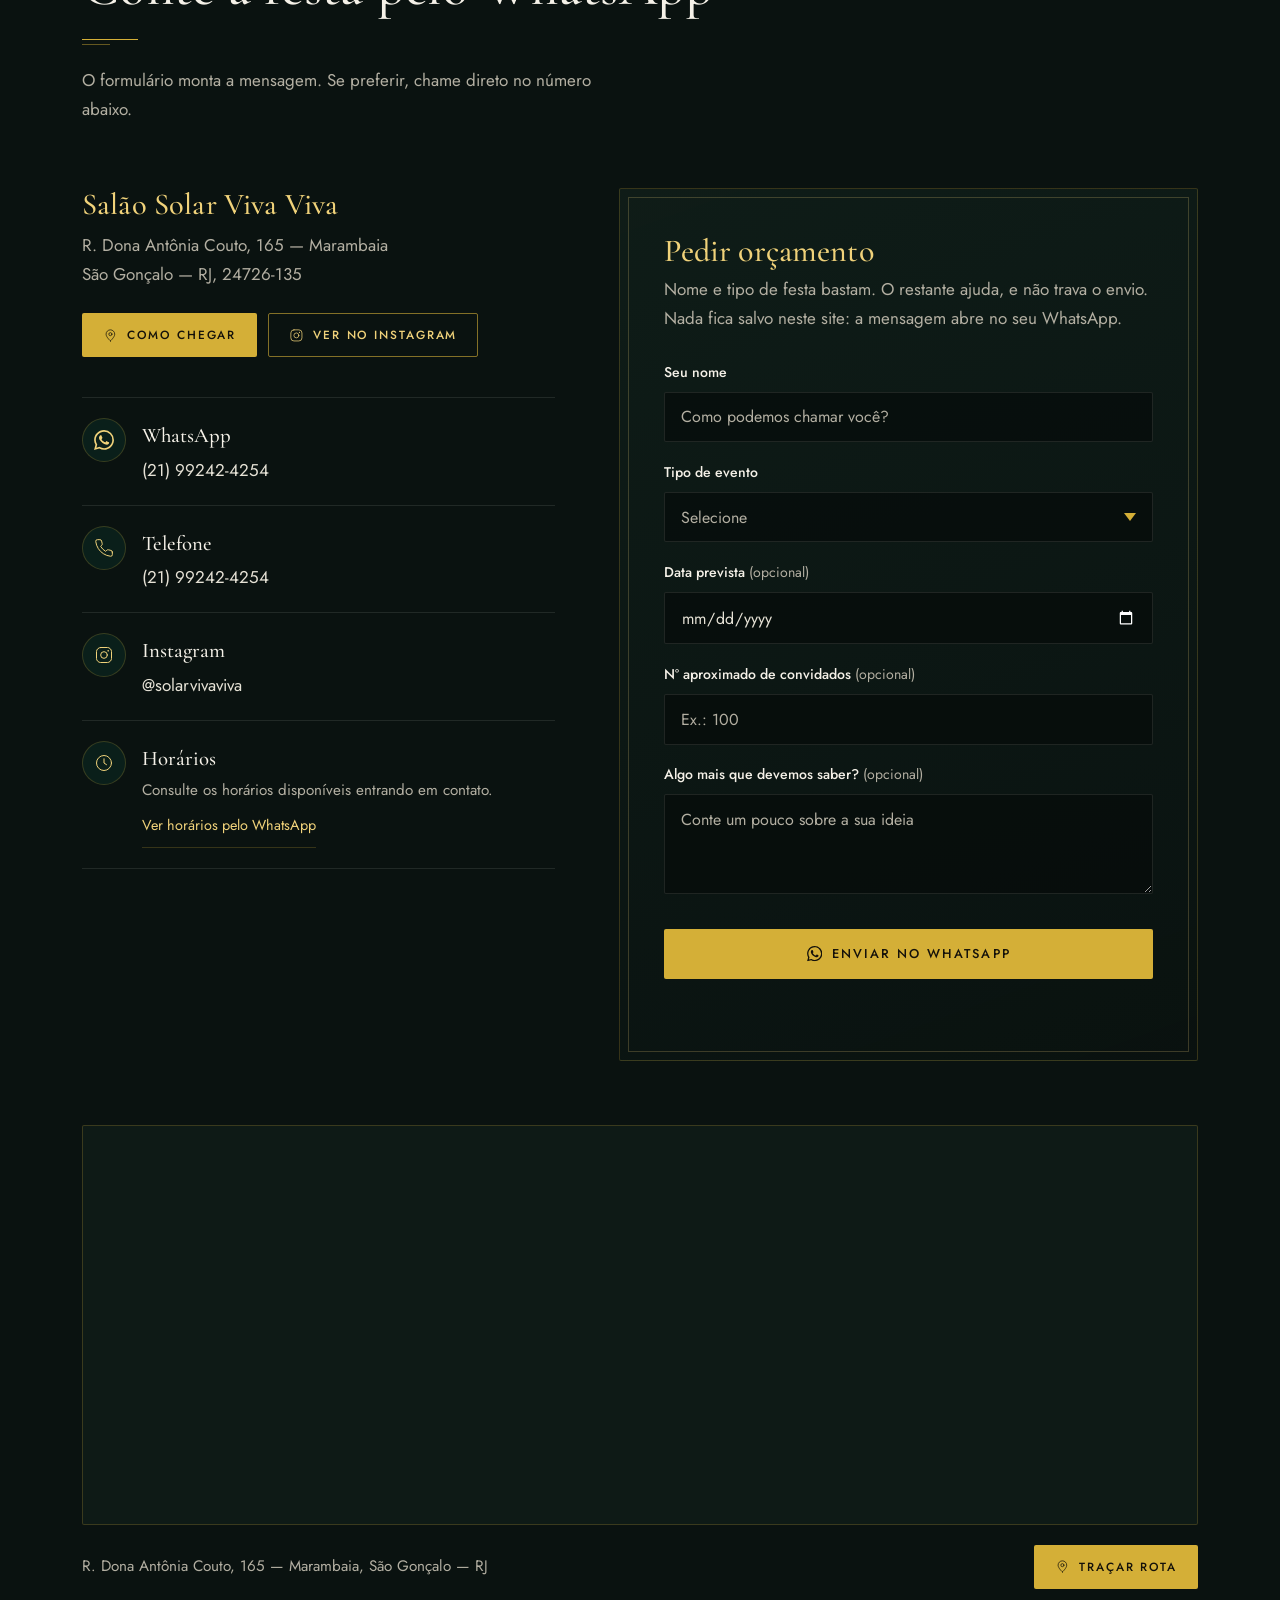
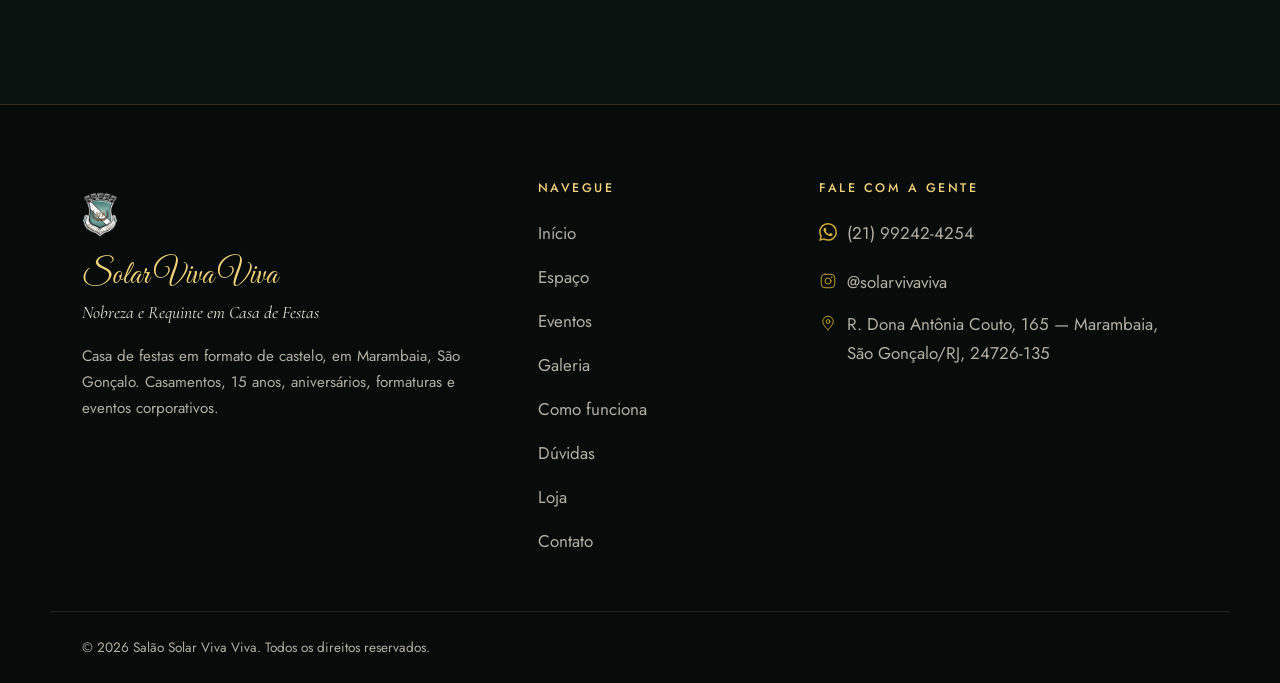
==== commit ac5a2db0: "atualização video apresentação" ====
--- a/index.html
+++ b/index.html
@@ -153,6 +153,7 @@
         <ul class="nav__lista">
           <li><a href="#inicio" data-nav>Início</a></li>
           <li><a href="#espaco" data-nav>Espaço</a></li>
+          <li><a href="#video" data-nav>Vídeo</a></li>
           <li><a href="#eventos" data-nav>Eventos</a></li>
           <li class="oculto" data-nav-galeria><a href="#galeria" data-nav>Galeria</a></li>
           <li><a href="#faq" data-nav>Dúvidas</a></li>
@@ -302,6 +303,25 @@
             <p>Agende uma visita e descubra pessoalmente o encanto do Solar Viva Viva.</p>
           </li>
         </ul>
+      </div>
+    </section>
+
+    <section class="secao secao--alt video-destaque" id="video" aria-labelledby="t-video">
+      <div class="container">
+        <header class="secao__cabecalho" data-reveal>
+          <p class="video-destaque__eyebrow">Um convite para conhecer</p>
+          <h2 class="titulo" id="t-video">Um pouco do Solar Viva Viva</h2>
+          <span class="regua" aria-hidden="true"></span>
+          <p class="subtitulo">Dê o play e descubra os encantos do nosso espaço.</p>
+        </header>
+
+        <figure class="video-destaque__figura" data-reveal>
+          <video class="video-destaque__player" controls playsinline preload="metadata" poster="assets/fachada-castelo.webp" aria-label="Vídeo de apresentação do Solar Viva Viva">
+            <source src="assets/video.mp4" type="video/mp4">
+            Seu navegador não conseguiu reproduzir este vídeo. <a href="assets/video.mp4">Abra o vídeo diretamente.</a>
+          </video>
+          <figcaption class="video-destaque__legenda">Solar Viva Viva · São Gonçalo, RJ</figcaption>
+        </figure>
       </div>
     </section>
 
@@ -736,4 +756,4 @@
   <script src="dynamic.js" defer></script>
   <script src="loja-publica.js" defer></script>
 </body>
-</html>+</html>
--- a/style.css
+++ b/style.css
@@ -1665,7 +1665,51 @@
 
 .nav, .lightbox { overscroll-behavior: contain; }
 
+/* ============================================================
+   VÍDEO DE APRESENTAÇÃO
+   ============================================================ */
+.video-destaque__eyebrow {
+  margin: 0 0 0.65rem;
+  color: var(--ouro-claro);
+  font-size: 0.72rem;
+  font-weight: 500;
+  letter-spacing: 0.2em;
+  text-transform: uppercase;
+}
+.video-destaque__figura {
+  max-width: 1000px;
+  margin: 0 auto;
+  padding: clamp(0.55rem, 1.4vw, 1rem);
+  background: linear-gradient(135deg, rgba(240, 210, 122, 0.17), rgba(15, 107, 87, 0.16));
+  border: 1px solid var(--linha);
+  border-radius: calc(var(--raio) + 8px);
+  box-shadow: 0 24px 70px rgba(0, 0, 0, 0.34);
+}
+.video-destaque__player {
+  display: block;
+  width: 100%;
+  aspect-ratio: 16 / 9;
+  border-radius: var(--raio);
+  background: #070c0a;
+  object-fit: cover;
+}
+.video-destaque__legenda {
+  padding: 0.85rem 0.4rem 0.15rem;
+  color: var(--texto-suave);
+  font-size: 0.86rem;
+  letter-spacing: 0.06em;
+  text-align: center;
+}
+.video-destaque__player:focus-visible {
+  outline: 2px solid var(--ouro-claro);
+  outline-offset: 4px;
+}
+@media (max-width: 600px) {
+  .video-destaque__figura { padding: 0.4rem; border-radius: var(--raio); }
+  .video-destaque__player { border-radius: calc(var(--raio) - 3px); }
+}
+
 @media (hover: none) {
   .btn--ouro:hover, .btn--contorno:hover,
   .wa-flutuante:hover, .rodape__links a:hover { transform: none; }
-}+}
--- a/dynamic.css
+++ b/dynamic.css
@@ -1,13 +1,12 @@
 /* ============================================================
    DYNAMIC.CSS — Estilos para conteúdo dinâmico do site público
-   (letreiro, comunicados, promoções, galeria).
    ============================================================ */
 
 /* ---------- LETREIRO ---------- */
 .ticker {
   position: fixed;
   top: 0; left: 0; right: 0;
-  z-index: 1050; /* Ajustado para ficar acima do header normal e abaixo do menu mobile */
+  z-index: 1050;
   height: 38px;
   overflow: hidden;
   background: linear-gradient(90deg, #0a4a3c, #0f6b57, #0a4a3c);
@@ -15,7 +14,6 @@
   color: var(--ouro-claro, #f0d27a);
   transition: transform .35s var(--ease, ease), opacity .35s var(--ease, ease);
   font-family: var(--f-display, Georgia, serif);
-  /* Efeito premium de esmaecimento nas bordas */
   -webkit-mask-image: linear-gradient(to right, transparent, black 5%, black 95%, transparent);
   mask-image: linear-gradient(to right, transparent, black 5%, black 95%, transparent);
 }
@@ -56,7 +54,6 @@
   to   { transform: translateX(-50%); }
 }
 
-/* Ajustes de layout quando o letreiro está ativo */
 body.has-ticker { padding-top: 38px; }
 body.has-ticker .header { top: 38px; transition: top .35s var(--ease, ease); }
 body.has-ticker .header--scrolled { top: 0; }
@@ -81,12 +78,8 @@
   gap: 1rem;
   margin-top: .5rem;
 }
-@media (min-width: 720px) {
-  .comunicados__lista { grid-template-columns: repeat(2, 1fr); }
-}
-@media (min-width: 1024px) {
-  .comunicados__lista { grid-template-columns: repeat(3, 1fr); }
-}
+@media (min-width: 720px) { .comunicados__lista { grid-template-columns: repeat(2, 1fr); } }
+@media (min-width: 1024px) { .comunicados__lista { grid-template-columns: repeat(3, 1fr); } }
 
 .comunicado {
   position: relative;
@@ -149,12 +142,8 @@
   grid-template-columns: 1fr;
   gap: 1.25rem;
 }
-@media (min-width: 720px) {
-  .promocoes__lista { grid-template-columns: repeat(2, 1fr); }
-}
-@media (min-width: 1024px) {
-  .promocoes__lista { grid-template-columns: repeat(3, 1fr); }
-}
+@media (min-width: 720px) { .promocoes__lista { grid-template-columns: repeat(2, 1fr); } }
+@media (min-width: 1024px) { .promocoes__lista { grid-template-columns: repeat(3, 1fr); } }
 
 .promo {
   position: relative;
@@ -206,40 +195,138 @@
 }
 
 /* ============================================================
+   ESTILOS GERAIS PARA ELEMENTOS TEMÁTICOS (BANNERS E CONTAGEM)
+   ============================================================ */
+
+/* Banner Especial de Comemoração */
+.banner-tematico {
+  background: linear-gradient(135deg, rgba(0,0,0,0.8), rgba(0,0,0,0.4)), url('caminho-para-imagem.jpg') center/cover;
+  padding: 3rem 2rem;
+  border-radius: var(--raio, 4px);
+  text-align: center;
+  border: 1px solid var(--ouro);
+  margin: 2rem 0;
+}
+.banner-tematico h2 {
+  font-family: var(--f-display, Georgia, serif);
+  color: var(--ouro-claro);
+  font-size: clamp(1.8rem, 3vw, 2.5rem);
+  margin-bottom: 1rem;
+}
+.banner-tematico p {
+  color: var(--marfim);
+  margin-bottom: 1.5rem;
+}
+
+/* Contagem Regressiva */
+.contagem-regressiva {
+  display: flex;
+  justify-content: center;
+  gap: 1.5rem;
+  margin: 2rem 0;
+  text-align: center;
+}
+.contagem-regressiva__bloco {
+  background: rgba(0,0,0,0.5);
+  border: 1px solid var(--linha);
+  padding: 1rem;
+  border-radius: 4px;
+  min-width: 80px;
+}
+.contagem-regressiva__numero {
+  display: block;
+  font-size: 2.5rem;
+  font-family: var(--f-display, Georgia, serif);
+  color: var(--ouro);
+  line-height: 1;
+}
+.contagem-regressiva__label {
+  font-size: 0.75rem;
+  text-transform: uppercase;
+  letter-spacing: 0.1em;
+  color: var(--texto-suave);
+}
+
+/* ============================================================
    TEMAS SAZONAIS
    ============================================================ */
 
+/* --- ESTILO DO SELO TEMÁTICO (HERO) --- */
+.hero__tema-frase {
+  display: none; /* Controlado via JS */
+  font-family: var(--f-display, Georgia, serif);
+  font-size: clamp(1.1rem, 1.2vw, 1.4rem);
+  font-weight: 600;
+  letter-spacing: 0.05em;
+  margin-bottom: 1rem;
+  padding: 0.4rem 1.2rem;
+  border-radius: 50px; /* Formato de pílula */
+  animation: fadeInDown 0.6s ease-out forwards;
+  text-transform: uppercase;
+}
+
+@keyframes fadeInDown {
+  from { opacity: 0; transform: translateY(-10px); }
+  to { opacity: 1; transform: translateY(0); }
+}
+
 /* --- TEMA NATAL --- */
 body.tema-natal {
-  --fundo: #0d1f16;
-  --fundo-2: #06120c;
-  --fundo-3: #132e20;
-  --verde: #0a3d24;
-  --esmeralda: #165b39;
-  --ouro: #e5c158;
+  --fundo: #07120e;
+  --fundo-2: #040a07;      
+  --fundo-3: #0f2019;      
+  --verde: #0b2e21;        
+  --esmeralda: #144d38;    
+  --ouro: #d4af37;         
   --ouro-claro: #f7e49b;
   --ouro-escuro: #b89b37;
-  --linha: rgba(229, 193, 88, 0.3);
-}
+  --linha: rgba(212, 175, 55, 0.25);
+  --wa: #25d366;
+}
+
+body.tema-natal .hero__tema-frase {
+  color: #ffffff;
+  background: linear-gradient(135deg, #7b1313, #4a0e0e); /* Vermelho veludo */
+  border: 1px solid var(--ouro);
+  box-shadow: 0 4px 15px rgba(123, 19, 19, 0.5);
+  text-shadow: 0 1px 3px rgba(0,0,0,0.5);
+}
+
 body.tema-natal .hero__fundo::after {
-  background: linear-gradient(90deg, rgba(13, 31, 22, 0.97) 0%, rgba(13, 31, 22, 0.8) 50%, rgba(13, 31, 22, 0.6) 100%);
-}
-/* Neve caindo (Efeito visual) */
-body.tema-natal::after {
+  background: linear-gradient(90deg, rgba(7, 18, 14, 0.98) 0%, rgba(7, 18, 14, 0.85) 50%, rgba(7, 18, 14, 0.6) 100%);
+}
+
+body.tema-natal .ticker {
+  background: linear-gradient(90deg, #4a0e0e, #7b1313, #4a0e0e);
+  border-bottom: 1px solid var(--ouro);
+}
+
+body.tema-natal .header::before {
+  background: rgba(7, 18, 14, 0.95);
+  border-bottom: 2px solid #7b1313;
+  box-shadow: 0 4px 15px rgba(123, 19, 19, 0.3);
+}
+
+body.tema-natal .btn--ouro:hover {
+  background: #9b1c1c;
+  color: #fff;
+  border-color: #d4af37;
+  box-shadow: 0 8px 25px rgba(155, 28, 28, 0.5);
+}
+
+/* Chapéu de Papai Noel na Logo */
+body.tema-natal .header__logo::after {
   content: '';
-  position: fixed;
-  top: 0; left: 0; width: 100%; height: 100%;
-  pointer-events: none;
-  background-image: radial-gradient(white 1px, transparent 1px), radial-gradient(white 1px, transparent 1px);
-  background-size: 50px 50px, 100px 100px;
-  background-position: 0 0, 25px 25px;
-  opacity: 0.15;
-  animation: neve 10s linear infinite;
-  z-index: 9999;
-}
-@keyframes neve {
-  0% { background-position: 0 0, 25px 25px; }
-  100% { background-position: 50px 1000px, 125px 1025px; }
+  position: absolute;
+  top: -12px;
+  left: 10px;
+  width: 22px;
+  height: 22px;
+  background: #cc1414;
+  border-radius: 50% 50% 50% 0;
+  transform: rotate(-45deg);
+  box-shadow: -2px 2px 0 #fff;
+  z-index: 10;
 }
 
 /* --- TEMA ANO NOVO --- */
@@ -253,6 +340,14 @@
   --ouro-escuro: #a0a0a0;
   --linha: rgba(232, 232, 232, 0.3);
 }
+
+body.tema-ano-novo .hero__tema-frase {
+  color: #0d0d0d;
+  background: linear-gradient(135deg, #ffffff, #e8e8e8); /* Prata/Branco metálico */
+  border: 1px solid #fff;
+  box-shadow: 0 4px 15px rgba(255, 255, 255, 0.4);
+}
+
 body.tema-ano-novo .btn--ouro { background: #e8e8e8; color: #000; }
 body.tema-ano-novo .header__nome,
 body.tema-ano-novo .hero__slogan,
@@ -270,7 +365,32 @@
   --ouro-escuro: #c48191;
   --linha: rgba(242, 181, 196, 0.3);
 }
+
+body.tema-dia-das-maes .hero__tema-frase {
+  color: #1a1014;
+  background: linear-gradient(135deg, #ffdbe3, #f2b5c4); /* Rosa delicado */
+  border: 1px solid #fff;
+  box-shadow: 0 4px 15px rgba(242, 181, 196, 0.4);
+}
+
 body.tema-dia-das-maes .btn--ouro { background: #f2b5c4; color: #1a1014; }
+
+/* Cantos florais decorativos nas seções */
+body.tema-dia-das-maes .secao-dinamica { position: relative; }
+body.tema-dia-das-maes .secao-dinamica::before,
+body.tema-dia-das-maes .secao-dinamica::after {
+  content: '❀';
+  position: absolute;
+  color: var(--ouro);
+  font-size: 2.5rem;
+  opacity: 0.15;
+  pointer-events: none;
+  transition: opacity 0.5s ease;
+}
+body.tema-dia-das-maes .secao-dinamica::before { top: 20px; left: 20px; transform: rotate(-45deg); }
+body.tema-dia-das-maes .secao-dinamica::after { bottom: 20px; right: 20px; transform: rotate(135deg); }
+body.tema-dia-das-maes .secao-dinamica:hover::before,
+body.tema-dia-das-maes .secao-dinamica:hover::after { opacity: 0.4; }
 
 /* --- TEMA DIA DOS PAIS --- */
 body.tema-dia-dos-pais {
@@ -284,78 +404,24 @@
   --ouro-escuro: #b8942a;
   --linha: rgba(212, 175, 55, 0.3);
 }
+
+body.tema-dia-dos-pais .hero__tema-frase {
+  color: #ffffff;
+  background: linear-gradient(135deg, #1a365d, #0b1320); /* Azul Marinho */
+  border: 1px solid var(--ouro);
+  box-shadow: 0 4px 15px rgba(26, 54, 93, 0.5);
+}
+
 body.tema-dia-dos-pais .hero__fundo::after {
   background: linear-gradient(90deg, rgba(11, 19, 32, 0.97) 0%, rgba(11, 19, 32, 0.8) 50%, rgba(11, 19, 32, 0.6) 100%);
 }
 
-/* --- DECORAÇÕES EXTRAS --- */
-.header__logo {
-  position: relative; /* Necessário para posicionar os enfeites */
-}
-
-/* Boneco de Neve e Árvore no Natal */
-body.tema-natal .header__logo::before {
-  content: '⛄';
-  position: absolute;
-  left: -35px;
-  bottom: -10px;
-  font-size: 1.6rem;
-  filter: drop-shadow(0 0 5px rgba(255,255,255,0.4));
-  animation: flutuar-boneco 3s ease-in-out infinite;
-  pointer-events: none;
-}
-body.tema-natal .header__logo::after {
-  content: '🎄';
-  position: absolute;
-  right: -25px;
-  top: -10px;
-  font-size: 1.3rem;
-  filter: drop-shadow(0 0 5px rgba(255,255,255,0.2));
-  animation: flutuar-boneco 4s ease-in-out infinite alternate;
-  pointer-events: none;
-}
-
-/* Balões no Ano Novo */
-body.tema-ano-novo .header__logo::before {
-  content: '🎈';
-  position: absolute;
-  left: -30px;
-  top: -15px;
-  font-size: 1.5rem;
-  animation: flutuar-balao 4s ease-in-out infinite;
-  pointer-events: none;
-}
-body.tema-ano-novo .header__logo::after {
-  content: '✨';
-  position: absolute;
-  right: -25px;
-  bottom: -5px;
-  font-size: 1.4rem;
-  animation: brilhar-estrela 2s infinite;
-  pointer-events: none;
-}
-
-/* Animações */
-@keyframes flutuar-boneco {
-  0% { transform: translateY(0); }
-  50% { transform: translateY(-5px); }
-  100% { transform: translateY(0); }
-}
-
-@keyframes flutuar-balao {
-  0%, 100% { transform: translateY(0) rotate(-5deg); }
-  50% { transform: translateY(-8px) rotate(5deg); }
-}
-
-@keyframes brilhar-estrela {
-  0%, 100% { opacity: 0.5; transform: scale(0.9); }
-  50% { opacity: 1; transform: scale(1.1); }
-}
-
-/* No celular, ajusta a posição para não encavalar no menu */
-@media (max-width: 1023px) {
-  body.tema-natal .header__logo::before { left: -25px; font-size: 1.2rem; bottom: -5px; }
-  body.tema-natal .header__logo::after { display: none; }
-  body.tema-ano-novo .header__logo::before { left: -25px; font-size: 1.2rem; top: -10px; }
-  body.tema-ano-novo .header__logo::after { display: none; }
+body.tema-dia-dos-pais .comunicado,
+body.tema-dia-dos-pais .promo {
+  border-color: rgba(184, 148, 42, 0.4);
+  box-shadow: inset 0 0 15px rgba(212, 175, 55, 0.05);
+}
+body.tema-dia-dos-pais .comunicado:hover,
+body.tema-dia-dos-pais .promo:hover {
+  box-shadow: 0 10px 30px rgba(212, 175, 55, 0.15), inset 0 0 20px rgba(212, 175, 55, 0.1);
 }
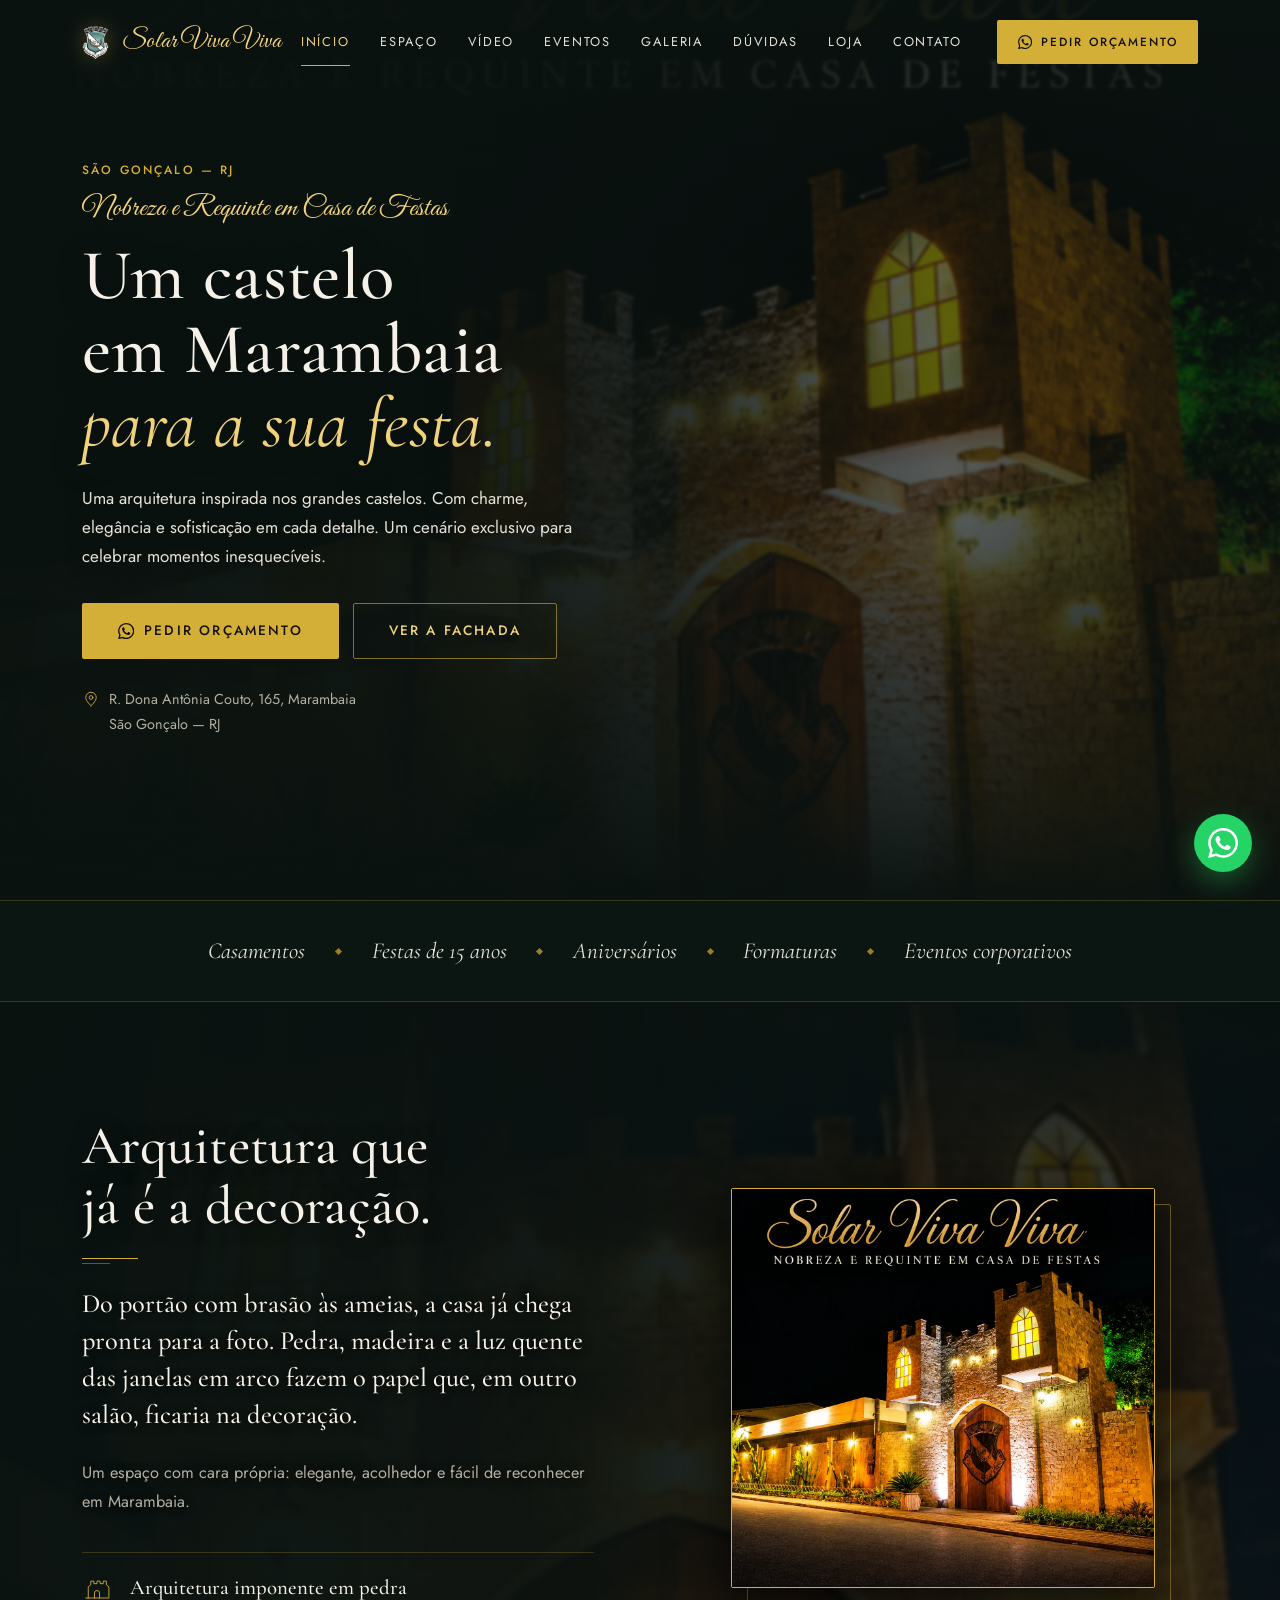
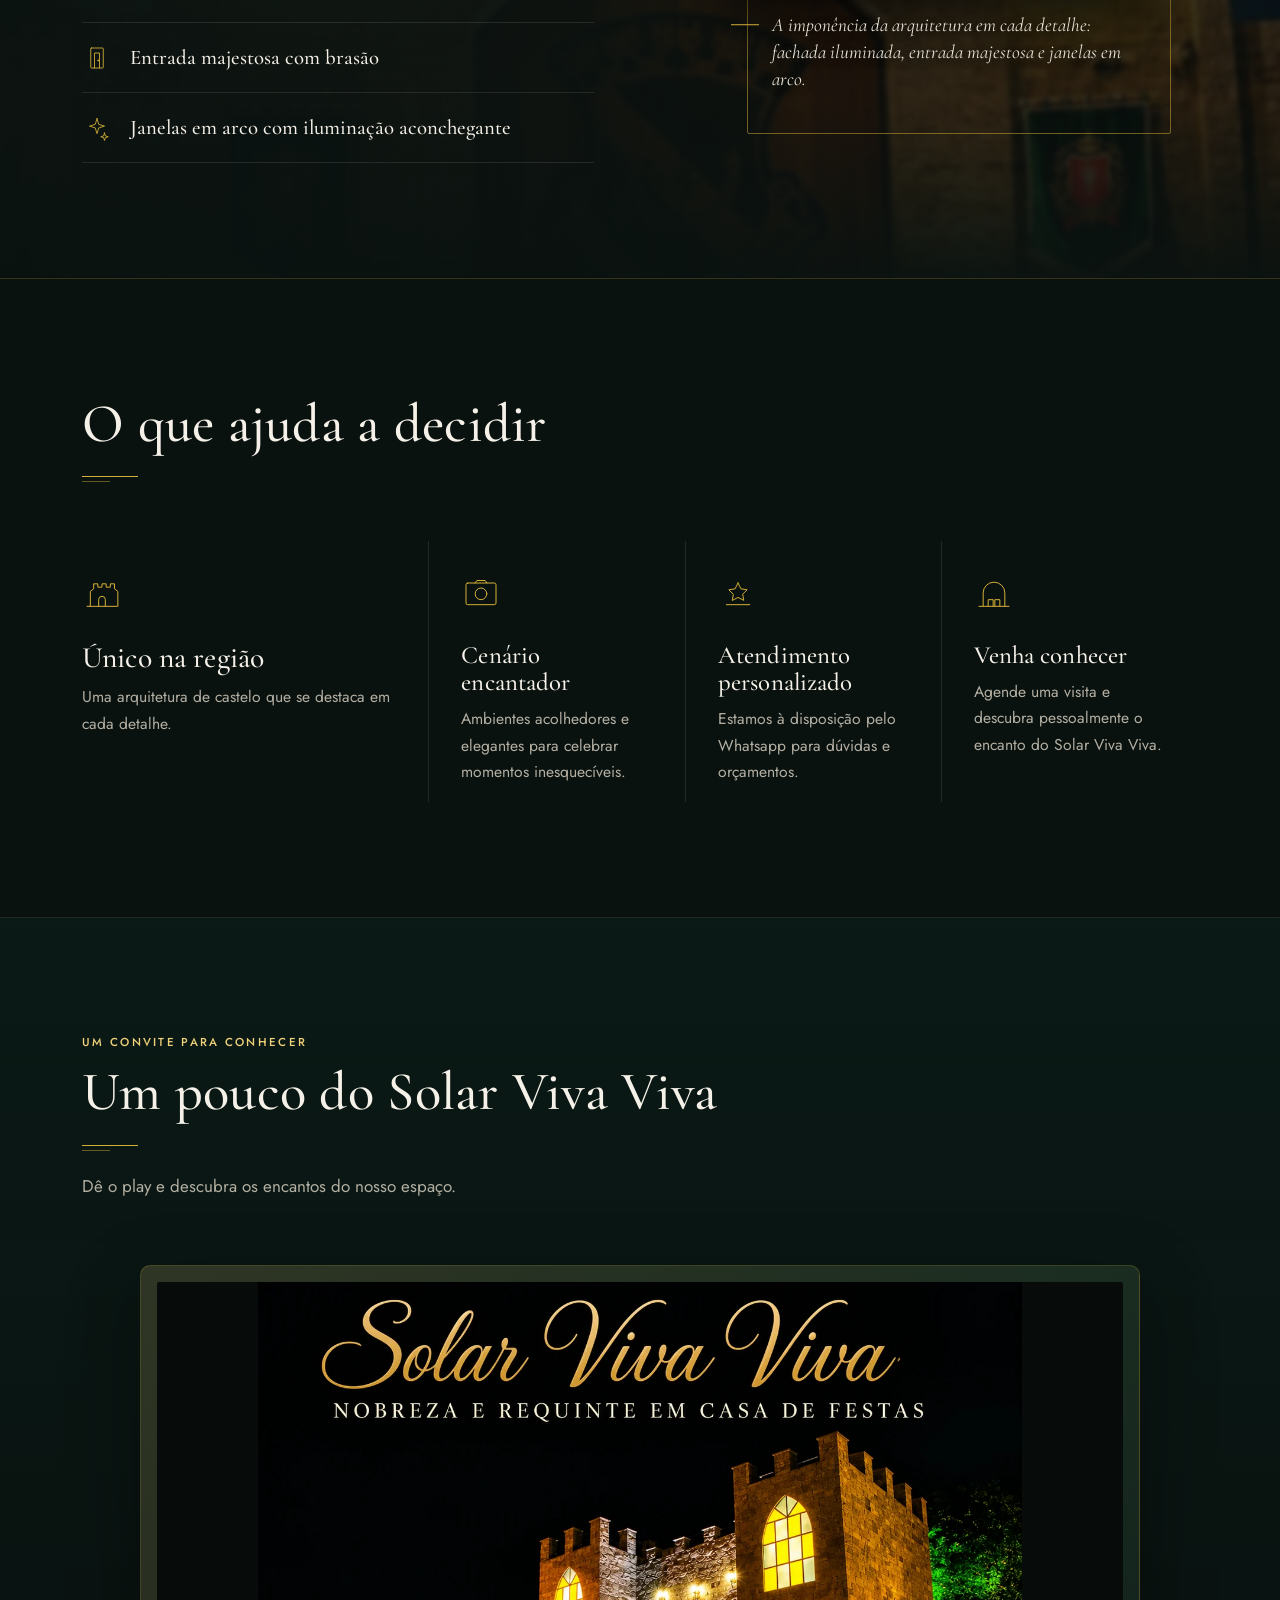
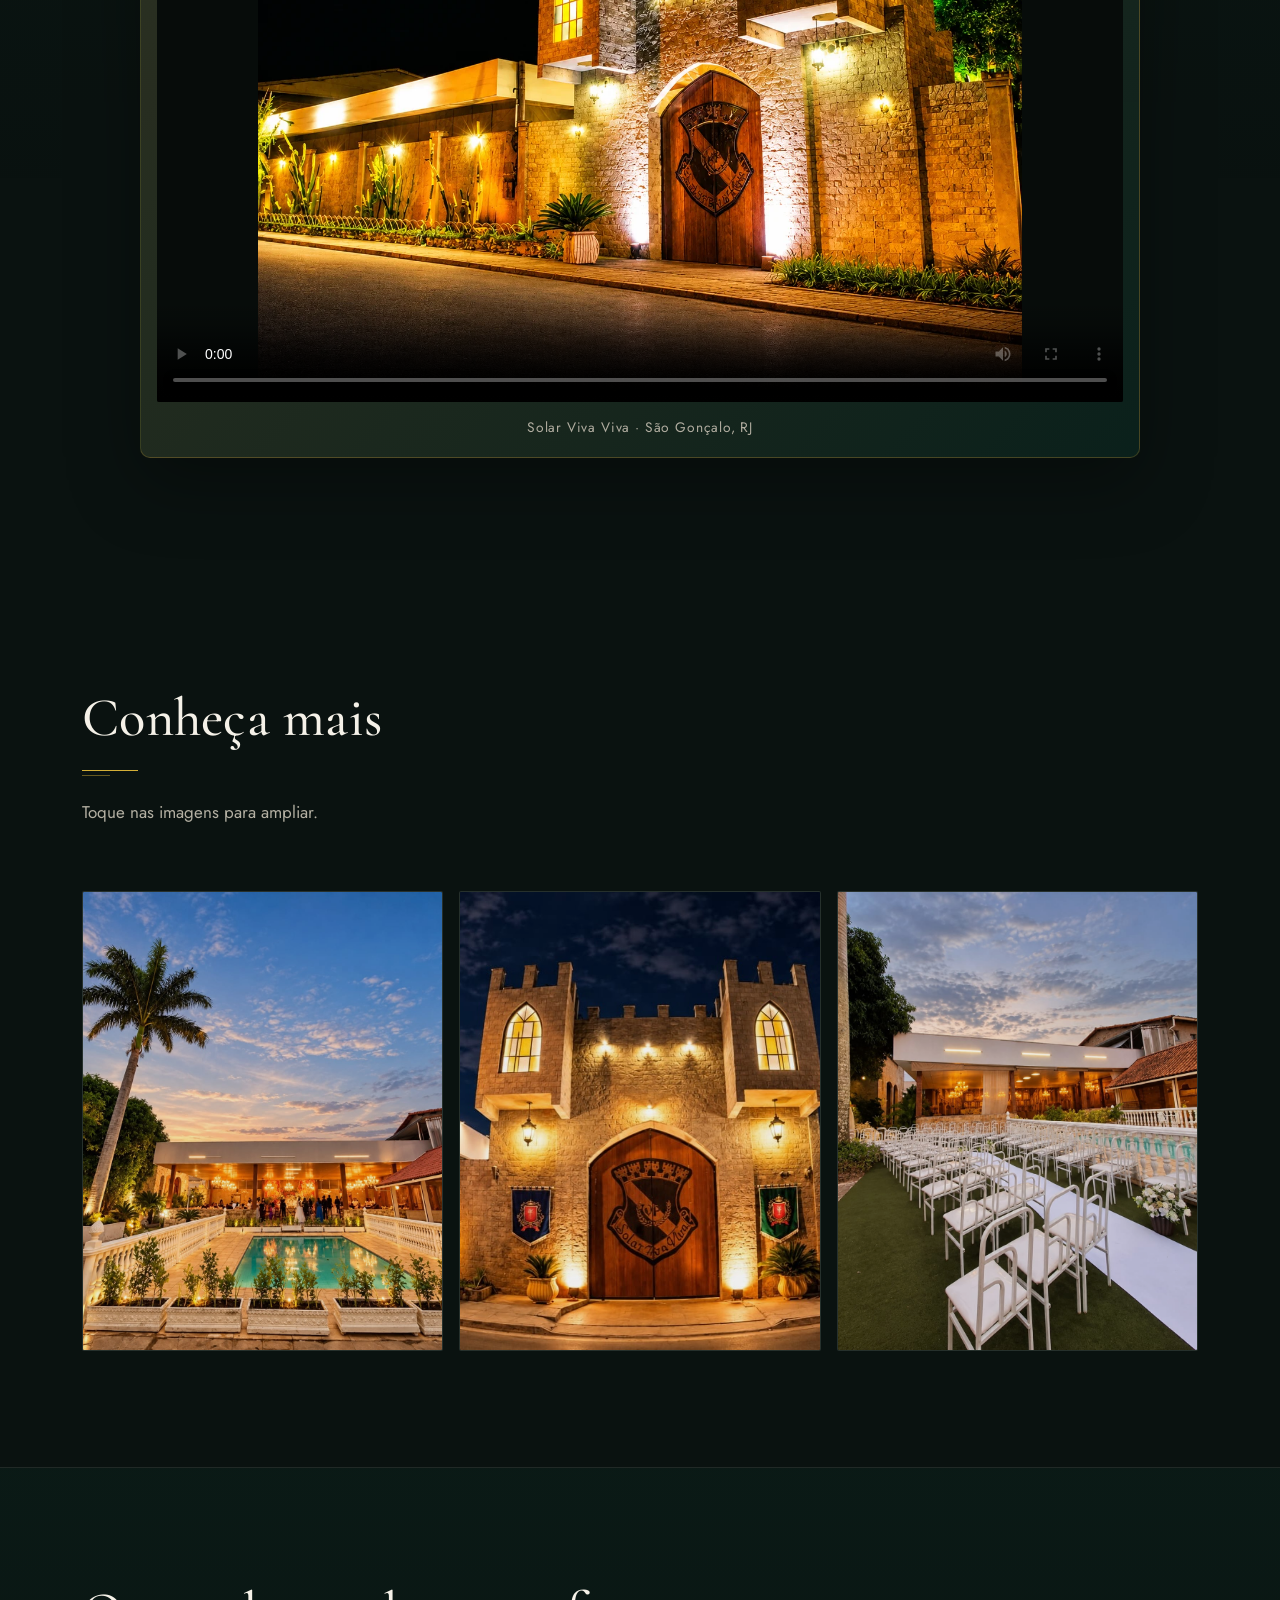
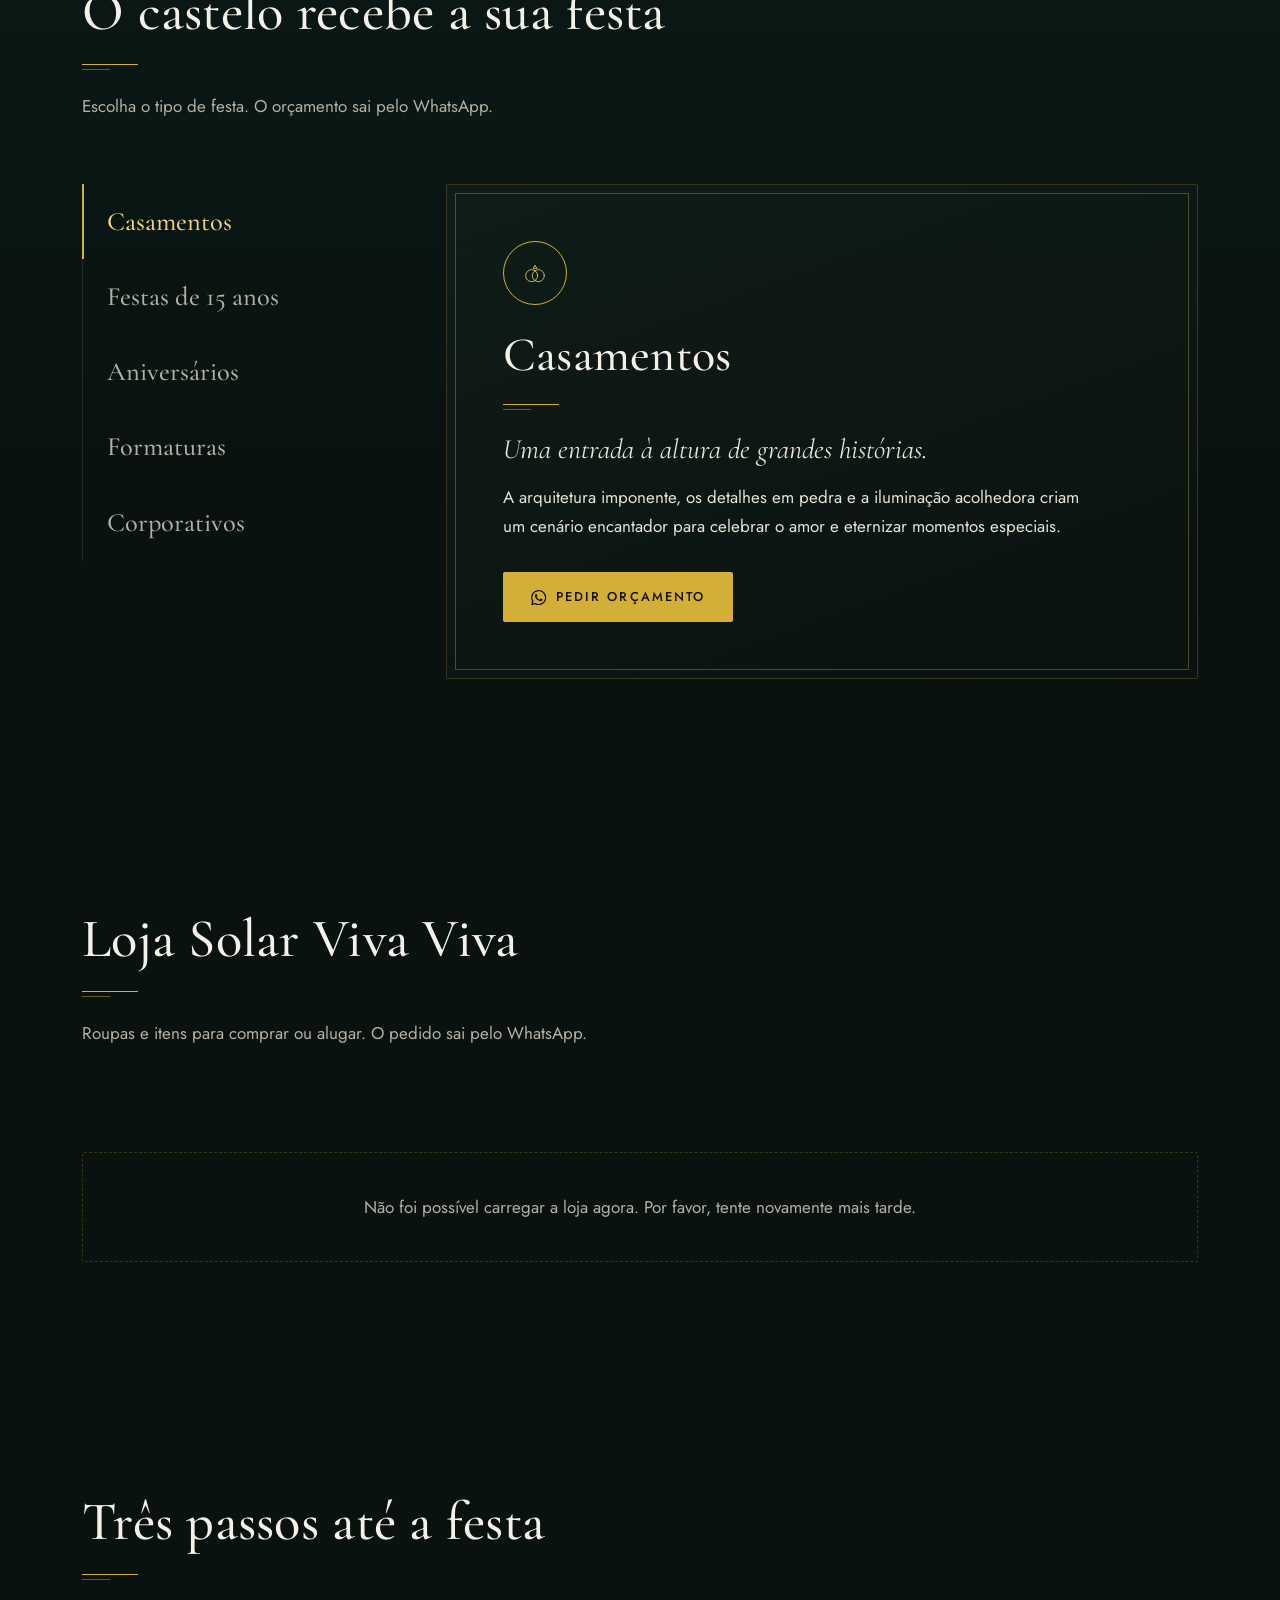
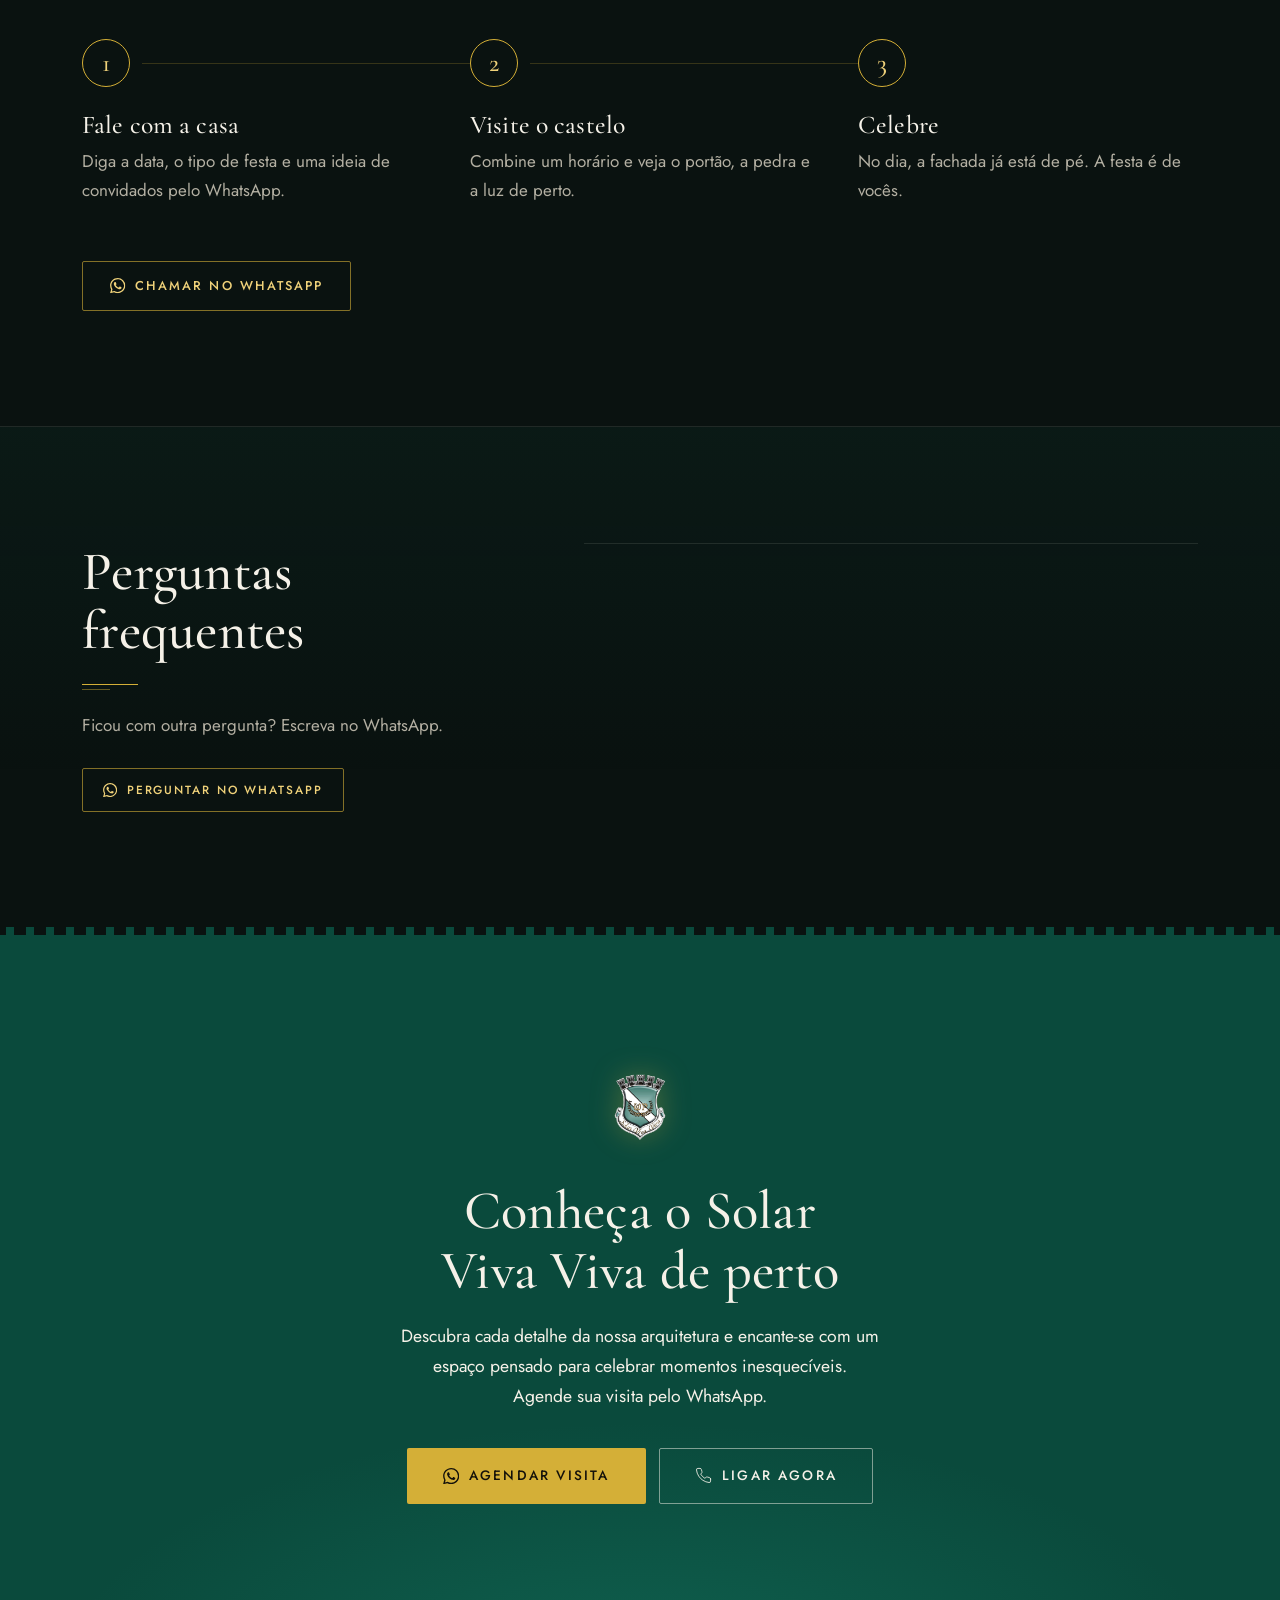
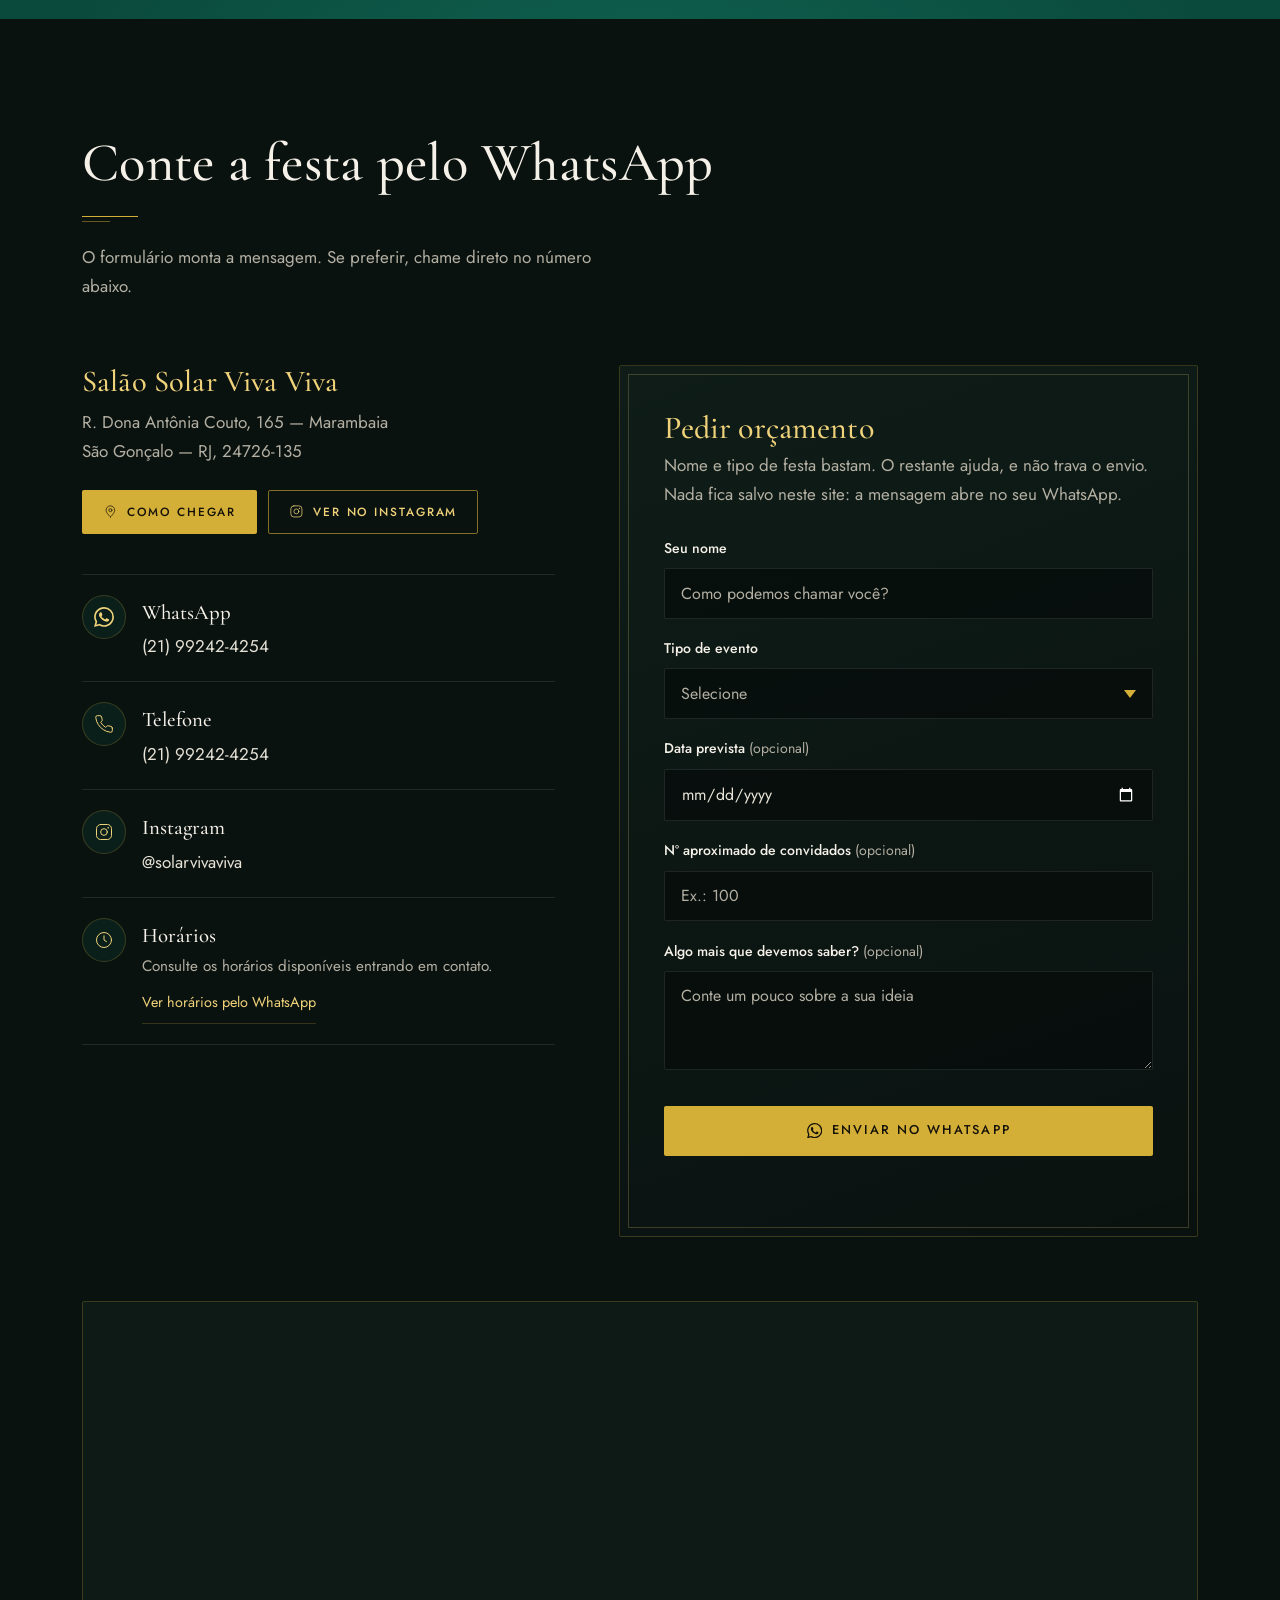
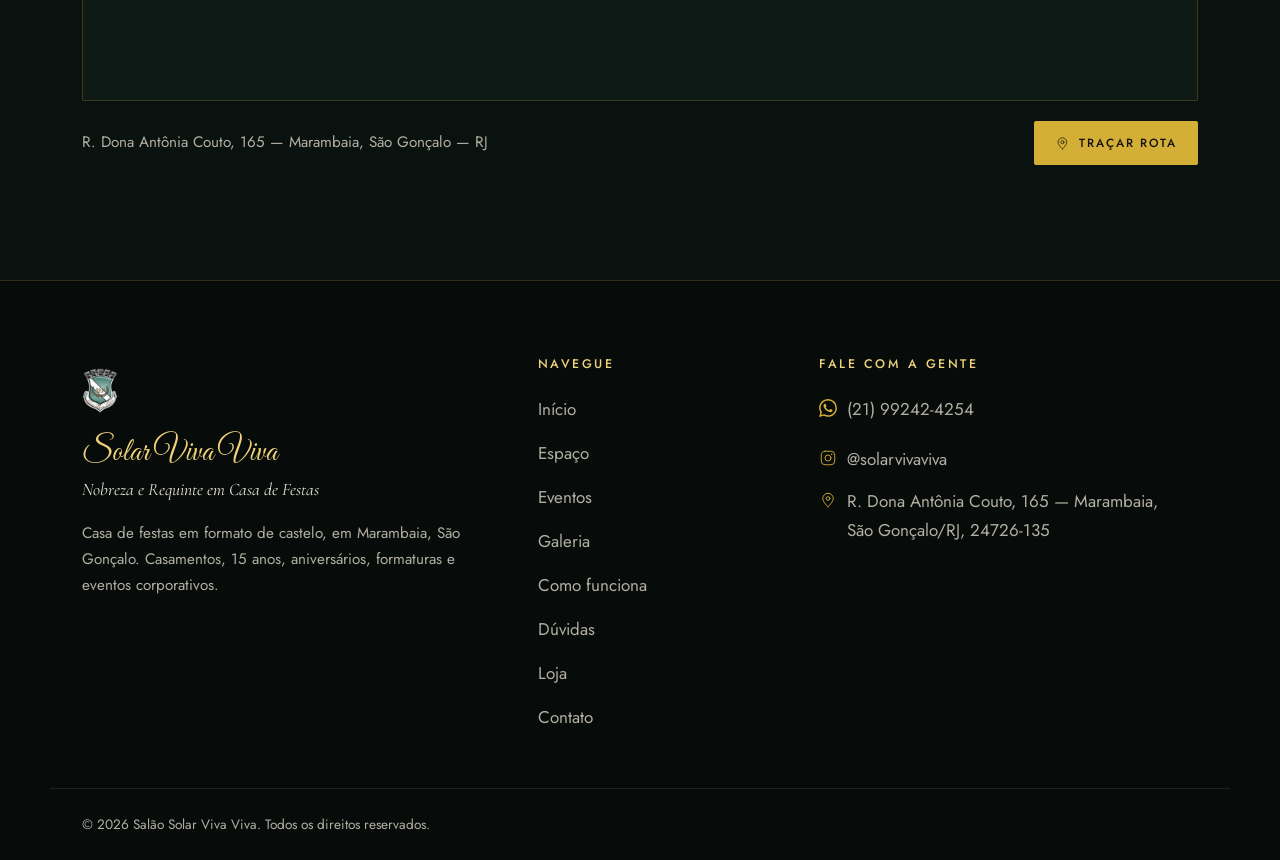
==== commit af3f36c8: "atualização video" ====
--- a/index.html
+++ b/index.html
@@ -263,10 +263,7 @@
           <div class="sobre__moldura" aria-hidden="true"></div>
           <div class="sobre__foto">
             <div class="foto-castelo">
-              <img src="assets/fachada-castelo.webp"
-                   alt="Detalhe do portão de madeira com brasão na fachada de pedra do Solar Viva Viva"
-                   loading="lazy" decoding="async" width="628" height="592"
-                   onerror="this.parentElement.classList.add('is-fallback');this.remove();">
+              <img src="assets/fachada-castelo.webp" alt="Fachada completa do castelo do Solar Viva Viva com a logo e o brasão iluminados" loading="lazy" decoding="async" width="628" height="592" onerror="this.parentElement.classList.add('is-fallback');this.remove();">
             </div>
           </div>
           <figcaption class="sobre__legenda">A imponência da arquitetura em cada detalhe: fachada iluminada, entrada majestosa e janelas em arco.</figcaption>
--- a/style.css
+++ b/style.css
@@ -597,7 +597,7 @@
 .foto-castelo img {
   width: 100%;
   height: 100%;
-  object-fit: cover;
+  object-fit: contain; /* <--- MUDANÇA AQUI: Garante que a imagem inteira apareça sem cortes */
   object-position: 50% var(--foto-pos);
   transform: scale(var(--foto-zoom));
   transform-origin: 50% 50%;
@@ -790,10 +790,10 @@
   border: 1px solid var(--ouro);
   border-radius: var(--raio);
   box-shadow: 0 20px 60px rgba(0, 0, 0, 0.8);
-  --foto-zoom: 1.12;
-  --foto-pos: 80%;
-}
-.sobre__foto .foto-castelo { aspect-ratio: 4 / 5; }
+  --foto-zoom: 1;    /* Remove o zoom exagerado */
+  --foto-pos: 50%;   /* Centraliza a imagem no quadro */
+}
+.sobre__foto .foto-castelo { aspect-ratio: 628 / 592; } /* Proporção original da imagem */
 
 .sobre__legenda {
   position: relative;
@@ -1688,10 +1688,12 @@
 .video-destaque__player {
   display: block;
   width: 100%;
-  aspect-ratio: 16 / 9;
+  height: auto;
+  max-height: min(80svh, 720px);
+  margin-inline: auto;
   border-radius: var(--raio);
   background: #070c0a;
-  object-fit: cover;
+  object-fit: contain;
 }
 .video-destaque__legenda {
   padding: 0.85rem 0.4rem 0.15rem;
@@ -1706,10 +1708,12 @@
 }
 @media (max-width: 600px) {
   .video-destaque__figura { padding: 0.4rem; border-radius: var(--raio); }
-  .video-destaque__player { border-radius: calc(var(--raio) - 3px); }
+  .video-destaque__player { max-height: 75svh; border-radius: calc(var(--raio) - 3px); }
 }
 
 @media (hover: none) {
   .btn--ouro:hover, .btn--contorno:hover,
   .wa-flutuante:hover, .rodape__links a:hover { transform: none; }
 }
+
+
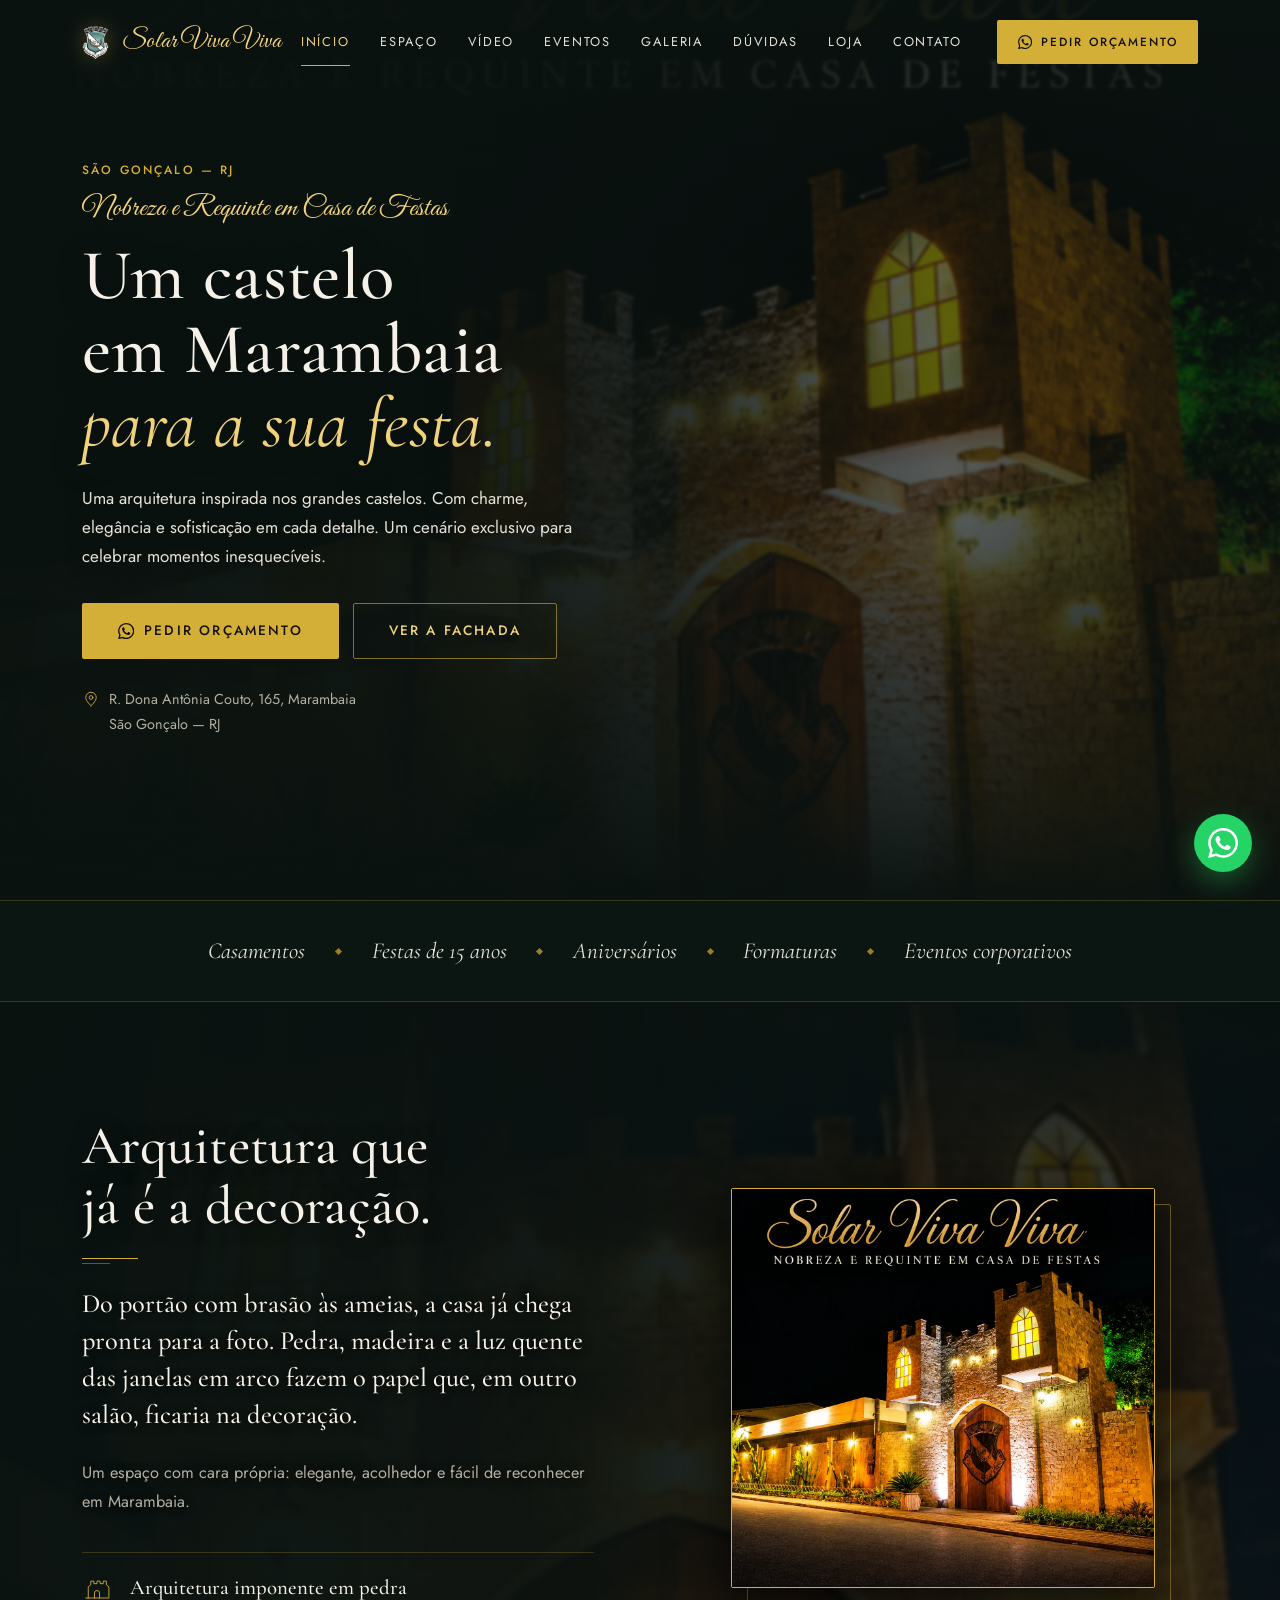
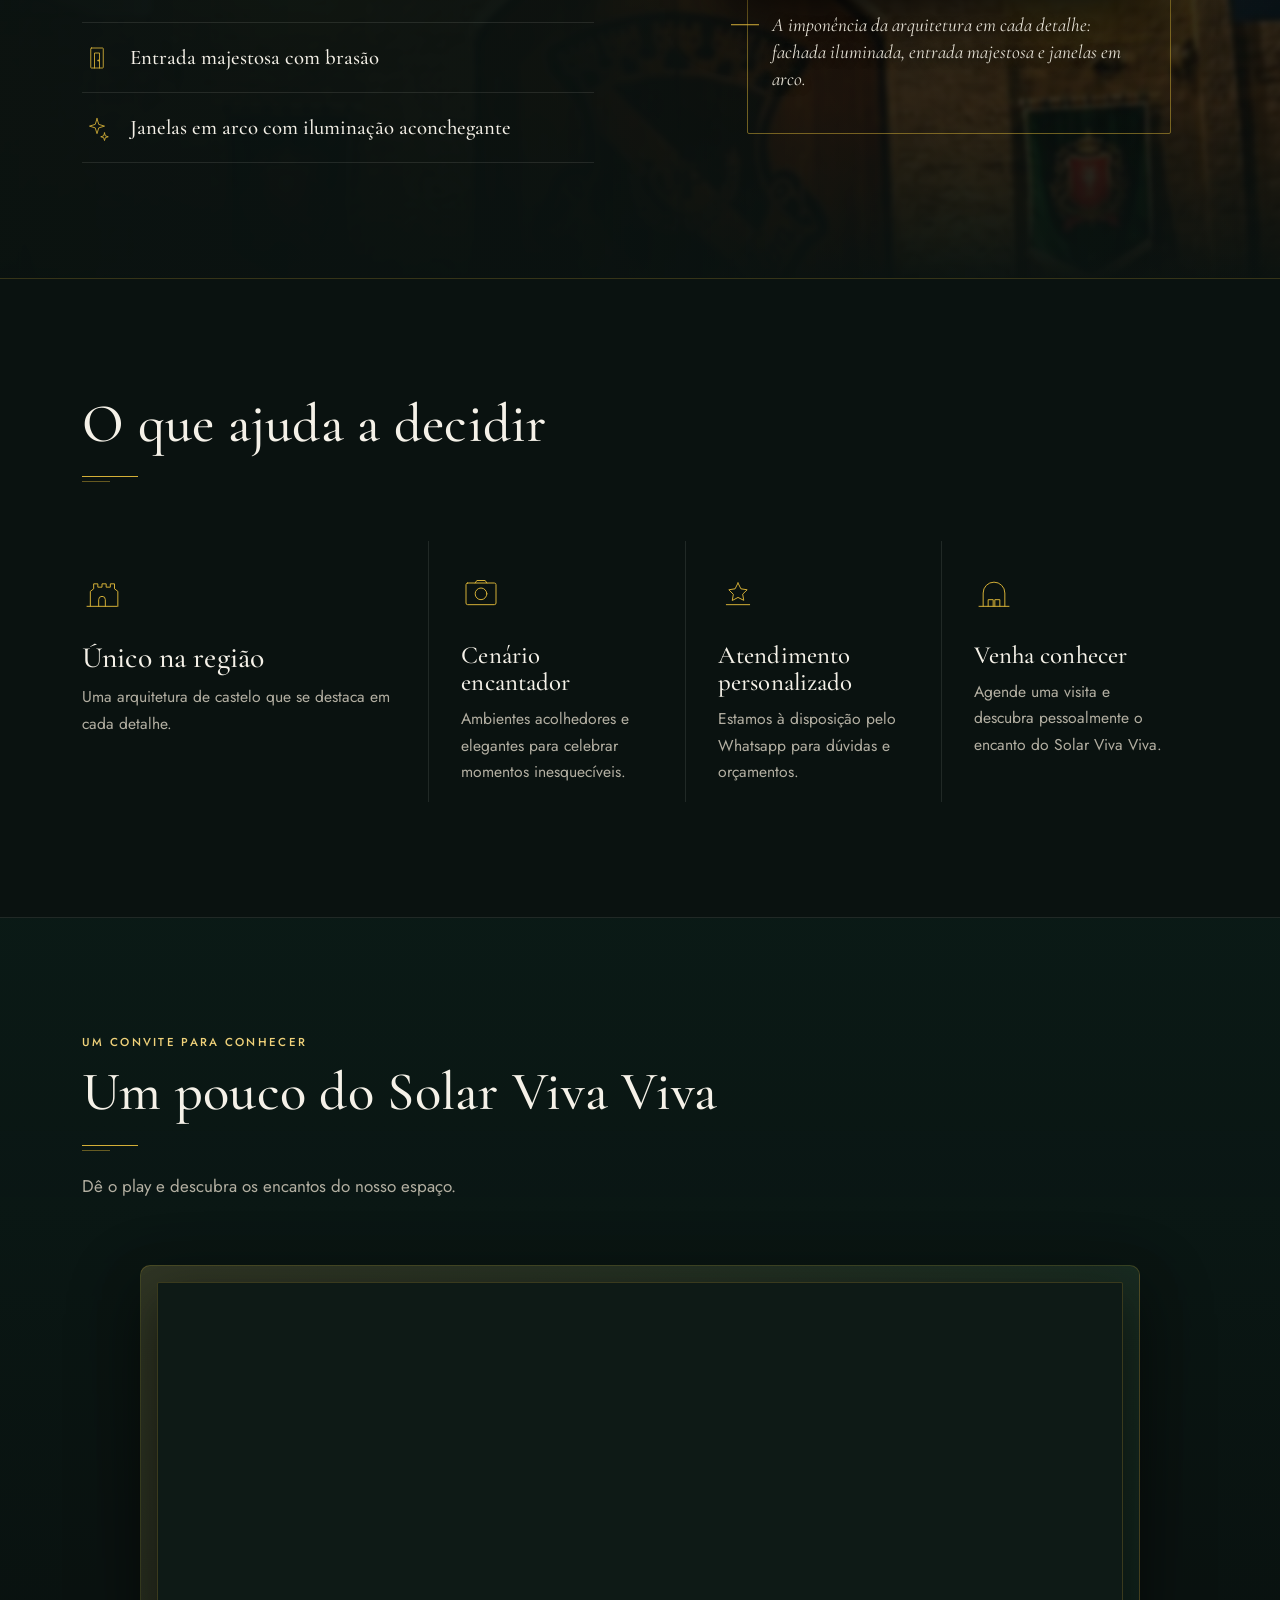
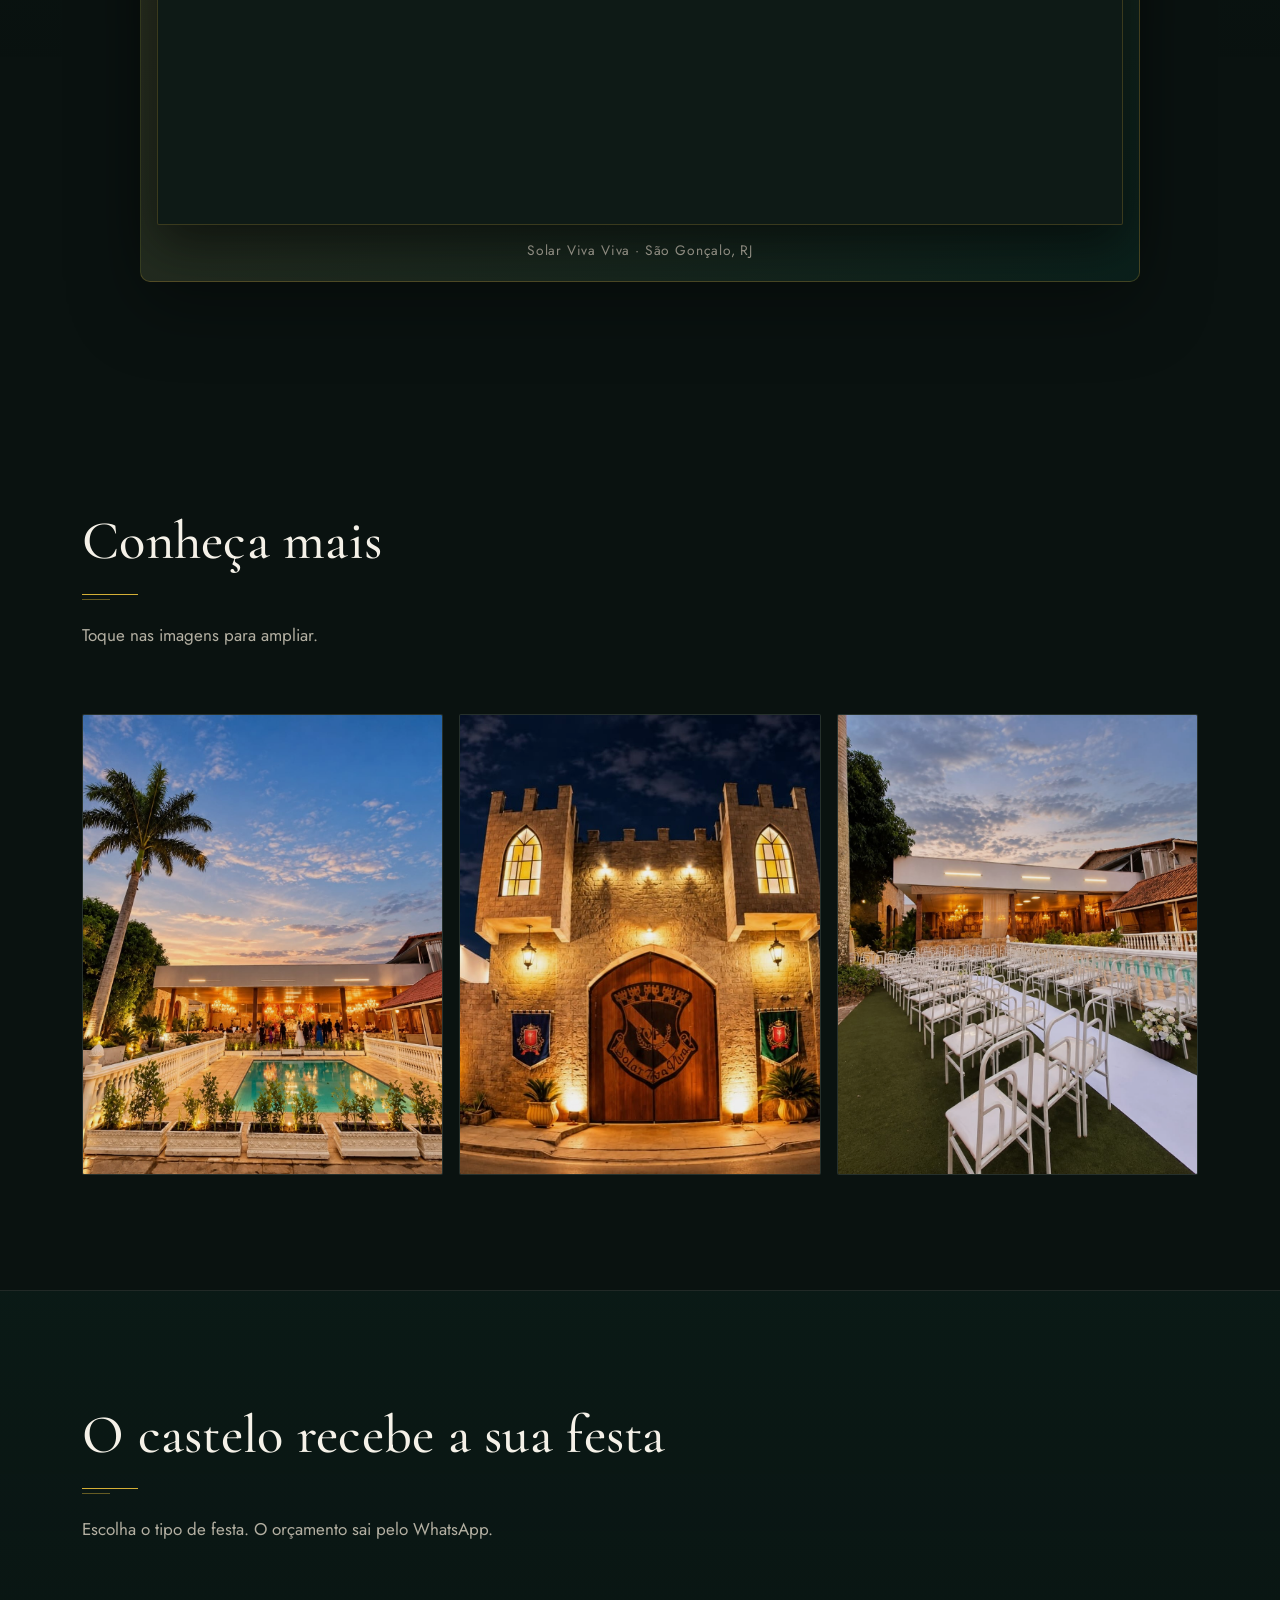
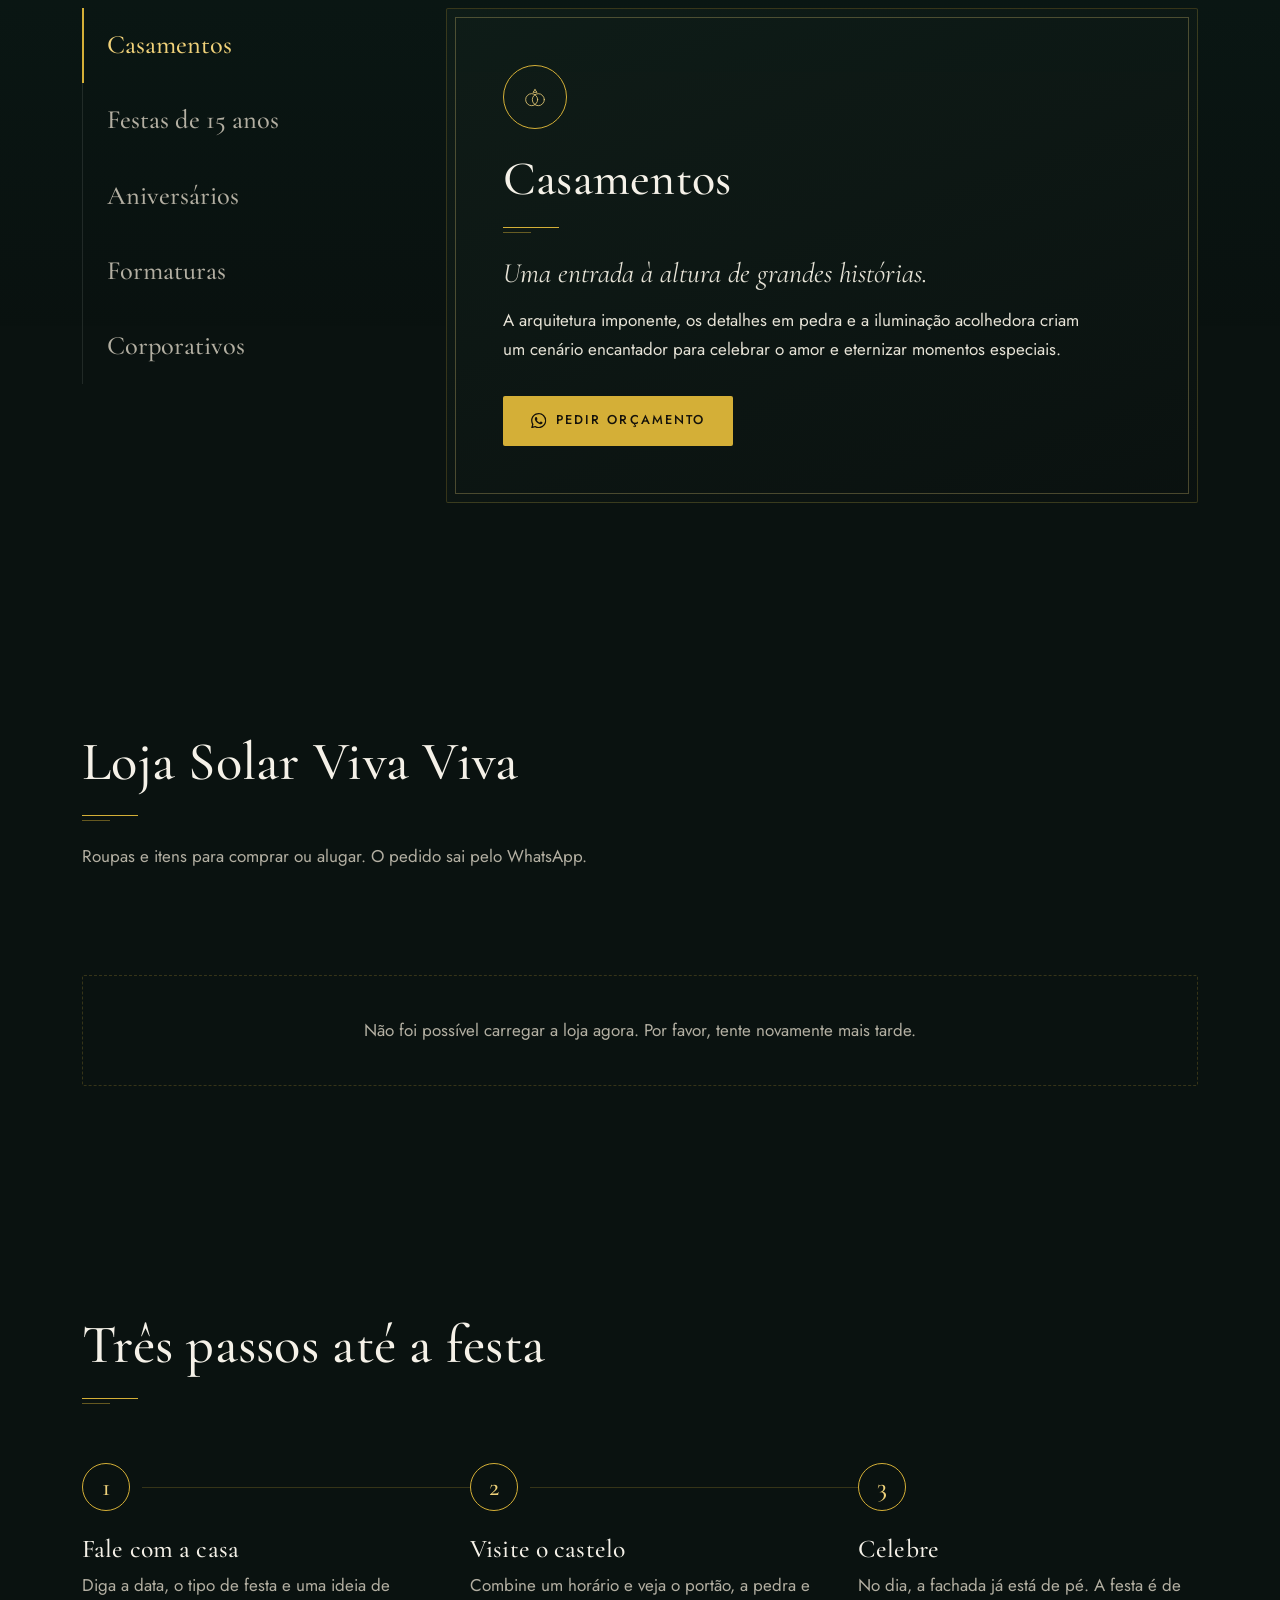
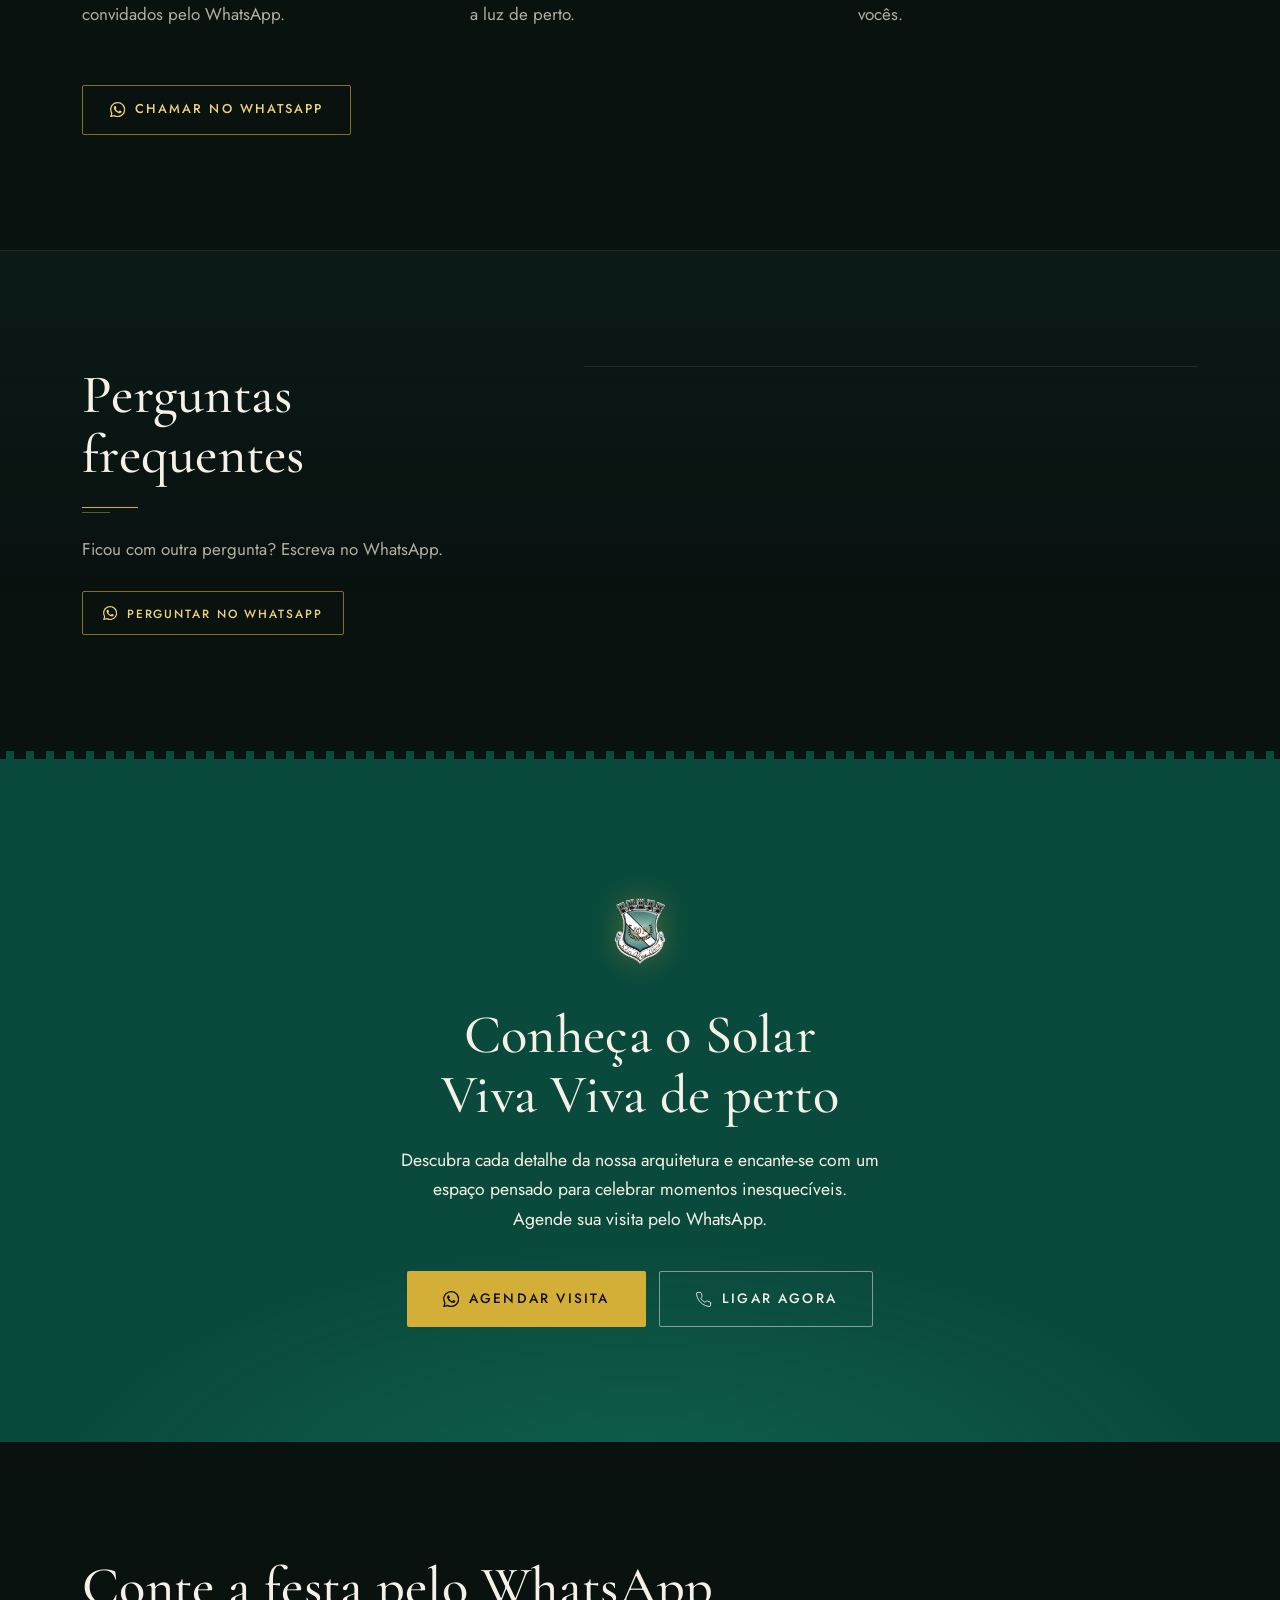
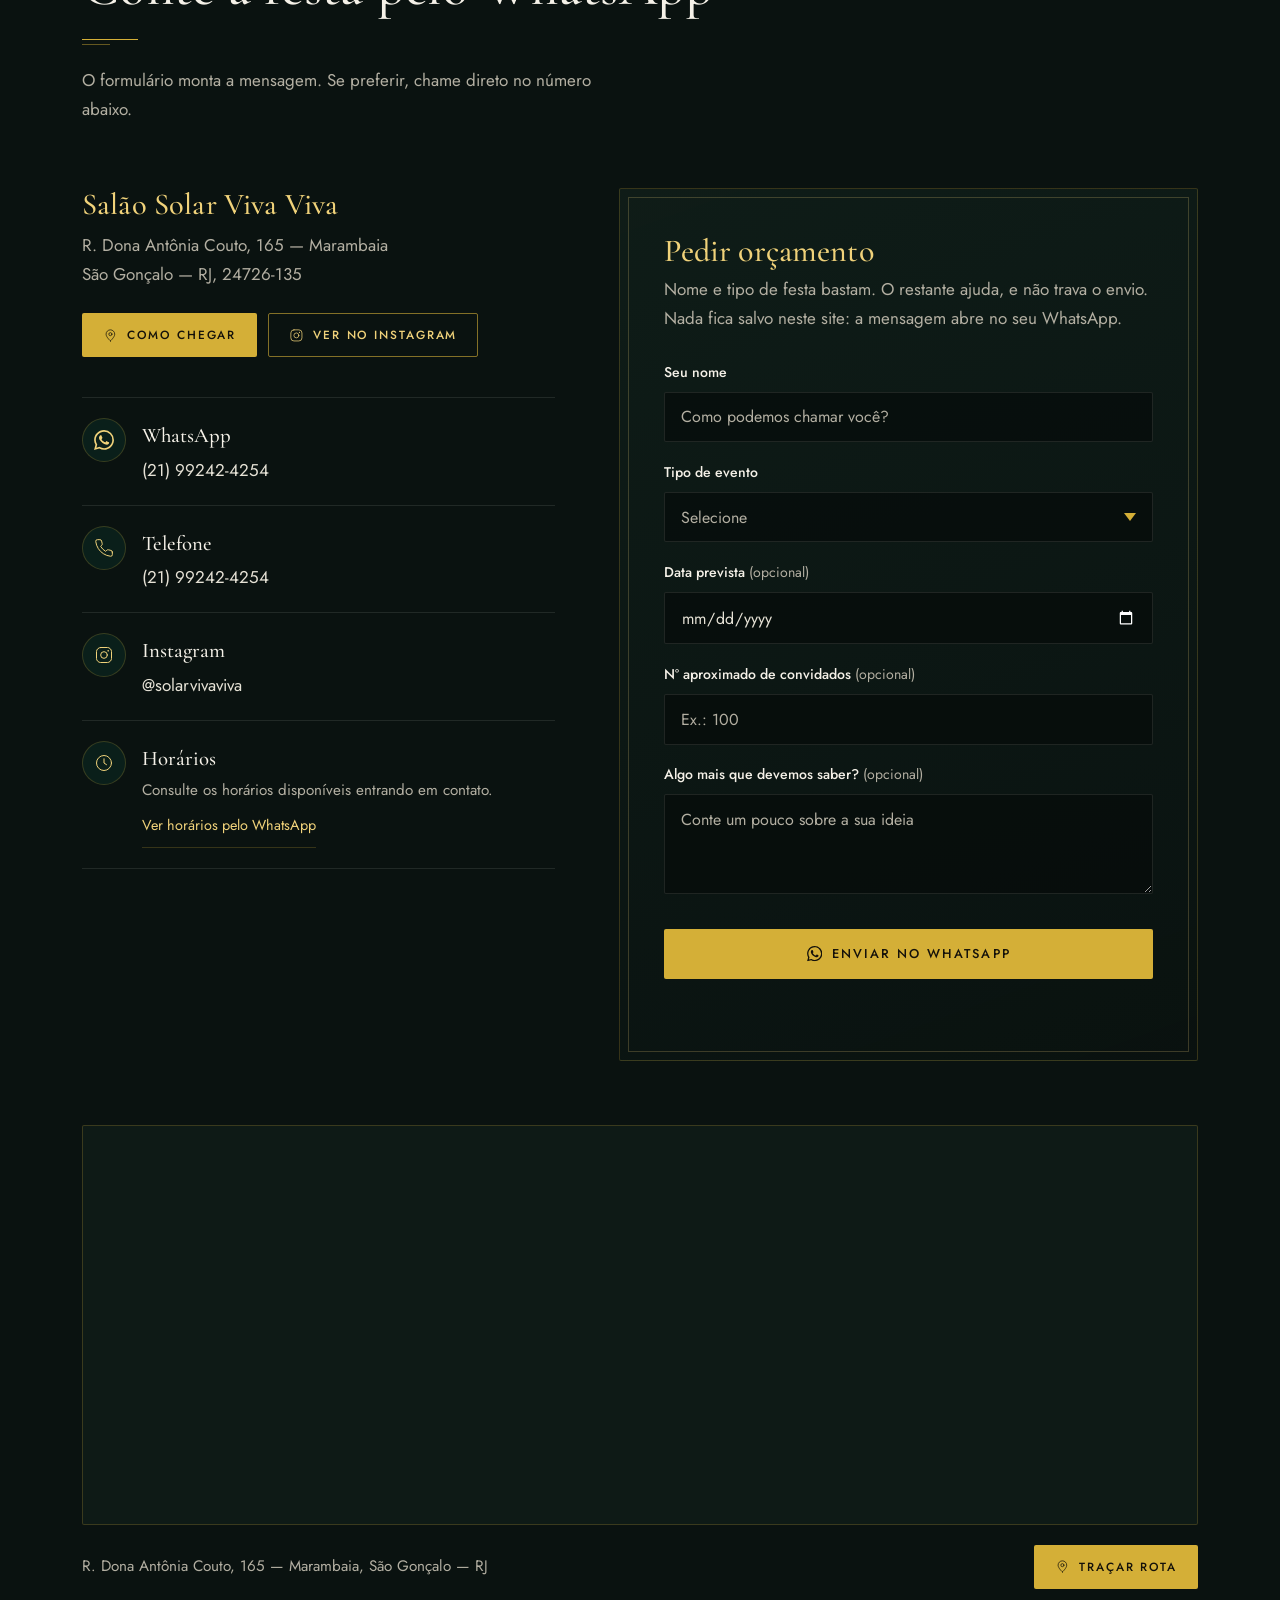
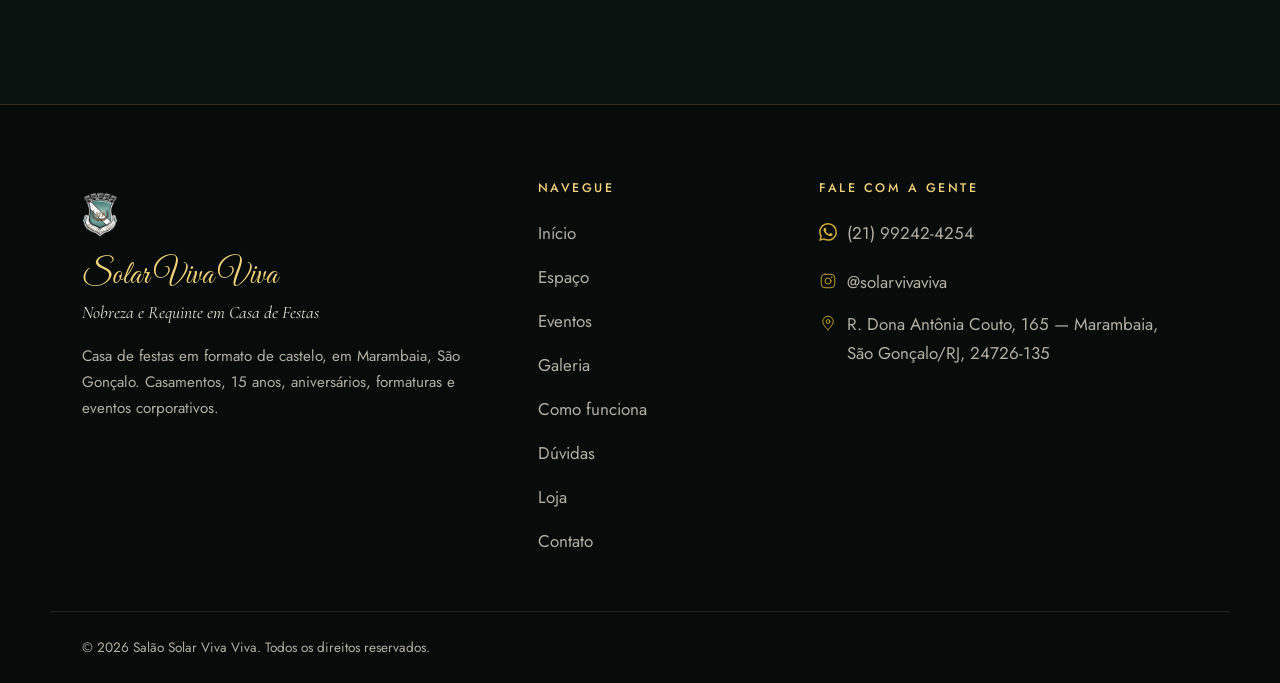
==== commit 2022a6d8: "video por yt" ====
--- a/index.html
+++ b/index.html
@@ -313,10 +313,15 @@
         </header>
 
         <figure class="video-destaque__figura" data-reveal>
-          <video class="video-destaque__player" controls playsinline preload="metadata" poster="assets/fachada-castelo.webp" aria-label="Vídeo de apresentação do Solar Viva Viva">
-            <source src="assets/video.mp4" type="video/mp4">
-            Seu navegador não conseguiu reproduzir este vídeo. <a href="assets/video.mp4">Abra o vídeo diretamente.</a>
-          </video>
+          <div class="video-destaque__proporcao">
+            <iframe 
+              src="https://www.youtube.com/embed/e0Uxmk4PfTo?rel=0" 
+              title="Vídeo de apresentação do Solar Viva Viva" 
+              frameborder="0" 
+              allow="accelerometer; autoplay; clipboard-write; encrypted-media; gyroscope; picture-in-picture" 
+              allowfullscreen>
+            </iframe>
+          </div>
           <figcaption class="video-destaque__legenda">Solar Viva Viva · São Gonçalo, RJ</figcaption>
         </figure>
       </div>
@@ -753,4 +758,4 @@
   <script src="dynamic.js" defer></script>
   <script src="loja-publica.js" defer></script>
 </body>
-</html>
+</html>
--- a/style.css
+++ b/style.css
@@ -1716,4 +1716,26 @@
   .wa-flutuante:hover, .rodape__links a:hover { transform: none; }
 }
 
-
+/* ============================================================
+   26. VÍDEO DO YOUTUBE (Iframe responsivo)
+   ============================================================ */
+.video-destaque__proporcao {
+  position: relative;
+  width: 100%;
+  aspect-ratio: 16 / 9; /* Formato padrão de vídeo */
+  border: 1px solid var(--linha);
+  border-radius: var(--raio);
+  background: var(--fundo-3);
+  box-shadow: 0 18px 50px rgba(0, 0, 0, 0.55);
+  overflow: hidden;
+}
+
+.video-destaque__proporcao iframe {
+  position: absolute;
+  top: 0;
+  left: 0;
+  width: 100%;
+  height: 100%;
+  border: 0;
+}
+
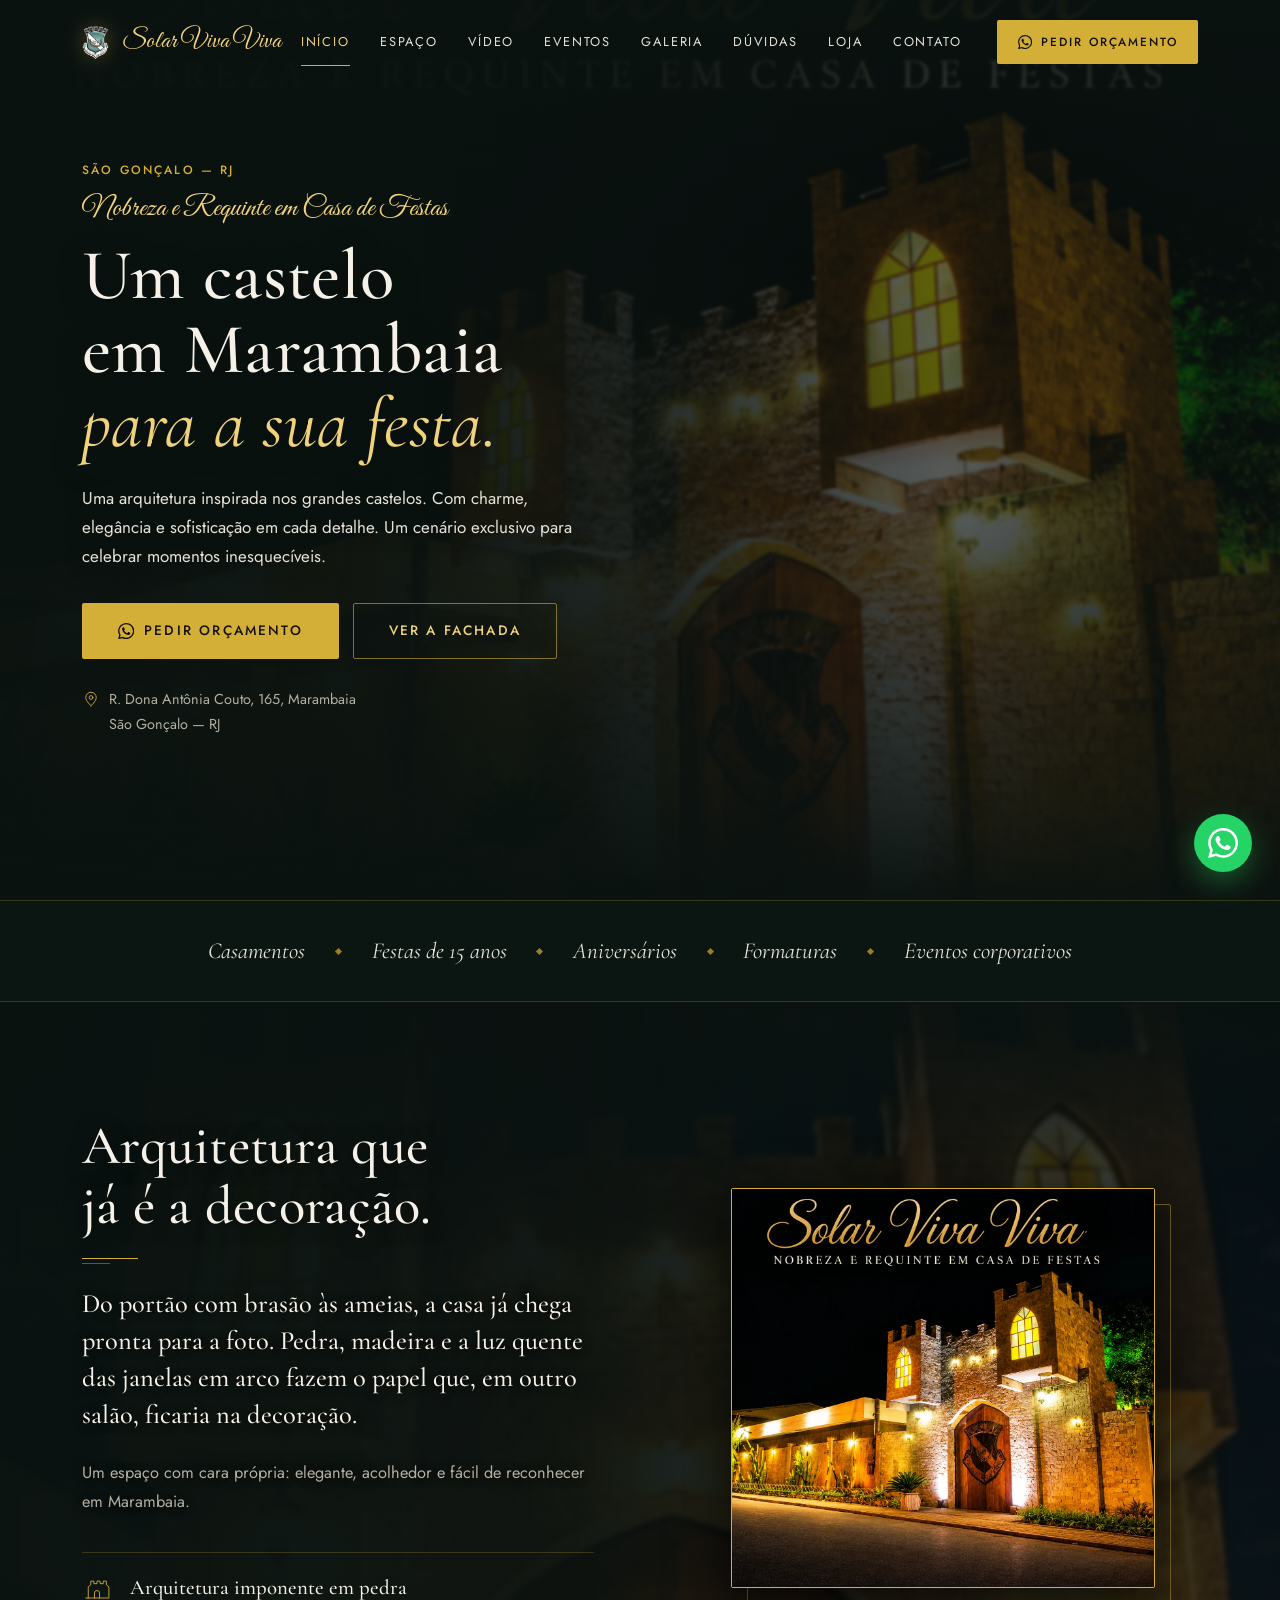
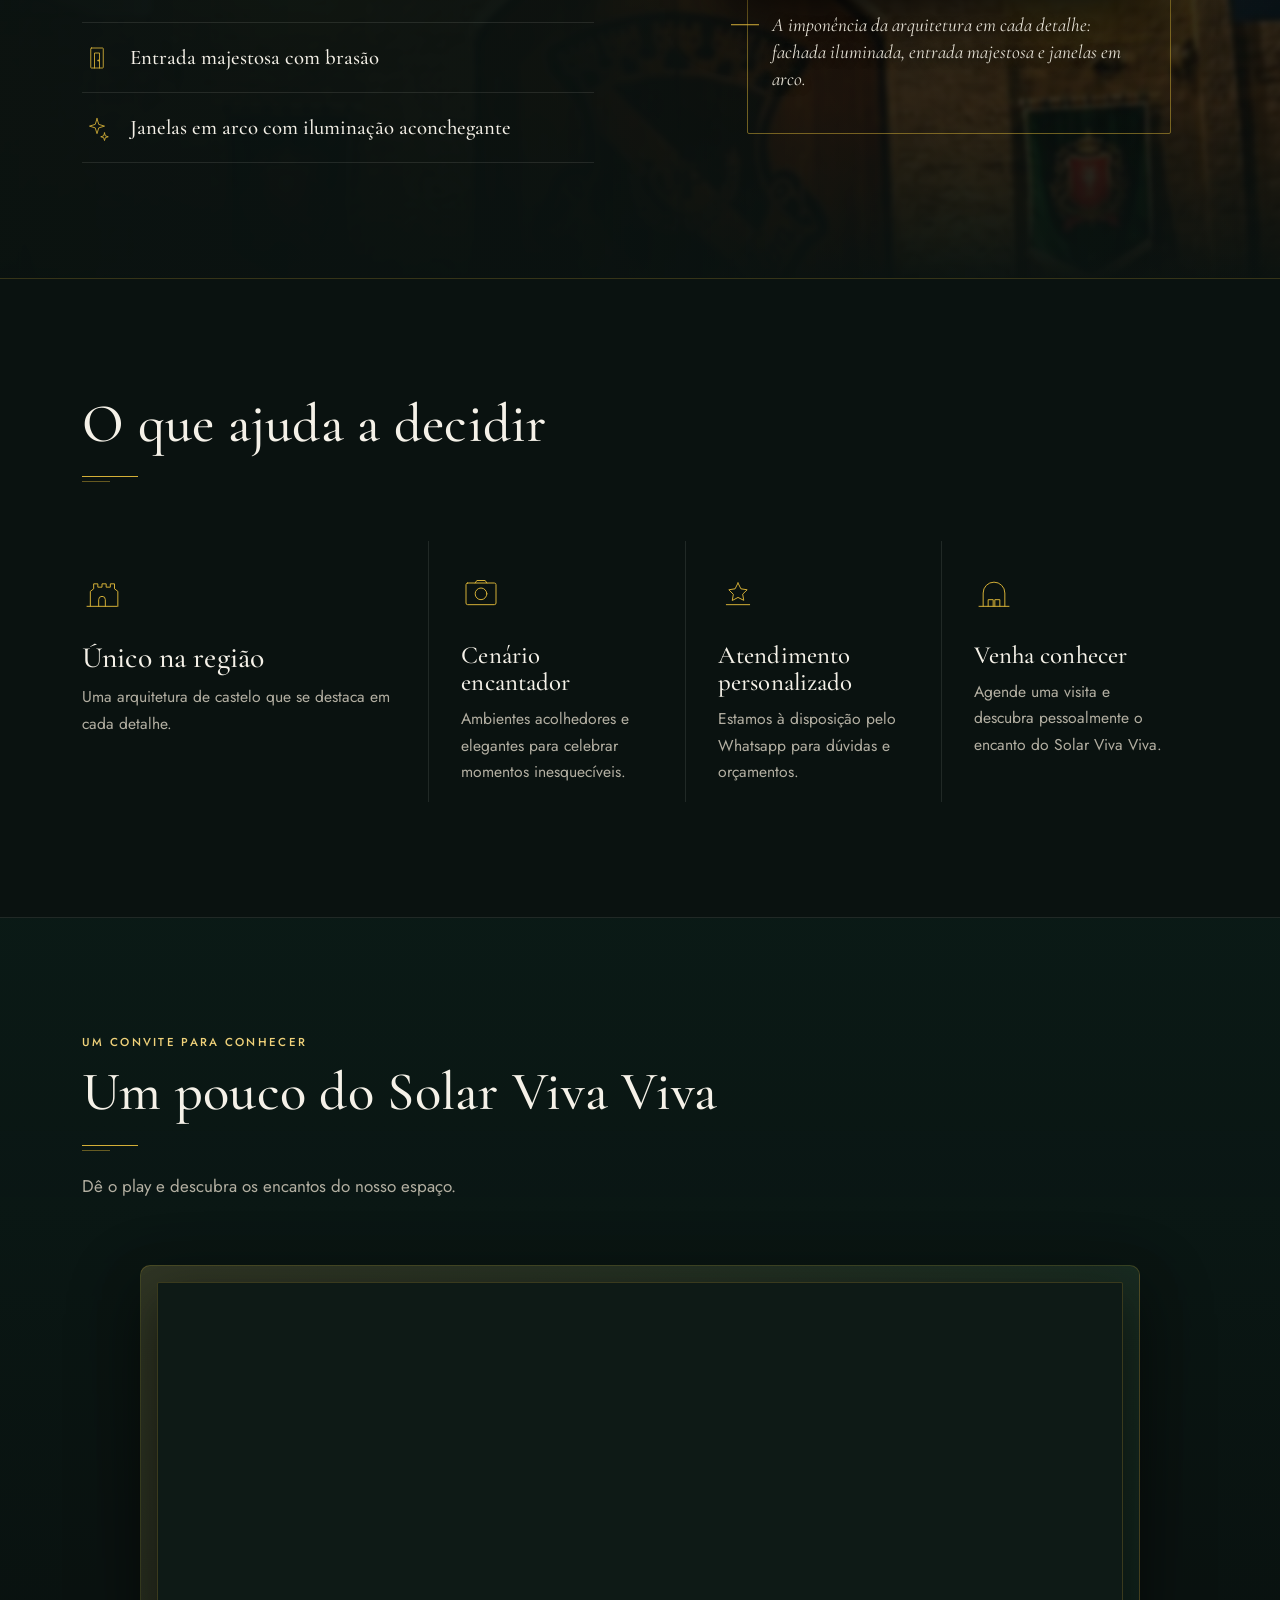
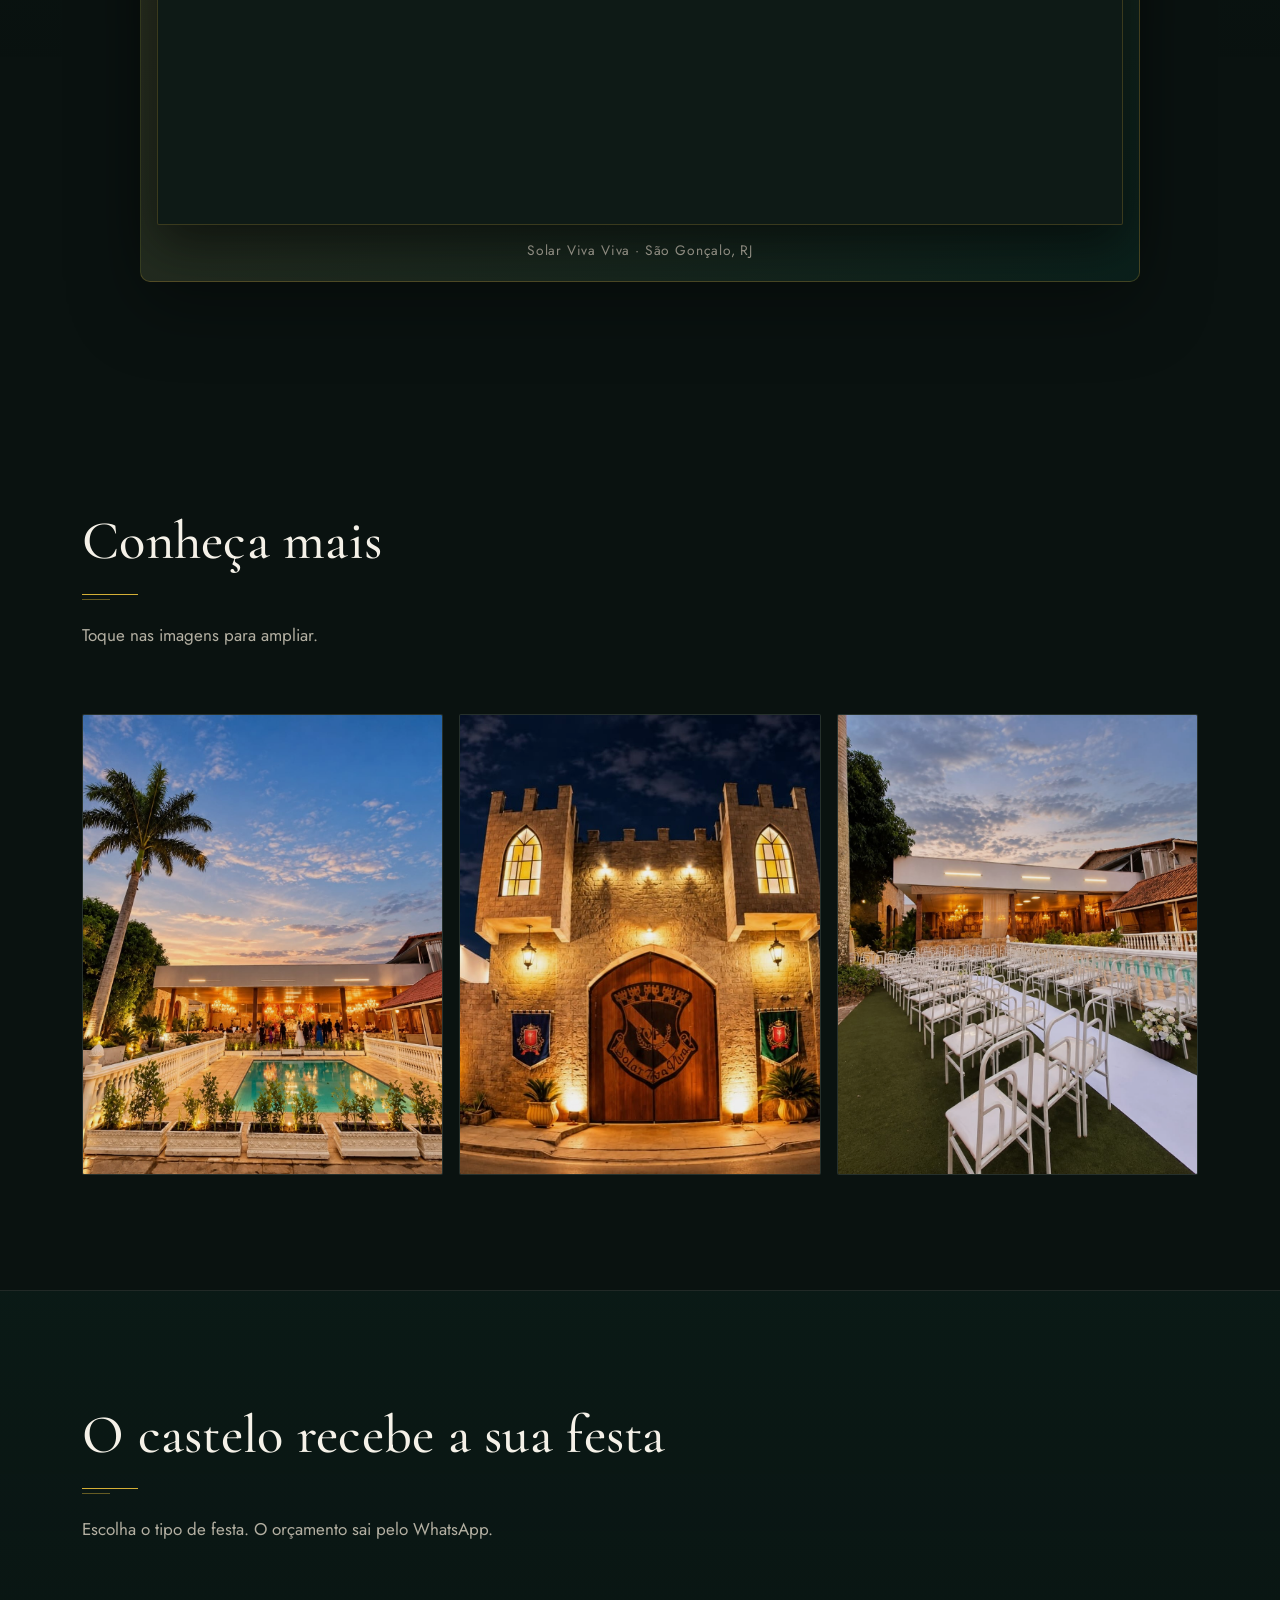
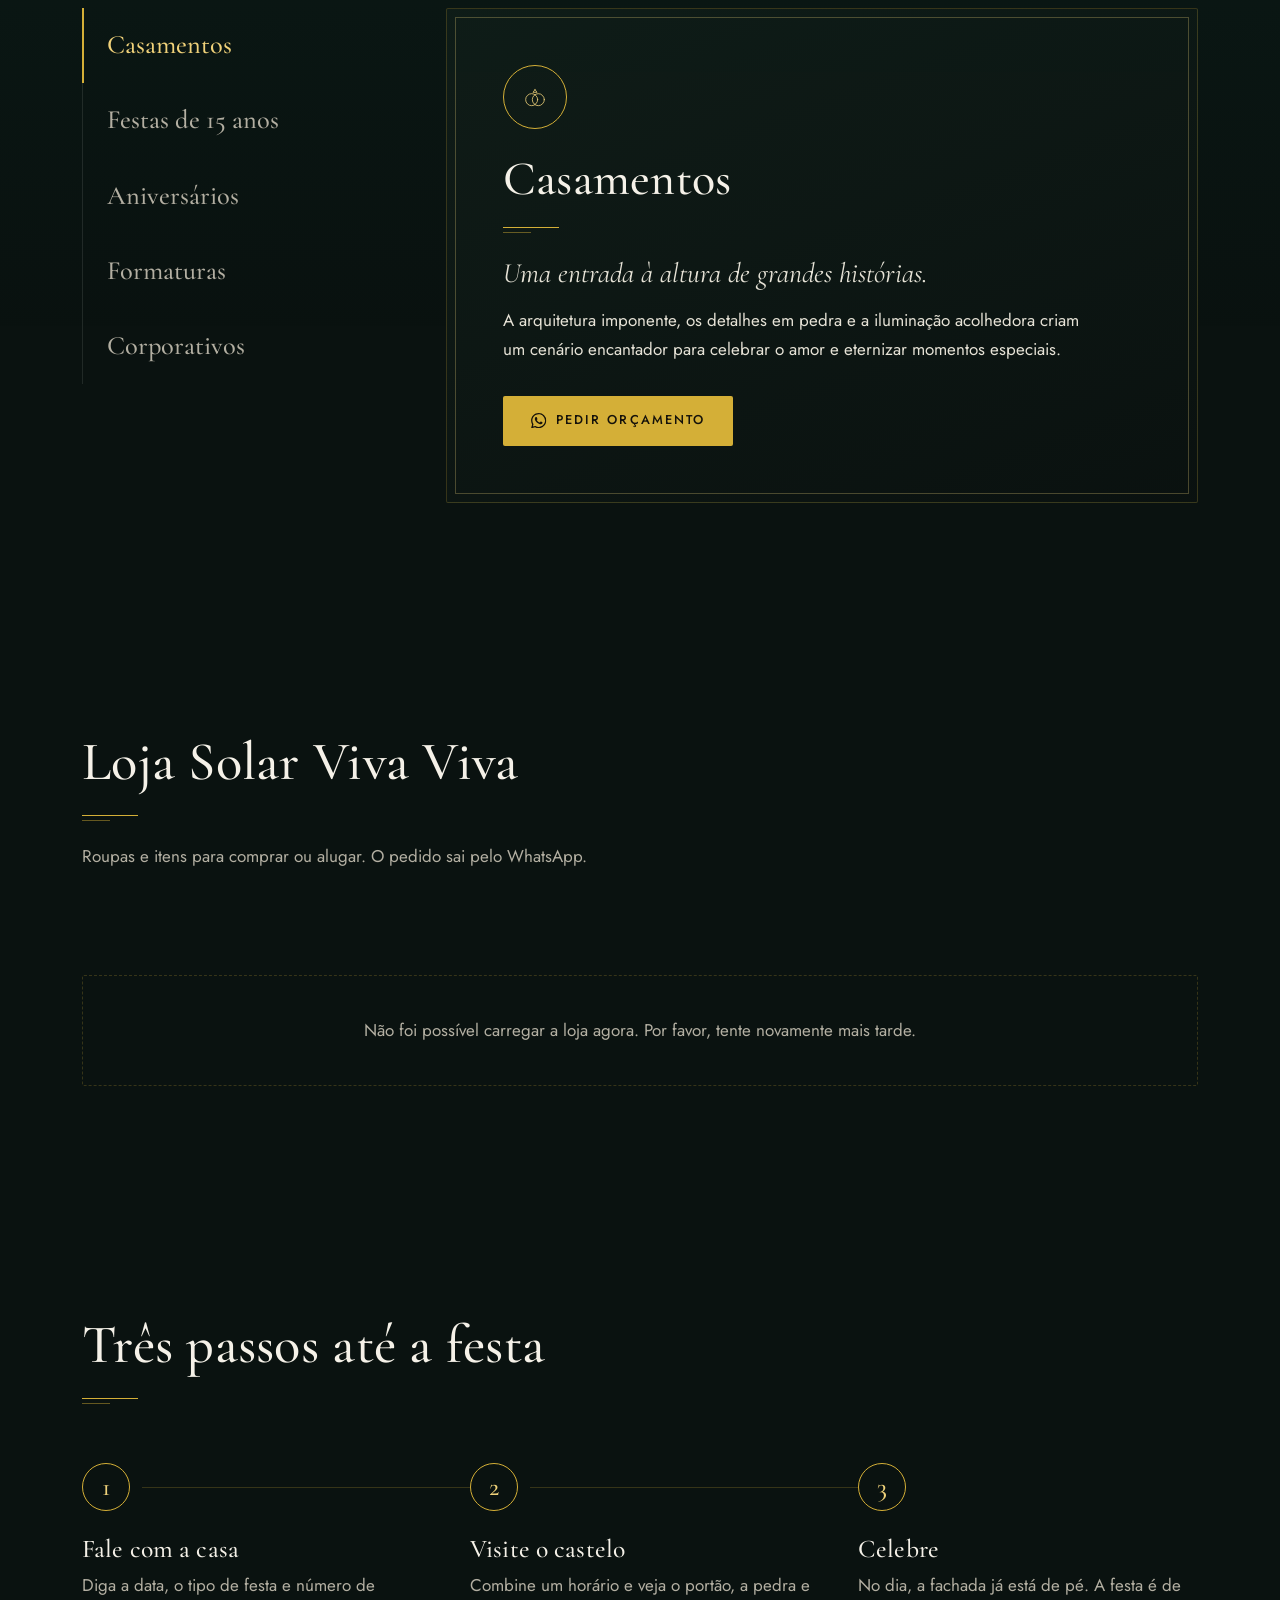
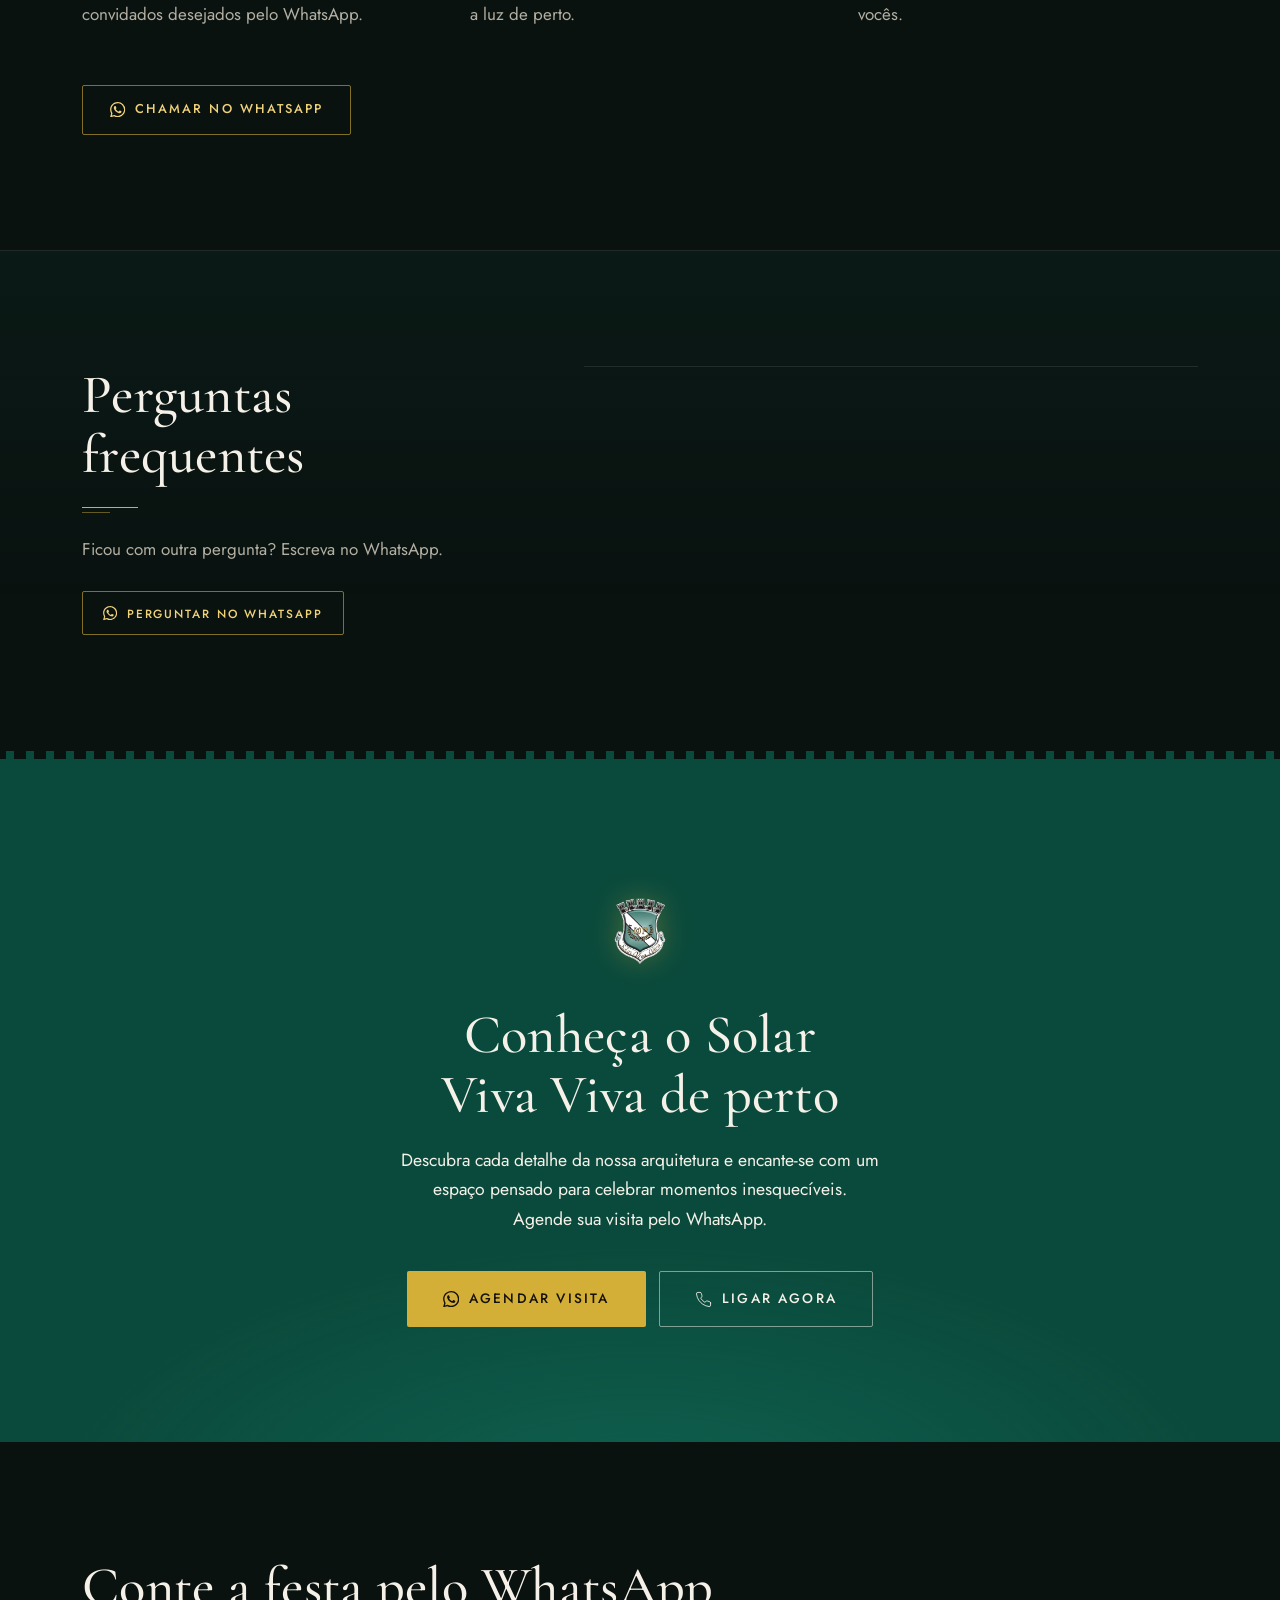
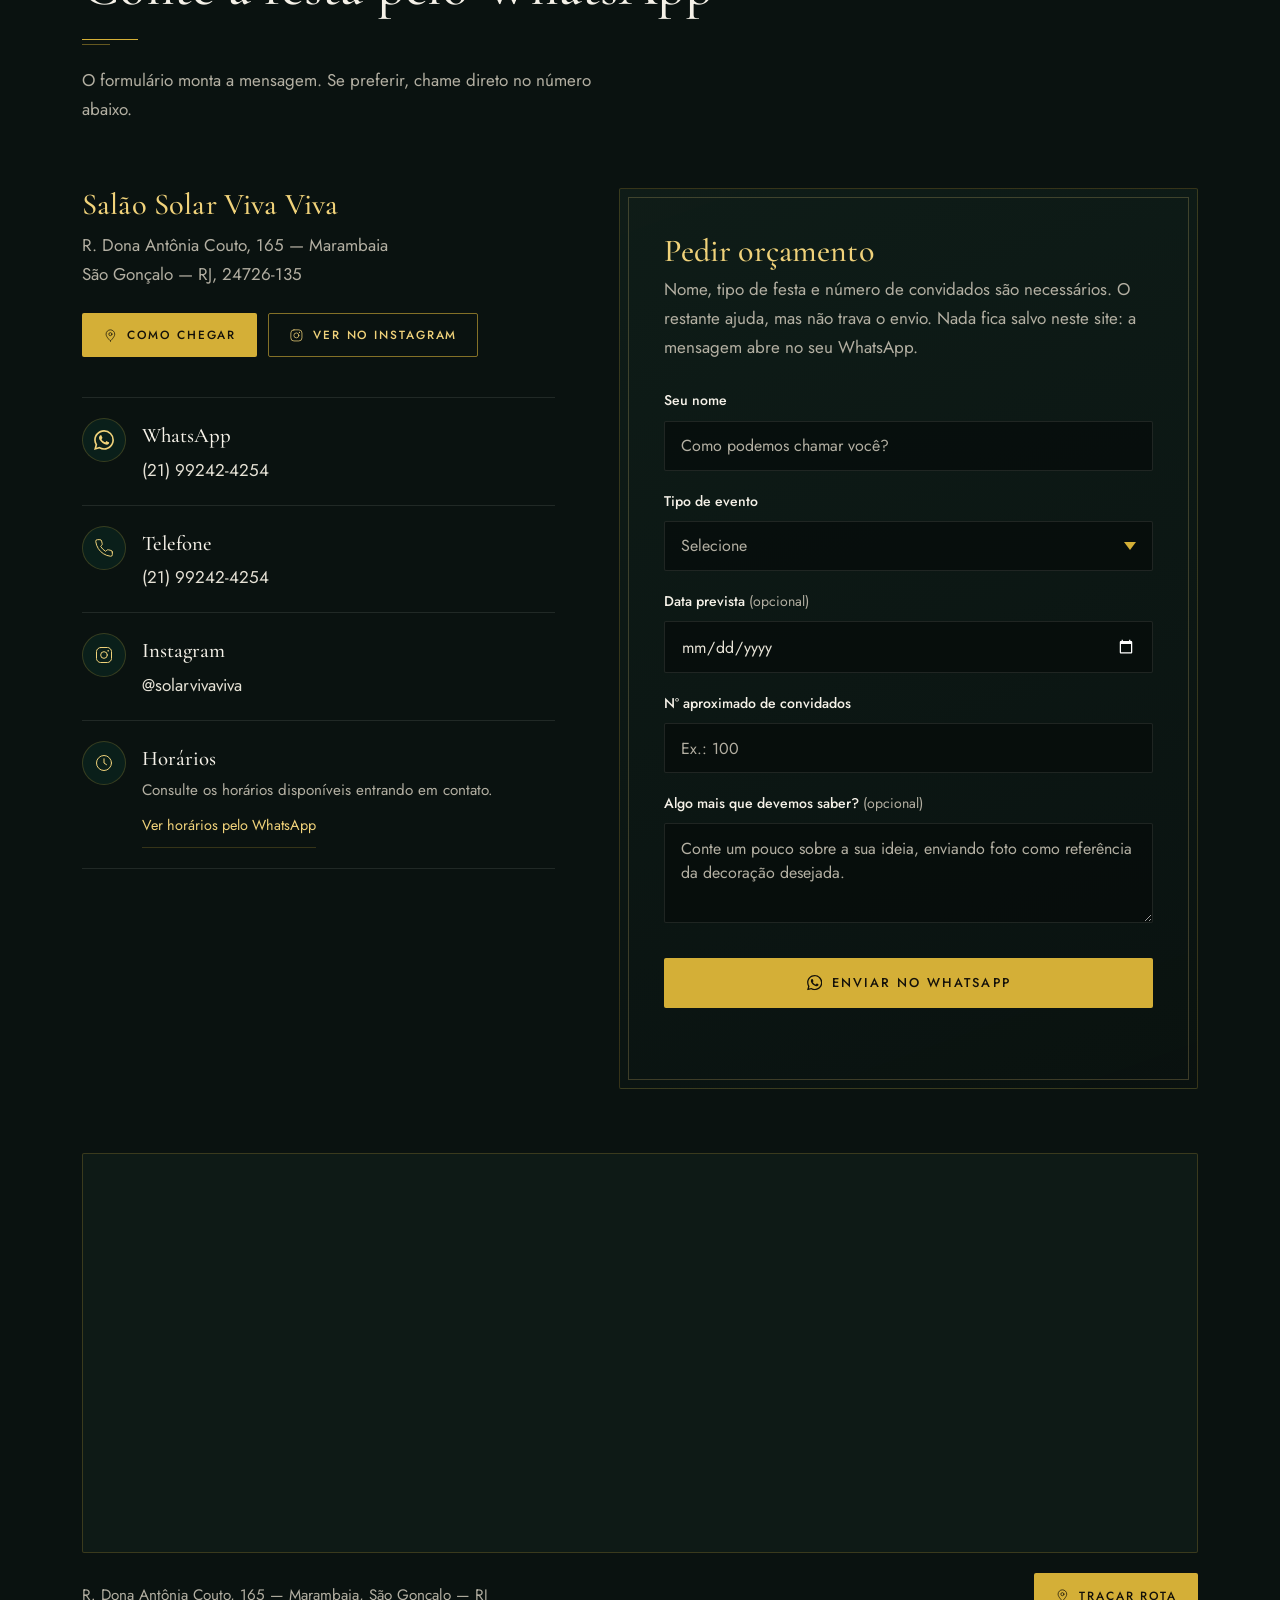
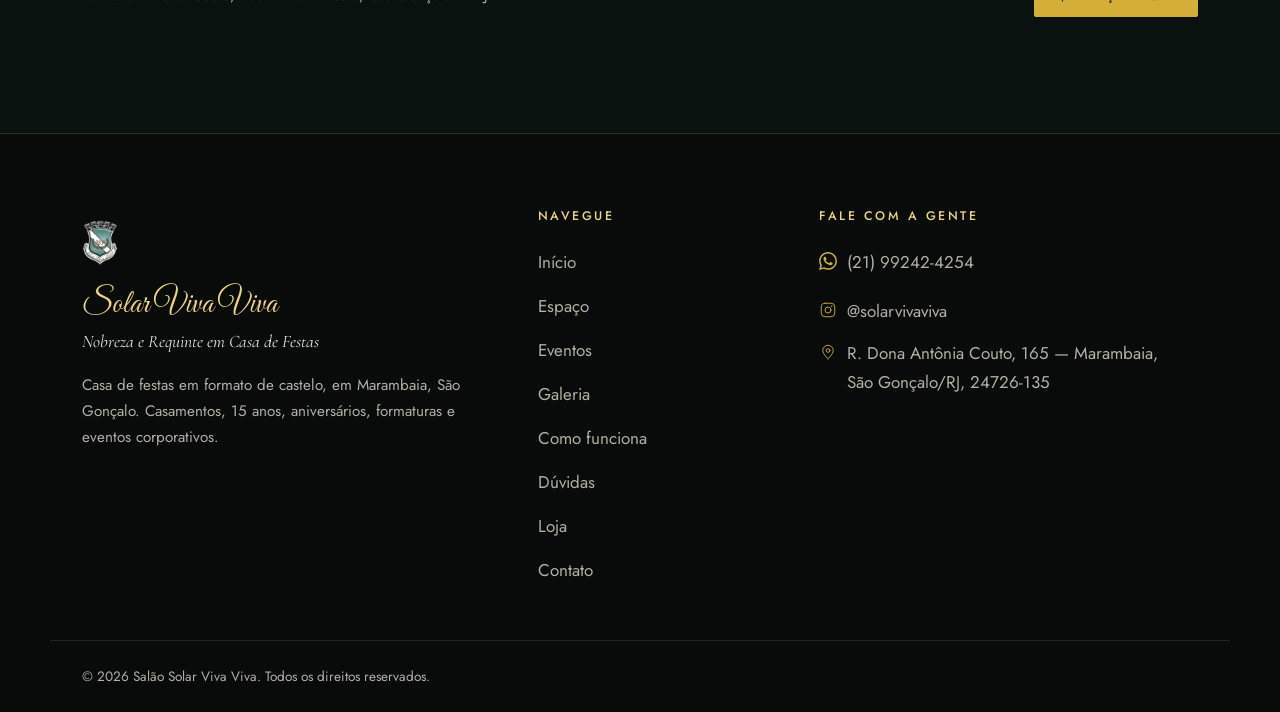
==== commit be1bd8e7: "atualziação 2" ====
--- a/index.html
+++ b/index.html
@@ -462,7 +462,7 @@
           <li class="passo" data-reveal>
             <span class="passo__num" aria-hidden="true">1</span>
             <h3>Fale com a casa</h3>
-            <p>Diga a data, o tipo de festa e uma ideia de convidados pelo WhatsApp.</p>
+            <p>Diga a data, o tipo de festa e número de convidados desejados pelo WhatsApp.</p>
           </li>
           <li class="passo" data-reveal>
             <span class="passo__num" aria-hidden="true">2</span>
@@ -606,7 +606,7 @@
           <form class="form" id="form-orcamento" data-reveal novalidate>
             <h3>Pedir orçamento</h3>
             <noscript><p class="form__intro">Para enviar o pedido, chame no WhatsApp: (21) 99242-4254.</p></noscript>
-            <p class="form__intro">Nome e tipo de festa bastam. O restante ajuda, e não trava o envio. Nada fica salvo neste site: a mensagem abre no seu WhatsApp.</p>
+            <p class="form__intro">Nome, tipo de festa e número de convidados são necessários. O restante ajuda, mas não trava o envio. Nada fica salvo neste site: a mensagem abre no seu WhatsApp.</p>
 
             <div class="campo">
               <label class="campo__label" for="nome">Seu nome</label>
@@ -635,14 +635,14 @@
             </div>
 
             <div class="campo">
-              <label class="campo__label" for="convidados">Nº aproximado de convidados <em>(opcional)</em></label>
-              <input type="number" id="convidados" name="convidados" min="1" step="1" placeholder="Ex.: 100" inputmode="numeric" aria-describedby="erro-convidados">
+              <label class="campo__label" for="convidados">Nº aproximado de convidados</label>
+              <input type="number" id="convidados" name="convidados" min="1" step="1" placeholder="Ex.: 100" inputmode="numeric" aria-describedby="erro-convidados" required>
               <p class="campo__erro" id="erro-convidados"></p>
             </div>
 
             <div class="campo">
               <label class="campo__label" for="obs">Algo mais que devemos saber? <em>(opcional)</em></label>
-              <textarea id="obs" name="obs" rows="3" maxlength="400" placeholder="Conte um pouco sobre a sua ideia"></textarea>
+              <textarea id="obs" name="obs" rows="3" maxlength="400" placeholder="Conte um pouco sobre a sua ideia, enviando foto como referência da decoração desejada."></textarea>
             </div>
 
             <button class="btn btn--ouro" type="submit">
